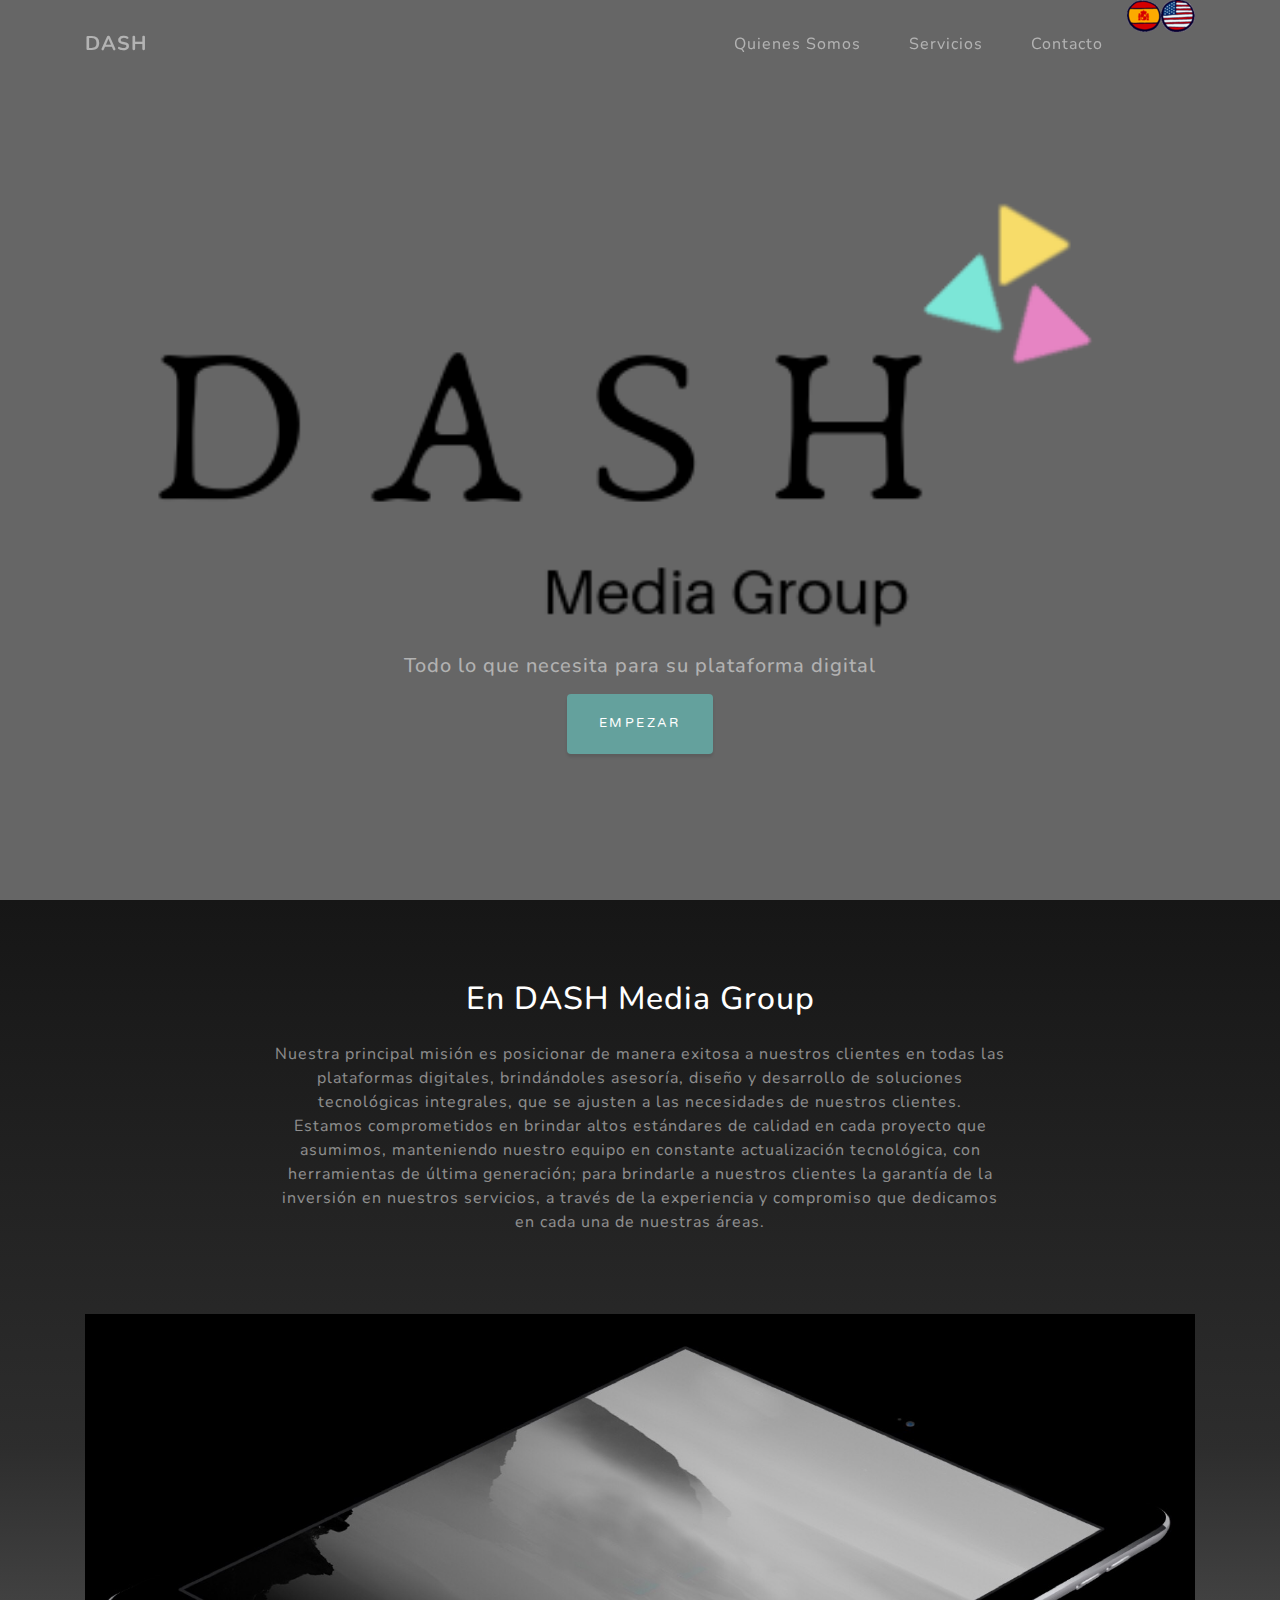
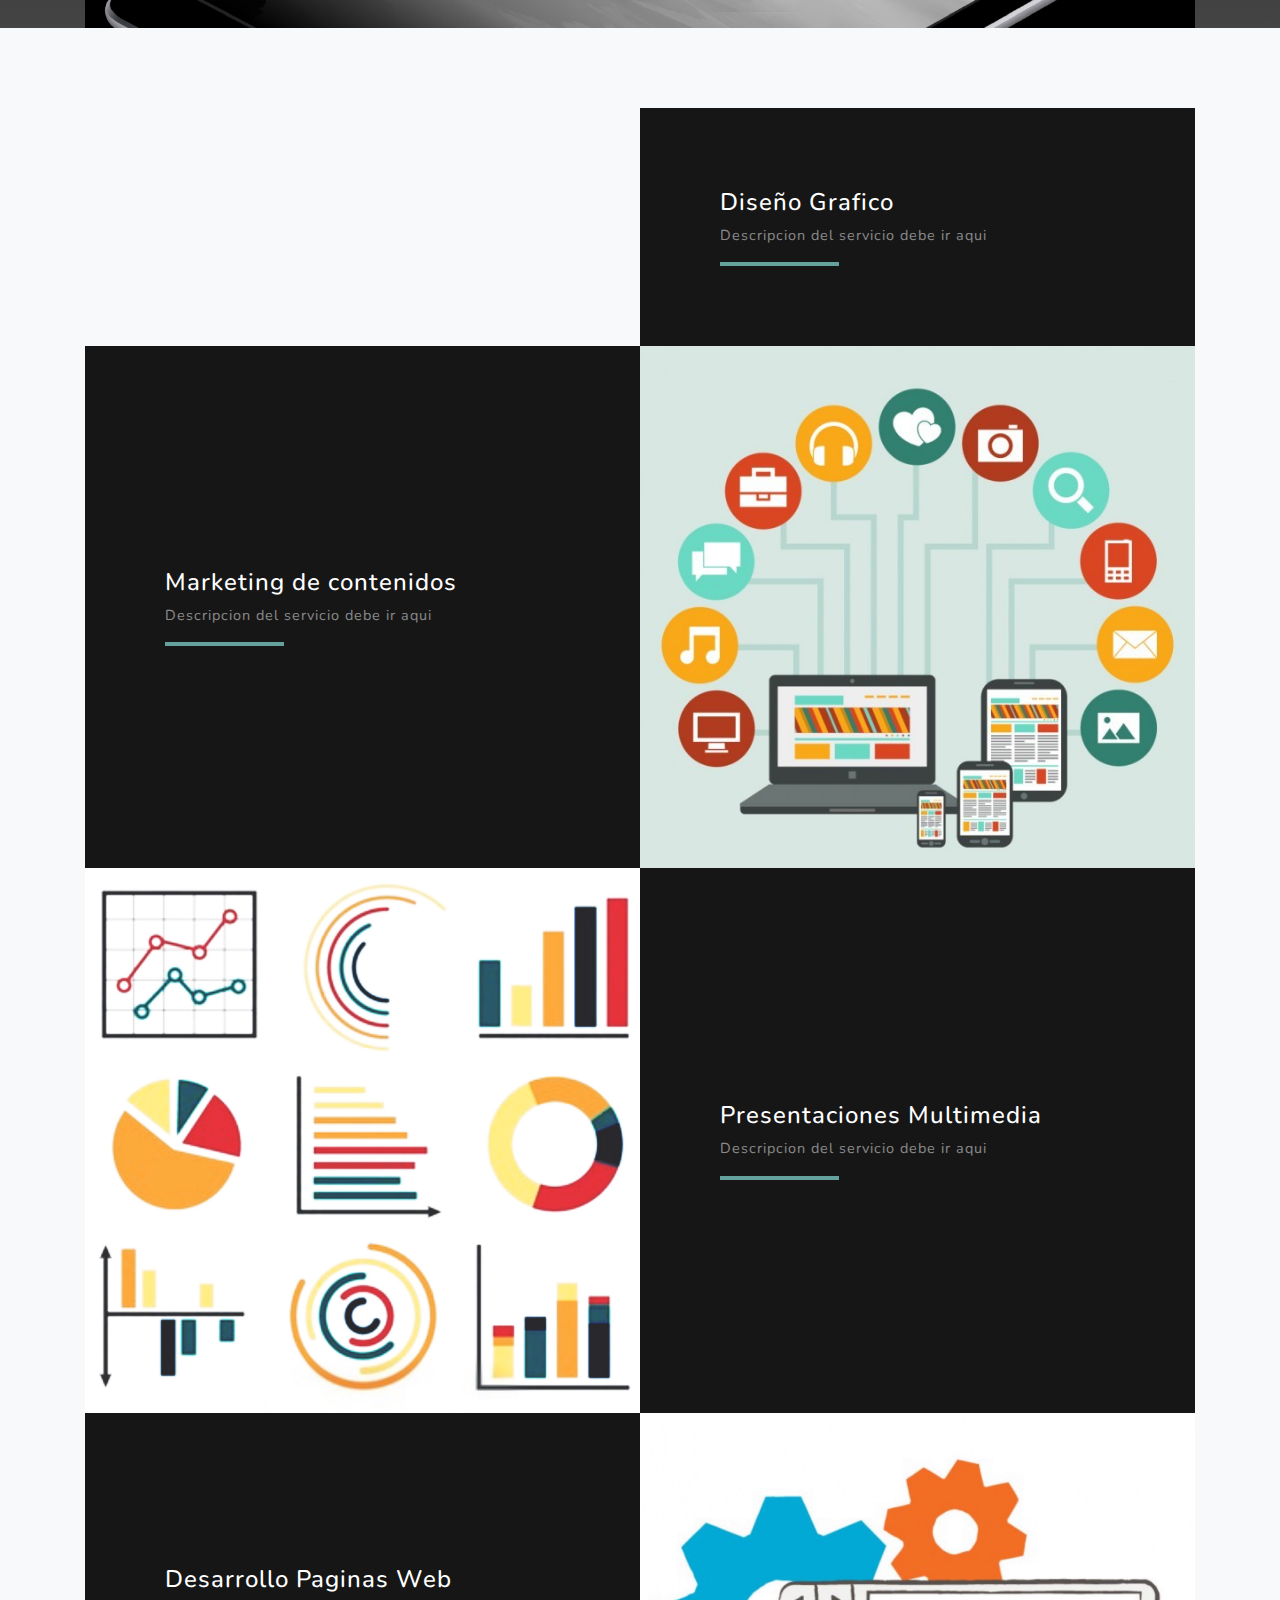
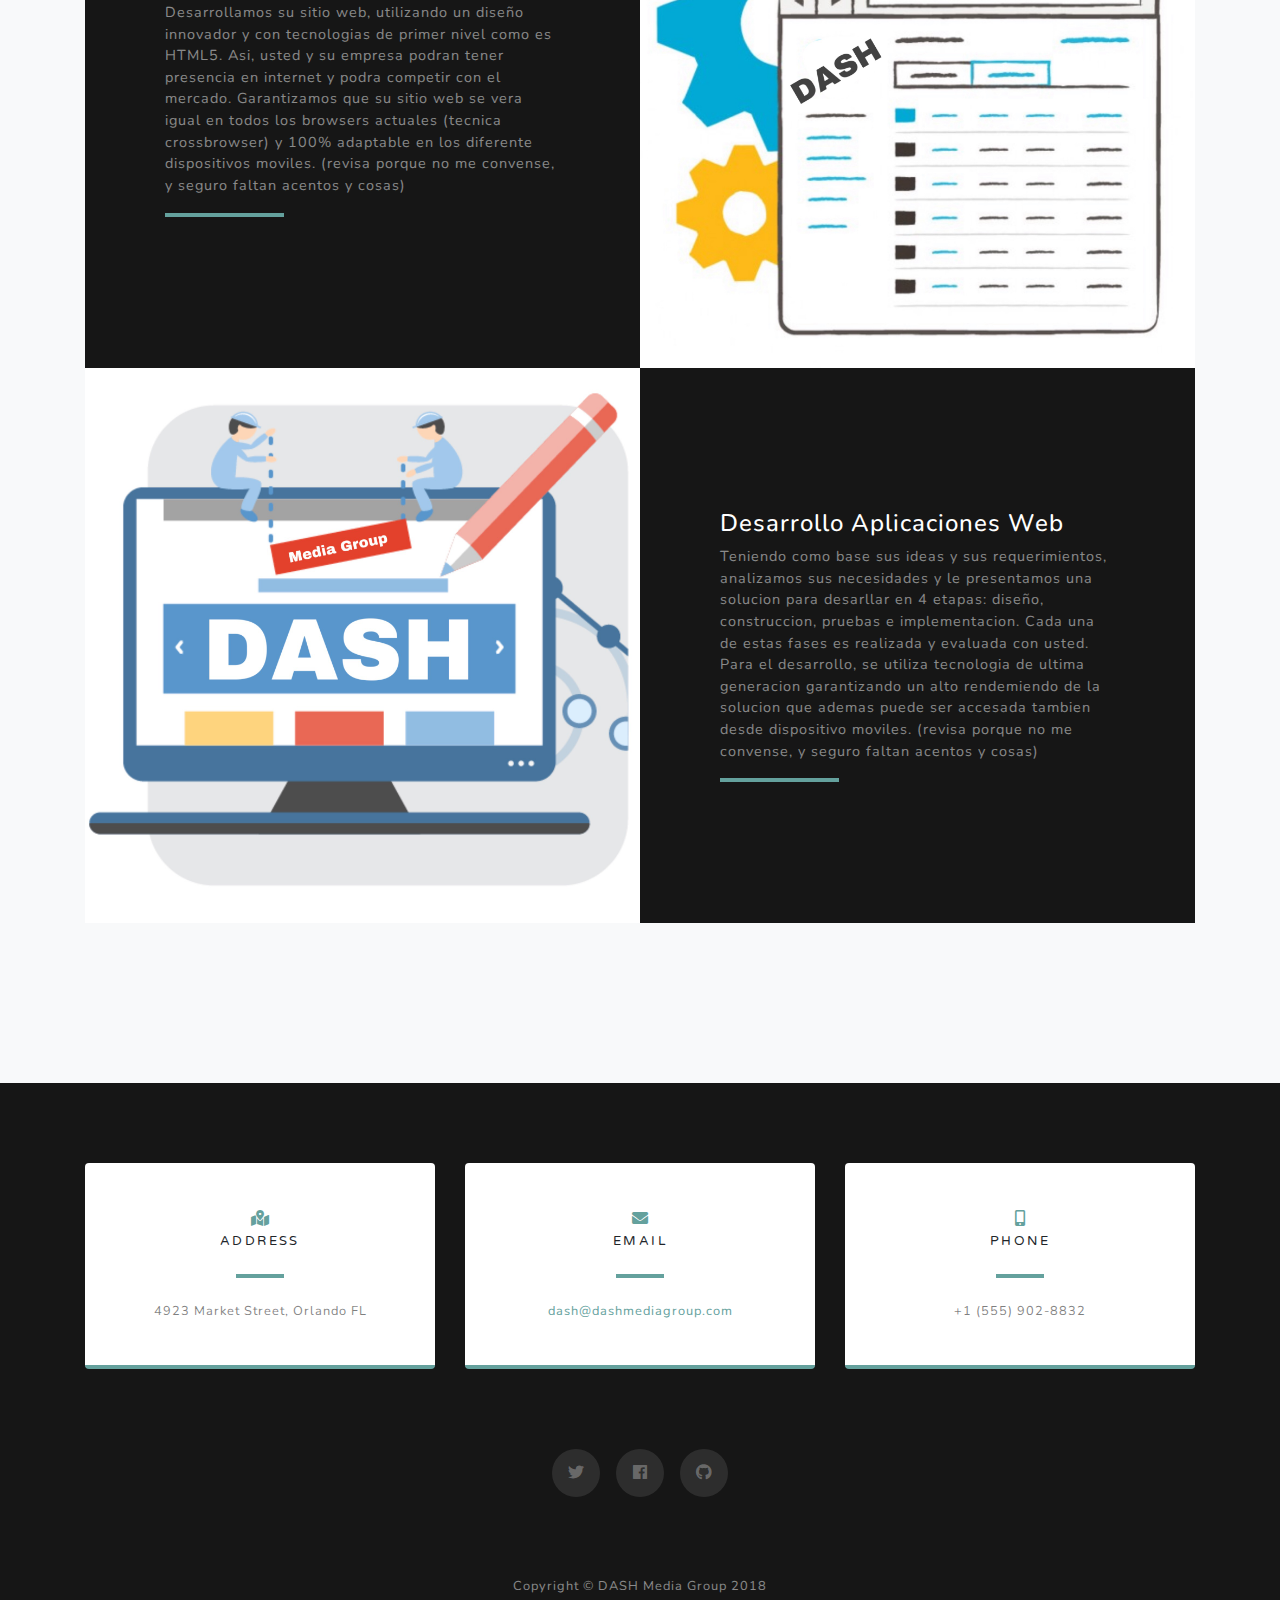
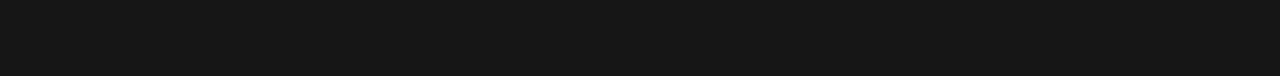
==== index_sp.html @ 8f92a8c1 "adding pages" ====
<!DOCTYPE html>
<html lang="en">

  <head>

    <meta charset="utf-8">
    <meta name="viewport" content="width=device-width, initial-scale=1, shrink-to-fit=no">
    <meta name="description" content="">
    <meta name="author" content="">

    <title>DASH Media Group</title>

    <!-- Bootstrap core CSS -->
    <link href="vendor/bootstrap/css/bootstrap.min.css" rel="stylesheet">

    <!-- Custom fonts for this template -->
    <link href="vendor/fontawesome-free/css/all.min.css" rel="stylesheet">
    <link href="https://fonts.googleapis.com/css?family=Varela+Round" rel="stylesheet">
    <link href="https://fonts.googleapis.com/css?family=Nunito:200,200i,300,300i,400,400i,600,600i,700,700i,800,800i,900,900i" rel="stylesheet">

    <!-- Custom styles for this template -->
    <link href="css/grayscale.min.css" rel="stylesheet">

    <!-- Font Awesome-->
    <link rel="stylesheet" href="https://cdnjs.cloudflare.com/ajax/libs/font-awesome/4.6.1/css/font-awesome.min.css">

  </head>

  <body id="page-top">

    <!-- Navigation -->
    <nav class="navbar navbar-expand-lg navbar-light fixed-top" id="mainNav">
      <div class="container">
        <a class="navbar-brand js-scroll-trigger" href="#page-top">DASH</a>
        <button class="navbar-toggler navbar-toggler-right" type="button" data-toggle="collapse" data-target="#navbarResponsive" aria-controls="navbarResponsive" aria-expanded="false" aria-label="Toggle navigation">
          Menu
          <i class="fas fa-bars"></i>
        </button>
        <div class="collapse navbar-collapse" id="navbarResponsive">
          <ul class="navbar-nav ml-auto">
            <li class="nav-item">
              <a class="nav-link js-scroll-trigger" href="#about">Quienes Somos</a>
            </li>
            <li class="nav-item">
              <a class="nav-link js-scroll-trigger" href="#projects">Servicios</a>
            </li>
            <li class="nav-item">
              <a class="nav-link js-scroll-trigger" href="#contact">Contacto</a>
            </li>
            <li>
              <a href="index_sp.html"><img src="img/spanish.png"></a>
            </li>
            <li>
              <a href="index.html"><img src="img/english.png"></a>
            </li>
          </ul>
        </div>
      </div>
    </nav>

    <!-- Header -->
    <header class="masthead">
      <div class="container d-flex h-100 align-items-center">
        <div class="mx-auto text-center" style="padding-top:500px">
          <!-- <h1 class="mx-auto my-0 text-uppercase">DASH Media Group</h1> -->
          <h2 class="text-white-50 mx-auto mt-2 mb-3">Todo lo que necesita para su plataforma digital</h2>
          <a href="#about" class="btn btn-primary js-scroll-trigger">Empezar</a>
        </div>
      </div>
    </header>

    <!-- About Section -->
    <section id="about" class="about-section text-center" style="padding-top: 5rem">
      <div class="container">
        <div class="row">
          <div class="col-lg-8 mx-auto">
            <h2 class="text-white mb-4">En DASH Media Group</h2>
            <p class="text-white-50">Nuestra principal misión es posicionar de manera exitosa a nuestros 
			clientes en todas las plataformas digitales, brindándoles asesoría, diseño y desarrollo de soluciones tecnológicas integrales, 
			que se ajusten a las necesidades de nuestros clientes.<br>
			Estamos comprometidos en brindar altos estándares de calidad en cada proyecto que asumimos, 
			manteniendo nuestro equipo en constante actualización tecnológica, con herramientas de última generación; para brindarle 
			a nuestros clientes la garantía de la inversión en nuestros servicios, a través de la experiencia y compromiso que dedicamos 
			en cada una de nuestras áreas.</p>
          </div>
        </div>
        <img src="img/ipad.png" class="img-fluid" alt="">
      </div>
    </section>

    <!-- Projects Section -->
    <section id="projects" class="projects-section bg-light" style="padding-top: 5rem">
      <div class="container">
        <!-- Project One Row -->
        <div class="row justify-content-center no-gutters mb-5 mb-lg-0">
          <div class="col-lg-6">
            <img class="img-fluid" src="img/diseño-grafico.jpg" alt="">
          </div>
          <div class="col-lg-6">
            <div class="bg-black text-center h-100 project">
              <div class="d-flex h-100">
                <div class="project-text w-100 my-auto text-center text-lg-left">
                  <h4 class="text-white">Diseño Grafico</h4>
                  <p class="mb-0 text-white-50">Descripcion del servicio debe ir aqui</p>
                  <hr class="d-none d-lg-block mb-0 ml-0">
                </div>
              </div>
            </div>
          </div>
        </div>

        <div class="row justify-content-center no-gutters mb-5 mb-lg-0">
          <div class="col-lg-6">
            <div class="bg-black text-center h-100 project">
              <div class="d-flex h-100">
                <div class="project-text w-100 my-auto text-center text-lg-left">
                  <h4 class="text-white">Marketing de contenidos</h4>
                  <p class="mb-0 text-white-50">Descripcion del servicio debe ir aqui</p>
                  <hr class="d-none d-lg-block mb-0 ml-0">
                </div>
              </div>
            </div>
          </div>
          <div class="col-lg-6">
            <img class="img-fluid" src="img/marketing-contenido.jpg" alt="">
          </div>
        </div>

        <div class="row justify-content-center no-gutters mb-5 mb-lg-0">
          <div class="col-lg-6">
            <img class="img-fluid" src="img/presentaciones-multimedia.jpg" alt="">
          </div>
          <div class="col-lg-6">
            <div class="bg-black text-center h-100 project">
              <div class="d-flex h-100">
                <div class="project-text w-100 my-auto text-center text-lg-left">
                  <h4 class="text-white">Presentaciones Multimedia</h4>
                  <p class="mb-0 text-white-50">Descripcion del servicio debe ir aqui</p>
                  <hr class="d-none d-lg-block mb-0 ml-0">
                </div>
              </div>
            </div>
          </div>
        </div>

        <div class="row justify-content-center no-gutters mb-5 mb-lg-0">
          <div class="col-lg-6">
            <div class="bg-black text-center h-100 project">
              <div class="d-flex h-100">
                <div class="project-text w-100 my-auto text-center text-lg-left">
                  <h4 class="text-white">Desarrollo Paginas Web</h4>
                  <p class="mb-0 text-white-50">Desarrollamos su sitio web, utilizando un diseño innovador y con tecnologias de primer nivel como es HTML5. 
				  Asi, usted y su empresa podran tener presencia en internet y podra competir con el mercado. Garantizamos que su sitio web se vera igual en todos los 
				  browsers actuales (tecnica crossbrowser) y 100% adaptable en los diferente dispositivos moviles.
				  (revisa porque no me convense, y seguro faltan acentos y cosas)</p>
                  <hr class="d-none d-lg-block mb-0 ml-0">
                </div>
              </div>
            </div>
          </div>
          <div class="col-lg-6">
              <img class="img-fluid" src="img/desarrollo-pag-web.jpg" alt="">
            </div>
        </div>

        <div class="row justify-content-center no-gutters mb-5 mb-lg-0">
            <div class="col-lg-6">
              <img class="img-fluid" src="img/aplicaciones-web.jpg" alt="">
            </div>
            <div class="col-lg-6">
              <div class="bg-black text-center h-100 project">
                <div class="d-flex h-100">
                  <div class="project-text w-100 my-auto text-center text-lg-left">
                    <h4 class="text-white">Desarrollo Aplicaciones Web</h4>
                    <p class="mb-0 text-white-50">Teniendo como base sus ideas y sus requerimientos, analizamos sus necesidades y le presentamos una solucion para 
                        desarllar en 4 etapas: diseño, construccion, pruebas e implementacion. Cada una de estas fases es realizada y evaluada con usted. Para el desarrollo,
                        se utiliza tecnologia de ultima generacion garantizando un alto rendemiendo de la solucion que ademas puede ser accesada tambien desde dispositivo moviles.
                        (revisa porque no me convense, y seguro faltan acentos y cosas)</p>
                    <hr class="d-none d-lg-block mb-0 ml-0">
                  </div>
                </div>
              </div>
            </div>
          </div>
    </section>

    <!-- Contact Section -->
    <section id="contact" class="contact-section bg-black" style="padding-top: 5rem">
      <div class="container">

        <div class="row">

          <div class="col-md-4 mb-3 mb-md-0">
            <div class="card py-4 h-100">
              <div class="card-body text-center">
                <i class="fas fa-map-marked-alt text-primary mb-2"></i>
                <h4 class="text-uppercase m-0">Address</h4>
                <hr class="my-4">
                <div class="small text-black-50">4923 Market Street, Orlando FL</div>
              </div>
            </div>
          </div>

          <div class="col-md-4 mb-3 mb-md-0">
            <div class="card py-4 h-100">
              <div class="card-body text-center">
                <i class="fas fa-envelope text-primary mb-2"></i>
                <h4 class="text-uppercase m-0">Email</h4>
                <hr class="my-4">
                <div class="small text-black-50">
                  <a href="mailto:dash@dashmediagroup.com">dash@dashmediagroup.com</a>
                </div>
              </div>
            </div>
          </div>

          <div class="col-md-4 mb-3 mb-md-0">
            <div class="card py-4 h-100">
              <div class="card-body text-center">
                <i class="fas fa-mobile-alt text-primary mb-2"></i>
                <h4 class="text-uppercase m-0">Phone</h4>
                <hr class="my-4">
                <div class="small text-black-50">+1 (555) 902-8832</div>
              </div>
            </div>
          </div>
        </div>

        <div class="social d-flex justify-content-center">
          <a href="#" class="mx-2">
            <i class="fab fa-twitter"></i>
          </a>
          <a href="#" class="mx-2">
            <i class="fab fa-facebook-f"></i>
          </a>
          <a href="#" class="mx-2">
            <i class="fab fa-github"></i>
          </a>
        </div>

      </div>
    </section>

    <!-- Footer -->
    <footer class="bg-black small text-center text-white-50">
      <div class="container">
        Copyright &copy; DASH Media Group 2018
      </div>
    </footer>

    <!-- Bootstrap core JavaScript -->
    <script src="vendor/jquery/jquery.min.js"></script>
    <script src="vendor/bootstrap/js/bootstrap.bundle.min.js"></script>

    <!-- Plugin JavaScript -->
    <script src="vendor/jquery-easing/jquery.easing.min.js"></script>

    <!-- Custom scripts for this template -->
    <script src="js/grayscale.min.js"></script>

  </body>

</html>
---- vendor/fontawesome-free/css/all.min.css ----
/*!
 * Font Awesome Free 5.3.1 by @fontawesome - https://fontawesome.com
 * License - https://fontawesome.com/license/free (Icons: CC BY 4.0, Fonts: SIL OFL 1.1, Code: MIT License)
 */
.fa,.fab,.fal,.far,.fas{-moz-osx-font-smoothing:grayscale;-webkit-font-smoothing:antialiased;display:inline-block;font-style:normal;font-variant:normal;text-rendering:auto;line-height:1}.fa-lg{font-size:1.33333em;line-height:.75em;vertical-align:-.0667em}.fa-xs{font-size:.75em}.fa-sm{font-size:.875em}.fa-1x{font-size:1em}.fa-2x{font-size:2em}.fa-3x{font-size:3em}.fa-4x{font-size:4em}.fa-5x{font-size:5em}.fa-6x{font-size:6em}.fa-7x{font-size:7em}.fa-8x{font-size:8em}.fa-9x{font-size:9em}.fa-10x{font-size:10em}.fa-fw{text-align:center;width:1.25em}.fa-ul{list-style-type:none;margin-left:2.5em;padding-left:0}.fa-ul>li{position:relative}.fa-li{left:-2em;position:absolute;text-align:center;width:2em;line-height:inherit}.fa-border{border:.08em solid #eee;border-radius:.1em;padding:.2em .25em .15em}.fa-pull-left{float:left}.fa-pull-right{float:right}.fa.fa-pull-left,.fab.fa-pull-left,.fal.fa-pull-left,.far.fa-pull-left,.fas.fa-pull-left{margin-right:.3em}.fa.fa-pull-right,.fab.fa-pull-right,.fal.fa-pull-right,.far.fa-pull-right,.fas.fa-pull-right{margin-left:.3em}.fa-spin{animation:fa-spin 2s infinite linear}.fa-pulse{animation:fa-spin 1s infinite steps(8)}@keyframes fa-spin{0%{transform:rotate(0deg)}to{transform:rotate(1turn)}}.fa-rotate-90{-ms-filter:"progid:DXImageTransform.Microsoft.BasicImage(rotation=1)";transform:rotate(90deg)}.fa-rotate-180{-ms-filter:"progid:DXImageTransform.Microsoft.BasicImage(rotation=2)";transform:rotate(180deg)}.fa-rotate-270{-ms-filter:"progid:DXImageTransform.Microsoft.BasicImage(rotation=3)";transform:rotate(270deg)}.fa-flip-horizontal{-ms-filter:"progid:DXImageTransform.Microsoft.BasicImage(rotation=0, mirror=1)";transform:scaleX(-1)}.fa-flip-vertical{transform:scaleY(-1)}.fa-flip-horizontal.fa-flip-vertical,.fa-flip-vertical{-ms-filter:"progid:DXImageTransform.Microsoft.BasicImage(rotation=2, mirror=1)"}.fa-flip-horizontal.fa-flip-vertical{transform:scale(-1)}:root .fa-flip-horizontal,:root .fa-flip-vertical,:root .fa-rotate-90,:root .fa-rotate-180,:root .fa-rotate-270{-webkit-filter:none;filter:none}.fa-stack{display:inline-block;height:2em;line-height:2em;position:relative;vertical-align:middle;width:2em}.fa-stack-1x,.fa-stack-2x{left:0;position:absolute;text-align:center;width:100%}.fa-stack-1x{line-height:inherit}.fa-stack-2x{font-size:2em}.fa-inverse{color:#fff}.fa-500px:before{content:"\f26e"}.fa-accessible-icon:before{content:"\f368"}.fa-accusoft:before{content:"\f369"}.fa-ad:before{content:"\f641"}.fa-address-book:before{content:"\f2b9"}.fa-address-card:before{content:"\f2bb"}.fa-adjust:before{content:"\f042"}.fa-adn:before{content:"\f170"}.fa-adversal:before{content:"\f36a"}.fa-affiliatetheme:before{content:"\f36b"}.fa-air-freshener:before{content:"\f5d0"}.fa-algolia:before{content:"\f36c"}.fa-align-center:before{content:"\f037"}.fa-align-justify:before{content:"\f039"}.fa-align-left:before{content:"\f036"}.fa-align-right:before{content:"\f038"}.fa-alipay:before{content:"\f642"}.fa-allergies:before{content:"\f461"}.fa-amazon:before{content:"\f270"}.fa-amazon-pay:before{content:"\f42c"}.fa-ambulance:before{content:"\f0f9"}.fa-american-sign-language-interpreting:before{content:"\f2a3"}.fa-amilia:before{content:"\f36d"}.fa-anchor:before{content:"\f13d"}.fa-android:before{content:"\f17b"}.fa-angellist:before{content:"\f209"}.fa-angle-double-down:before{content:"\f103"}.fa-angle-double-left:before{content:"\f100"}.fa-angle-double-right:before{content:"\f101"}.fa-angle-double-up:before{content:"\f102"}.fa-angle-down:before{content:"\f107"}.fa-angle-left:before{content:"\f104"}.fa-angle-right:before{content:"\f105"}.fa-angle-up:before{content:"\f106"}.fa-angry:before{content:"\f556"}.fa-angrycreative:before{content:"\f36e"}.fa-angular:before{content:"\f420"}.fa-ankh:before{content:"\f644"}.fa-app-store:before{content:"\f36f"}.fa-app-store-ios:before{content:"\f370"}.fa-apper:before{content:"\f371"}.fa-apple:before{content:"\f179"}.fa-apple-alt:before{content:"\f5d1"}.fa-apple-pay:before{content:"\f415"}.fa-archive:before{content:"\f187"}.fa-archway:before{content:"\f557"}.fa-arrow-alt-circle-down:before{content:"\f358"}.fa-arrow-alt-circle-left:before{content:"\f359"}.fa-arrow-alt-circle-right:before{content:"\f35a"}.fa-arrow-alt-circle-up:before{content:"\f35b"}.fa-arrow-circle-down:before{content:"\f0ab"}.fa-arrow-circle-left:before{content:"\f0a8"}.fa-arrow-circle-right:before{content:"\f0a9"}.fa-arrow-circle-up:before{content:"\f0aa"}.fa-arrow-down:before{content:"\f063"}.fa-arrow-left:before{content:"\f060"}.fa-arrow-right:before{content:"\f061"}.fa-arrow-up:before{content:"\f062"}.fa-arrows-alt:before{content:"\f0b2"}.fa-arrows-alt-h:before{content:"\f337"}.fa-arrows-alt-v:before{content:"\f338"}.fa-assistive-listening-systems:before{content:"\f2a2"}.fa-asterisk:before{content:"\f069"}.fa-asymmetrik:before{content:"\f372"}.fa-at:before{content:"\f1fa"}.fa-atlas:before{content:"\f558"}.fa-atom:before{content:"\f5d2"}.fa-audible:before{content:"\f373"}.fa-audio-description:before{content:"\f29e"}.fa-autoprefixer:before{content:"\f41c"}.fa-avianex:before{content:"\f374"}.fa-aviato:before{content:"\f421"}.fa-award:before{content:"\f559"}.fa-aws:before{content:"\f375"}.fa-backspace:before{content:"\f55a"}.fa-backward:before{content:"\f04a"}.fa-balance-scale:before{content:"\f24e"}.fa-ban:before{content:"\f05e"}.fa-band-aid:before{content:"\f462"}.fa-bandcamp:before{content:"\f2d5"}.fa-barcode:before{content:"\f02a"}.fa-bars:before{content:"\f0c9"}.fa-baseball-ball:before{content:"\f433"}.fa-basketball-ball:before{content:"\f434"}.fa-bath:before{content:"\f2cd"}.fa-battery-empty:before{content:"\f244"}.fa-battery-full:before{content:"\f240"}.fa-battery-half:before{content:"\f242"}.fa-battery-quarter:before{content:"\f243"}.fa-battery-three-quarters:before{content:"\f241"}.fa-bed:before{content:"\f236"}.fa-beer:before{content:"\f0fc"}.fa-behance:before{content:"\f1b4"}.fa-behance-square:before{content:"\f1b5"}.fa-bell:before{content:"\f0f3"}.fa-bell-slash:before{content:"\f1f6"}.fa-bezier-curve:before{content:"\f55b"}.fa-bible:before{content:"\f647"}.fa-bicycle:before{content:"\f206"}.fa-bimobject:before{content:"\f378"}.fa-binoculars:before{content:"\f1e5"}.fa-birthday-cake:before{content:"\f1fd"}.fa-bitbucket:before{content:"\f171"}.fa-bitcoin:before{content:"\f379"}.fa-bity:before{content:"\f37a"}.fa-black-tie:before{content:"\f27e"}.fa-blackberry:before{content:"\f37b"}.fa-blender:before{content:"\f517"}.fa-blind:before{content:"\f29d"}.fa-blogger:before{content:"\f37c"}.fa-blogger-b:before{content:"\f37d"}.fa-bluetooth:before{content:"\f293"}.fa-bluetooth-b:before{content:"\f294"}.fa-bold:before{content:"\f032"}.fa-bolt:before{content:"\f0e7"}.fa-bomb:before{content:"\f1e2"}.fa-bone:before{content:"\f5d7"}.fa-bong:before{content:"\f55c"}.fa-book:before{content:"\f02d"}.fa-book-open:before{content:"\f518"}.fa-book-reader:before{content:"\f5da"}.fa-bookmark:before{content:"\f02e"}.fa-bowling-ball:before{content:"\f436"}.fa-box:before{content:"\f466"}.fa-box-open:before{content:"\f49e"}.fa-boxes:before{content:"\f468"}.fa-braille:before{content:"\f2a1"}.fa-brain:before{content:"\f5dc"}.fa-briefcase:before{content:"\f0b1"}.fa-briefcase-medical:before{content:"\f469"}.fa-broadcast-tower:before{content:"\f519"}.fa-broom:before{content:"\f51a"}.fa-brush:before{content:"\f55d"}.fa-btc:before{content:"\f15a"}.fa-bug:before{content:"\f188"}.fa-building:before{content:"\f1ad"}.fa-bullhorn:before{content:"\f0a1"}.fa-bullseye:before{content:"\f140"}.fa-burn:before{content:"\f46a"}.fa-buromobelexperte:before{content:"\f37f"}.fa-bus:before{content:"\f207"}.fa-bus-alt:before{content:"\f55e"}.fa-business-time:before{content:"\f64a"}.fa-buysellads:before{content:"\f20d"}.fa-calculator:before{content:"\f1ec"}.fa-calendar:before{content:"\f133"}.fa-calendar-alt:before{content:"\f073"}.fa-calendar-check:before{content:"\f274"}.fa-calendar-minus:before{content:"\f272"}.fa-calendar-plus:before{content:"\f271"}.fa-calendar-times:before{content:"\f273"}.fa-camera:before{content:"\f030"}.fa-camera-retro:before{content:"\f083"}.fa-cannabis:before{content:"\f55f"}.fa-capsules:before{content:"\f46b"}.fa-car:before{content:"\f1b9"}.fa-car-alt:before{content:"\f5de"}.fa-car-battery:before{content:"\f5df"}.fa-car-crash:before{content:"\f5e1"}.fa-car-side:before{content:"\f5e4"}.fa-caret-down:before{content:"\f0d7"}.fa-caret-left:before{content:"\f0d9"}.fa-caret-right:before{content:"\f0da"}.fa-caret-square-down:before{content:"\f150"}.fa-caret-square-left:before{content:"\f191"}.fa-caret-square-right:before{content:"\f152"}.fa-caret-square-up:before{content:"\f151"}.fa-caret-up:before{content:"\f0d8"}.fa-cart-arrow-down:before{content:"\f218"}.fa-cart-plus:before{content:"\f217"}.fa-cc-amazon-pay:before{content:"\f42d"}.fa-cc-amex:before{content:"\f1f3"}.fa-cc-apple-pay:before{content:"\f416"}.fa-cc-diners-club:before{content:"\f24c"}.fa-cc-discover:before{content:"\f1f2"}.fa-cc-jcb:before{content:"\f24b"}.fa-cc-mastercard:before{content:"\f1f1"}.fa-cc-paypal:before{content:"\f1f4"}.fa-cc-stripe:before{content:"\f1f5"}.fa-cc-visa:before{content:"\f1f0"}.fa-centercode:before{content:"\f380"}.fa-certificate:before{content:"\f0a3"}.fa-chalkboard:before{content:"\f51b"}.fa-chalkboard-teacher:before{content:"\f51c"}.fa-charging-station:before{content:"\f5e7"}.fa-chart-area:before{content:"\f1fe"}.fa-chart-bar:before{content:"\f080"}.fa-chart-line:before{content:"\f201"}.fa-chart-pie:before{content:"\f200"}.fa-check:before{content:"\f00c"}.fa-check-circle:before{content:"\f058"}.fa-check-double:before{content:"\f560"}.fa-check-square:before{content:"\f14a"}.fa-chess:before{content:"\f439"}.fa-chess-bishop:before{content:"\f43a"}.fa-chess-board:before{content:"\f43c"}.fa-chess-king:before{content:"\f43f"}.fa-chess-knight:before{content:"\f441"}.fa-chess-pawn:before{content:"\f443"}.fa-chess-queen:before{content:"\f445"}.fa-chess-rook:before{content:"\f447"}.fa-chevron-circle-down:before{content:"\f13a"}.fa-chevron-circle-left:before{content:"\f137"}.fa-chevron-circle-right:before{content:"\f138"}.fa-chevron-circle-up:before{content:"\f139"}.fa-chevron-down:before{content:"\f078"}.fa-chevron-left:before{content:"\f053"}.fa-chevron-right:before{content:"\f054"}.fa-chevron-up:before{content:"\f077"}.fa-child:before{content:"\f1ae"}.fa-chrome:before{content:"\f268"}.fa-church:before{content:"\f51d"}.fa-circle:before{content:"\f111"}.fa-circle-notch:before{content:"\f1ce"}.fa-city:before{content:"\f64f"}.fa-clipboard:before{content:"\f328"}.fa-clipboard-check:before{content:"\f46c"}.fa-clipboard-list:before{content:"\f46d"}.fa-clock:before{content:"\f017"}.fa-clone:before{content:"\f24d"}.fa-closed-captioning:before{content:"\f20a"}.fa-cloud:before{content:"\f0c2"}.fa-cloud-download-alt:before{content:"\f381"}.fa-cloud-upload-alt:before{content:"\f382"}.fa-cloudscale:before{content:"\f383"}.fa-cloudsmith:before{content:"\f384"}.fa-cloudversify:before{content:"\f385"}.fa-cocktail:before{content:"\f561"}.fa-code:before{content:"\f121"}.fa-code-branch:before{content:"\f126"}.fa-codepen:before{content:"\f1cb"}.fa-codiepie:before{content:"\f284"}.fa-coffee:before{content:"\f0f4"}.fa-cog:before{content:"\f013"}.fa-cogs:before{content:"\f085"}.fa-coins:before{content:"\f51e"}.fa-columns:before{content:"\f0db"}.fa-comment:before{content:"\f075"}.fa-comment-alt:before{content:"\f27a"}.fa-comment-dollar:before{content:"\f651"}.fa-comment-dots:before{content:"\f4ad"}.fa-comment-slash:before{content:"\f4b3"}.fa-comments:before{content:"\f086"}.fa-comments-dollar:before{content:"\f653"}.fa-compact-disc:before{content:"\f51f"}.fa-compass:before{content:"\f14e"}.fa-compress:before{content:"\f066"}.fa-concierge-bell:before{content:"\f562"}.fa-connectdevelop:before{content:"\f20e"}.fa-contao:before{content:"\f26d"}.fa-cookie:before{content:"\f563"}.fa-cookie-bite:before{content:"\f564"}.fa-copy:before{content:"\f0c5"}.fa-copyright:before{content:"\f1f9"}.fa-couch:before{content:"\f4b8"}.fa-cpanel:before{content:"\f388"}.fa-creative-commons:before{content:"\f25e"}.fa-creative-commons-by:before{content:"\f4e7"}.fa-creative-commons-nc:before{content:"\f4e8"}.fa-creative-commons-nc-eu:before{content:"\f4e9"}.fa-creative-commons-nc-jp:before{content:"\f4ea"}.fa-creative-commons-nd:before{content:"\f4eb"}.fa-creative-commons-pd:before{content:"\f4ec"}.fa-creative-commons-pd-alt:before{content:"\f4ed"}.fa-creative-commons-remix:before{content:"\f4ee"}.fa-creative-commons-sa:before{content:"\f4ef"}.fa-creative-commons-sampling:before{content:"\f4f0"}.fa-creative-commons-sampling-plus:before{content:"\f4f1"}.fa-creative-commons-share:before{content:"\f4f2"}.fa-credit-card:before{content:"\f09d"}.fa-crop:before{content:"\f125"}.fa-crop-alt:before{content:"\f565"}.fa-cross:before{content:"\f654"}.fa-crosshairs:before{content:"\f05b"}.fa-crow:before{content:"\f520"}.fa-crown:before{content:"\f521"}.fa-css3:before{content:"\f13c"}.fa-css3-alt:before{content:"\f38b"}.fa-cube:before{content:"\f1b2"}.fa-cubes:before{content:"\f1b3"}.fa-cut:before{content:"\f0c4"}.fa-cuttlefish:before{content:"\f38c"}.fa-d-and-d:before{content:"\f38d"}.fa-dashcube:before{content:"\f210"}.fa-database:before{content:"\f1c0"}.fa-deaf:before{content:"\f2a4"}.fa-delicious:before{content:"\f1a5"}.fa-deploydog:before{content:"\f38e"}.fa-deskpro:before{content:"\f38f"}.fa-desktop:before{content:"\f108"}.fa-deviantart:before{content:"\f1bd"}.fa-dharmachakra:before{content:"\f655"}.fa-diagnoses:before{content:"\f470"}.fa-dice:before{content:"\f522"}.fa-dice-five:before{content:"\f523"}.fa-dice-four:before{content:"\f524"}.fa-dice-one:before{content:"\f525"}.fa-dice-six:before{content:"\f526"}.fa-dice-three:before{content:"\f527"}.fa-dice-two:before{content:"\f528"}.fa-digg:before{content:"\f1a6"}.fa-digital-ocean:before{content:"\f391"}.fa-digital-tachograph:before{content:"\f566"}.fa-directions:before{content:"\f5eb"}.fa-discord:before{content:"\f392"}.fa-discourse:before{content:"\f393"}.fa-divide:before{content:"\f529"}.fa-dizzy:before{content:"\f567"}.fa-dna:before{content:"\f471"}.fa-dochub:before{content:"\f394"}.fa-docker:before{content:"\f395"}.fa-dollar-sign:before{content:"\f155"}.fa-dolly:before{content:"\f472"}.fa-dolly-flatbed:before{content:"\f474"}.fa-donate:before{content:"\f4b9"}.fa-door-closed:before{content:"\f52a"}.fa-door-open:before{content:"\f52b"}.fa-dot-circle:before{content:"\f192"}.fa-dove:before{content:"\f4ba"}.fa-download:before{content:"\f019"}.fa-draft2digital:before{content:"\f396"}.fa-drafting-compass:before{content:"\f568"}.fa-draw-polygon:before{content:"\f5ee"}.fa-dribbble:before{content:"\f17d"}.fa-dribbble-square:before{content:"\f397"}.fa-dropbox:before{content:"\f16b"}.fa-drum:before{content:"\f569"}.fa-drum-steelpan:before{content:"\f56a"}.fa-drupal:before{content:"\f1a9"}.fa-dumbbell:before{content:"\f44b"}.fa-dyalog:before{content:"\f399"}.fa-earlybirds:before{content:"\f39a"}.fa-ebay:before{content:"\f4f4"}.fa-edge:before{content:"\f282"}.fa-edit:before{content:"\f044"}.fa-eject:before{content:"\f052"}.fa-elementor:before{content:"\f430"}.fa-ellipsis-h:before{content:"\f141"}.fa-ellipsis-v:before{content:"\f142"}.fa-ello:before{content:"\f5f1"}.fa-ember:before{content:"\f423"}.fa-empire:before{content:"\f1d1"}.fa-envelope:before{content:"\f0e0"}.fa-envelope-open:before{content:"\f2b6"}.fa-envelope-open-text:before{content:"\f658"}.fa-envelope-square:before{content:"\f199"}.fa-envira:before{content:"\f299"}.fa-equals:before{content:"\f52c"}.fa-eraser:before{content:"\f12d"}.fa-erlang:before{content:"\f39d"}.fa-ethereum:before{content:"\f42e"}.fa-etsy:before{content:"\f2d7"}.fa-euro-sign:before{content:"\f153"}.fa-exchange-alt:before{content:"\f362"}.fa-exclamation:before{content:"\f12a"}.fa-exclamation-circle:before{content:"\f06a"}.fa-exclamation-triangle:before{content:"\f071"}.fa-expand:before{content:"\f065"}.fa-expand-arrows-alt:before{content:"\f31e"}.fa-expeditedssl:before{content:"\f23e"}.fa-external-link-alt:before{content:"\f35d"}.fa-external-link-square-alt:before{content:"\f360"}.fa-eye:before{content:"\f06e"}.fa-eye-dropper:before{content:"\f1fb"}.fa-eye-slash:before{content:"\f070"}.fa-facebook:before{content:"\f09a"}.fa-facebook-f:before{content:"\f39e"}.fa-facebook-messenger:before{content:"\f39f"}.fa-facebook-square:before{content:"\f082"}.fa-fast-backward:before{content:"\f049"}.fa-fast-forward:before{content:"\f050"}.fa-fax:before{content:"\f1ac"}.fa-feather:before{content:"\f52d"}.fa-feather-alt:before{content:"\f56b"}.fa-female:before{content:"\f182"}.fa-fighter-jet:before{content:"\f0fb"}.fa-file:before{content:"\f15b"}.fa-file-alt:before{content:"\f15c"}.fa-file-archive:before{content:"\f1c6"}.fa-file-audio:before{content:"\f1c7"}.fa-file-code:before{content:"\f1c9"}.fa-file-contract:before{content:"\f56c"}.fa-file-download:before{content:"\f56d"}.fa-file-excel:before{content:"\f1c3"}.fa-file-export:before{content:"\f56e"}.fa-file-image:before{content:"\f1c5"}.fa-file-import:before{content:"\f56f"}.fa-file-invoice:before{content:"\f570"}.fa-file-invoice-dollar:before{content:"\f571"}.fa-file-medical:before{content:"\f477"}.fa-file-medical-alt:before{content:"\f478"}.fa-file-pdf:before{content:"\f1c1"}.fa-file-powerpoint:before{content:"\f1c4"}.fa-file-prescription:before{content:"\f572"}.fa-file-signature:before{content:"\f573"}.fa-file-upload:before{content:"\f574"}.fa-file-video:before{content:"\f1c8"}.fa-file-word:before{content:"\f1c2"}.fa-fill:before{content:"\f575"}.fa-fill-drip:before{content:"\f576"}.fa-film:before{content:"\f008"}.fa-filter:before{content:"\f0b0"}.fa-fingerprint:before{content:"\f577"}.fa-fire:before{content:"\f06d"}.fa-fire-extinguisher:before{content:"\f134"}.fa-firefox:before{content:"\f269"}.fa-first-aid:before{content:"\f479"}.fa-first-order:before{content:"\f2b0"}.fa-first-order-alt:before{content:"\f50a"}.fa-firstdraft:before{content:"\f3a1"}.fa-fish:before{content:"\f578"}.fa-flag:before{content:"\f024"}.fa-flag-checkered:before{content:"\f11e"}.fa-flask:before{content:"\f0c3"}.fa-flickr:before{content:"\f16e"}.fa-flipboard:before{content:"\f44d"}.fa-flushed:before{content:"\f579"}.fa-fly:before{content:"\f417"}.fa-folder:before{content:"\f07b"}.fa-folder-minus:before{content:"\f65d"}.fa-folder-open:before{content:"\f07c"}.fa-folder-plus:before{content:"\f65e"}.fa-font:before{content:"\f031"}.fa-font-awesome:before{content:"\f2b4"}.fa-font-awesome-alt:before{content:"\f35c"}.fa-font-awesome-flag:before{content:"\f425"}.fa-font-awesome-logo-full:before{content:"\f4e6"}.fa-fonticons:before{content:"\f280"}.fa-fonticons-fi:before{content:"\f3a2"}.fa-football-ball:before{content:"\f44e"}.fa-fort-awesome:before{content:"\f286"}.fa-fort-awesome-alt:before{content:"\f3a3"}.fa-forumbee:before{content:"\f211"}.fa-forward:before{content:"\f04e"}.fa-foursquare:before{content:"\f180"}.fa-free-code-camp:before{content:"\f2c5"}.fa-freebsd:before{content:"\f3a4"}.fa-frog:before{content:"\f52e"}.fa-frown:before{content:"\f119"}.fa-frown-open:before{content:"\f57a"}.fa-fulcrum:before{content:"\f50b"}.fa-funnel-dollar:before{content:"\f662"}.fa-futbol:before{content:"\f1e3"}.fa-galactic-republic:before{content:"\f50c"}.fa-galactic-senate:before{content:"\f50d"}.fa-gamepad:before{content:"\f11b"}.fa-gas-pump:before{content:"\f52f"}.fa-gavel:before{content:"\f0e3"}.fa-gem:before{content:"\f3a5"}.fa-genderless:before{content:"\f22d"}.fa-get-pocket:before{content:"\f265"}.fa-gg:before{content:"\f260"}.fa-gg-circle:before{content:"\f261"}.fa-gift:before{content:"\f06b"}.fa-git:before{content:"\f1d3"}.fa-git-square:before{content:"\f1d2"}.fa-github:before{content:"\f09b"}.fa-github-alt:before{content:"\f113"}.fa-github-square:before{content:"\f092"}.fa-gitkraken:before{content:"\f3a6"}.fa-gitlab:before{content:"\f296"}.fa-gitter:before{content:"\f426"}.fa-glass-martini:before{content:"\f000"}.fa-glass-martini-alt:before{content:"\f57b"}.fa-glasses:before{content:"\f530"}.fa-glide:before{content:"\f2a5"}.fa-glide-g:before{content:"\f2a6"}.fa-globe:before{content:"\f0ac"}.fa-globe-africa:before{content:"\f57c"}.fa-globe-americas:before{content:"\f57d"}.fa-globe-asia:before{content:"\f57e"}.fa-gofore:before{content:"\f3a7"}.fa-golf-ball:before{content:"\f450"}.fa-goodreads:before{content:"\f3a8"}.fa-goodreads-g:before{content:"\f3a9"}.fa-google:before{content:"\f1a0"}.fa-google-drive:before{content:"\f3aa"}.fa-google-play:before{content:"\f3ab"}.fa-google-plus:before{content:"\f2b3"}.fa-google-plus-g:before{content:"\f0d5"}.fa-google-plus-square:before{content:"\f0d4"}.fa-google-wallet:before{content:"\f1ee"}.fa-gopuram:before{content:"\f664"}.fa-graduation-cap:before{content:"\f19d"}.fa-gratipay:before{content:"\f184"}.fa-grav:before{content:"\f2d6"}.fa-greater-than:before{content:"\f531"}.fa-greater-than-equal:before{content:"\f532"}.fa-grimace:before{content:"\f57f"}.fa-grin:before{content:"\f580"}.fa-grin-alt:before{content:"\f581"}.fa-grin-beam:before{content:"\f582"}.fa-grin-beam-sweat:before{content:"\f583"}.fa-grin-hearts:before{content:"\f584"}.fa-grin-squint:before{content:"\f585"}.fa-grin-squint-tears:before{content:"\f586"}.fa-grin-stars:before{content:"\f587"}.fa-grin-tears:before{content:"\f588"}.fa-grin-tongue:before{content:"\f589"}.fa-grin-tongue-squint:before{content:"\f58a"}.fa-grin-tongue-wink:before{content:"\f58b"}.fa-grin-wink:before{content:"\f58c"}.fa-grip-horizontal:before{content:"\f58d"}.fa-grip-vertical:before{content:"\f58e"}.fa-gripfire:before{content:"\f3ac"}.fa-grunt:before{content:"\f3ad"}.fa-gulp:before{content:"\f3ae"}.fa-h-square:before{content:"\f0fd"}.fa-hacker-news:before{content:"\f1d4"}.fa-hacker-news-square:before{content:"\f3af"}.fa-hackerrank:before{content:"\f5f7"}.fa-hamsa:before{content:"\f665"}.fa-hand-holding:before{content:"\f4bd"}.fa-hand-holding-heart:before{content:"\f4be"}.fa-hand-holding-usd:before{content:"\f4c0"}.fa-hand-lizard:before{content:"\f258"}.fa-hand-paper:before{content:"\f256"}.fa-hand-peace:before{content:"\f25b"}.fa-hand-point-down:before{content:"\f0a7"}.fa-hand-point-left:before{content:"\f0a5"}.fa-hand-point-right:before{content:"\f0a4"}.fa-hand-point-up:before{content:"\f0a6"}.fa-hand-pointer:before{content:"\f25a"}.fa-hand-rock:before{content:"\f255"}.fa-hand-scissors:before{content:"\f257"}.fa-hand-spock:before{content:"\f259"}.fa-hands:before{content:"\f4c2"}.fa-hands-helping:before{content:"\f4c4"}.fa-handshake:before{content:"\f2b5"}.fa-hashtag:before{content:"\f292"}.fa-haykal:before{content:"\f666"}.fa-hdd:before{content:"\f0a0"}.fa-heading:before{content:"\f1dc"}.fa-headphones:before{content:"\f025"}.fa-headphones-alt:before{content:"\f58f"}.fa-headset:before{content:"\f590"}.fa-heart:before{content:"\f004"}.fa-heartbeat:before{content:"\f21e"}.fa-helicopter:before{content:"\f533"}.fa-highlighter:before{content:"\f591"}.fa-hips:before{content:"\f452"}.fa-hire-a-helper:before{content:"\f3b0"}.fa-history:before{content:"\f1da"}.fa-hockey-puck:before{content:"\f453"}.fa-home:before{content:"\f015"}.fa-hooli:before{content:"\f427"}.fa-hornbill:before{content:"\f592"}.fa-hospital:before{content:"\f0f8"}.fa-hospital-alt:before{content:"\f47d"}.fa-hospital-symbol:before{content:"\f47e"}.fa-hot-tub:before{content:"\f593"}.fa-hotel:before{content:"\f594"}.fa-hotjar:before{content:"\f3b1"}.fa-hourglass:before{content:"\f254"}.fa-hourglass-end:before{content:"\f253"}.fa-hourglass-half:before{content:"\f252"}.fa-hourglass-start:before{content:"\f251"}.fa-houzz:before{content:"\f27c"}.fa-html5:before{content:"\f13b"}.fa-hubspot:before{content:"\f3b2"}.fa-i-cursor:before{content:"\f246"}.fa-id-badge:before{content:"\f2c1"}.fa-id-card:before{content:"\f2c2"}.fa-id-card-alt:before{content:"\f47f"}.fa-image:before{content:"\f03e"}.fa-images:before{content:"\f302"}.fa-imdb:before{content:"\f2d8"}.fa-inbox:before{content:"\f01c"}.fa-indent:before{content:"\f03c"}.fa-industry:before{content:"\f275"}.fa-infinity:before{content:"\f534"}.fa-info:before{content:"\f129"}.fa-info-circle:before{content:"\f05a"}.fa-instagram:before{content:"\f16d"}.fa-internet-explorer:before{content:"\f26b"}.fa-ioxhost:before{content:"\f208"}.fa-italic:before{content:"\f033"}.fa-itunes:before{content:"\f3b4"}.fa-itunes-note:before{content:"\f3b5"}.fa-java:before{content:"\f4e4"}.fa-jedi:before{content:"\f669"}.fa-jedi-order:before{content:"\f50e"}.fa-jenkins:before{content:"\f3b6"}.fa-joget:before{content:"\f3b7"}.fa-joint:before{content:"\f595"}.fa-joomla:before{content:"\f1aa"}.fa-journal-whills:before{content:"\f66a"}.fa-js:before{content:"\f3b8"}.fa-js-square:before{content:"\f3b9"}.fa-jsfiddle:before{content:"\f1cc"}.fa-kaaba:before{content:"\f66b"}.fa-kaggle:before{content:"\f5fa"}.fa-key:before{content:"\f084"}.fa-keybase:before{content:"\f4f5"}.fa-keyboard:before{content:"\f11c"}.fa-keycdn:before{content:"\f3ba"}.fa-khanda:before{content:"\f66d"}.fa-kickstarter:before{content:"\f3bb"}.fa-kickstarter-k:before{content:"\f3bc"}.fa-kiss:before{content:"\f596"}.fa-kiss-beam:before{content:"\f597"}.fa-kiss-wink-heart:before{content:"\f598"}.fa-kiwi-bird:before{content:"\f535"}.fa-korvue:before{content:"\f42f"}.fa-landmark:before{content:"\f66f"}.fa-language:before{content:"\f1ab"}.fa-laptop:before{content:"\f109"}.fa-laptop-code:before{content:"\f5fc"}.fa-laravel:before{content:"\f3bd"}.fa-lastfm:before{content:"\f202"}.fa-lastfm-square:before{content:"\f203"}.fa-laugh:before{content:"\f599"}.fa-laugh-beam:before{content:"\f59a"}.fa-laugh-squint:before{content:"\f59b"}.fa-laugh-wink:before{content:"\f59c"}.fa-layer-group:before{content:"\f5fd"}.fa-leaf:before{content:"\f06c"}.fa-leanpub:before{content:"\f212"}.fa-lemon:before{content:"\f094"}.fa-less:before{content:"\f41d"}.fa-less-than:before{content:"\f536"}.fa-less-than-equal:before{content:"\f537"}.fa-level-down-alt:before{content:"\f3be"}.fa-level-up-alt:before{content:"\f3bf"}.fa-life-ring:before{content:"\f1cd"}.fa-lightbulb:before{content:"\f0eb"}.fa-line:before{content:"\f3c0"}.fa-link:before{content:"\f0c1"}.fa-linkedin:before{content:"\f08c"}.fa-linkedin-in:before{content:"\f0e1"}.fa-linode:before{content:"\f2b8"}.fa-linux:before{content:"\f17c"}.fa-lira-sign:before{content:"\f195"}.fa-list:before{content:"\f03a"}.fa-list-alt:before{content:"\f022"}.fa-list-ol:before{content:"\f0cb"}.fa-list-ul:before{content:"\f0ca"}.fa-location-arrow:before{content:"\f124"}.fa-lock:before{content:"\f023"}.fa-lock-open:before{content:"\f3c1"}.fa-long-arrow-alt-down:before{content:"\f309"}.fa-long-arrow-alt-left:before{content:"\f30a"}.fa-long-arrow-alt-right:before{content:"\f30b"}.fa-long-arrow-alt-up:before{content:"\f30c"}.fa-low-vision:before{content:"\f2a8"}.fa-luggage-cart:before{content:"\f59d"}.fa-lyft:before{content:"\f3c3"}.fa-magento:before{content:"\f3c4"}.fa-magic:before{content:"\f0d0"}.fa-magnet:before{content:"\f076"}.fa-mail-bulk:before{content:"\f674"}.fa-mailchimp:before{content:"\f59e"}.fa-male:before{content:"\f183"}.fa-mandalorian:before{content:"\f50f"}.fa-map:before{content:"\f279"}.fa-map-marked:before{content:"\f59f"}.fa-map-marked-alt:before{content:"\f5a0"}.fa-map-marker:before{content:"\f041"}.fa-map-marker-alt:before{content:"\f3c5"}.fa-map-pin:before{content:"\f276"}.fa-map-signs:before{content:"\f277"}.fa-markdown:before{content:"\f60f"}.fa-marker:before{content:"\f5a1"}.fa-mars:before{content:"\f222"}.fa-mars-double:before{content:"\f227"}.fa-mars-stroke:before{content:"\f229"}.fa-mars-stroke-h:before{content:"\f22b"}.fa-mars-stroke-v:before{content:"\f22a"}.fa-mastodon:before{content:"\f4f6"}.fa-maxcdn:before{content:"\f136"}.fa-medal:before{content:"\f5a2"}.fa-medapps:before{content:"\f3c6"}.fa-medium:before{content:"\f23a"}.fa-medium-m:before{content:"\f3c7"}.fa-medkit:before{content:"\f0fa"}.fa-medrt:before{content:"\f3c8"}.fa-meetup:before{content:"\f2e0"}.fa-megaport:before{content:"\f5a3"}.fa-meh:before{content:"\f11a"}.fa-meh-blank:before{content:"\f5a4"}.fa-meh-rolling-eyes:before{content:"\f5a5"}.fa-memory:before{content:"\f538"}.fa-menorah:before{content:"\f676"}.fa-mercury:before{content:"\f223"}.fa-microchip:before{content:"\f2db"}.fa-microphone:before{content:"\f130"}.fa-microphone-alt:before{content:"\f3c9"}.fa-microphone-alt-slash:before{content:"\f539"}.fa-microphone-slash:before{content:"\f131"}.fa-microscope:before{content:"\f610"}.fa-microsoft:before{content:"\f3ca"}.fa-minus:before{content:"\f068"}.fa-minus-circle:before{content:"\f056"}.fa-minus-square:before{content:"\f146"}.fa-mix:before{content:"\f3cb"}.fa-mixcloud:before{content:"\f289"}.fa-mizuni:before{content:"\f3cc"}.fa-mobile:before{content:"\f10b"}.fa-mobile-alt:before{content:"\f3cd"}.fa-modx:before{content:"\f285"}.fa-monero:before{content:"\f3d0"}.fa-money-bill:before{content:"\f0d6"}.fa-money-bill-alt:before{content:"\f3d1"}.fa-money-bill-wave:before{content:"\f53a"}.fa-money-bill-wave-alt:before{content:"\f53b"}.fa-money-check:before{content:"\f53c"}.fa-money-check-alt:before{content:"\f53d"}.fa-monument:before{content:"\f5a6"}.fa-moon:before{content:"\f186"}.fa-mortar-pestle:before{content:"\f5a7"}.fa-mosque:before{content:"\f678"}.fa-motorcycle:before{content:"\f21c"}.fa-mouse-pointer:before{content:"\f245"}.fa-music:before{content:"\f001"}.fa-napster:before{content:"\f3d2"}.fa-neos:before{content:"\f612"}.fa-neuter:before{content:"\f22c"}.fa-newspaper:before{content:"\f1ea"}.fa-nimblr:before{content:"\f5a8"}.fa-nintendo-switch:before{content:"\f418"}.fa-node:before{content:"\f419"}.fa-node-js:before{content:"\f3d3"}.fa-not-equal:before{content:"\f53e"}.fa-notes-medical:before{content:"\f481"}.fa-npm:before{content:"\f3d4"}.fa-ns8:before{content:"\f3d5"}.fa-nutritionix:before{content:"\f3d6"}.fa-object-group:before{content:"\f247"}.fa-object-ungroup:before{content:"\f248"}.fa-odnoklassniki:before{content:"\f263"}.fa-odnoklassniki-square:before{content:"\f264"}.fa-oil-can:before{content:"\f613"}.fa-old-republic:before{content:"\f510"}.fa-om:before{content:"\f679"}.fa-opencart:before{content:"\f23d"}.fa-openid:before{content:"\f19b"}.fa-opera:before{content:"\f26a"}.fa-optin-monster:before{content:"\f23c"}.fa-osi:before{content:"\f41a"}.fa-outdent:before{content:"\f03b"}.fa-page4:before{content:"\f3d7"}.fa-pagelines:before{content:"\f18c"}.fa-paint-brush:before{content:"\f1fc"}.fa-paint-roller:before{content:"\f5aa"}.fa-palette:before{content:"\f53f"}.fa-palfed:before{content:"\f3d8"}.fa-pallet:before{content:"\f482"}.fa-paper-plane:before{content:"\f1d8"}.fa-paperclip:before{content:"\f0c6"}.fa-parachute-box:before{content:"\f4cd"}.fa-paragraph:before{content:"\f1dd"}.fa-parking:before{content:"\f540"}.fa-passport:before{content:"\f5ab"}.fa-pastafarianism:before{content:"\f67b"}.fa-paste:before{content:"\f0ea"}.fa-patreon:before{content:"\f3d9"}.fa-pause:before{content:"\f04c"}.fa-pause-circle:before{content:"\f28b"}.fa-paw:before{content:"\f1b0"}.fa-paypal:before{content:"\f1ed"}.fa-peace:before{content:"\f67c"}.fa-pen:before{content:"\f304"}.fa-pen-alt:before{content:"\f305"}.fa-pen-fancy:before{content:"\f5ac"}.fa-pen-nib:before{content:"\f5ad"}.fa-pen-square:before{content:"\f14b"}.fa-pencil-alt:before{content:"\f303"}.fa-pencil-ruler:before{content:"\f5ae"}.fa-people-carry:before{content:"\f4ce"}.fa-percent:before{content:"\f295"}.fa-percentage:before{content:"\f541"}.fa-periscope:before{content:"\f3da"}.fa-phabricator:before{content:"\f3db"}.fa-phoenix-framework:before{content:"\f3dc"}.fa-phoenix-squadron:before{content:"\f511"}.fa-phone:before{content:"\f095"}.fa-phone-slash:before{content:"\f3dd"}.fa-phone-square:before{content:"\f098"}.fa-phone-volume:before{content:"\f2a0"}.fa-php:before{content:"\f457"}.fa-pied-piper:before{content:"\f2ae"}.fa-pied-piper-alt:before{content:"\f1a8"}.fa-pied-piper-hat:before{content:"\f4e5"}.fa-pied-piper-pp:before{content:"\f1a7"}.fa-piggy-bank:before{content:"\f4d3"}.fa-pills:before{content:"\f484"}.fa-pinterest:before{content:"\f0d2"}.fa-pinterest-p:before{content:"\f231"}.fa-pinterest-square:before{content:"\f0d3"}.fa-place-of-worship:before{content:"\f67f"}.fa-plane:before{content:"\f072"}.fa-plane-arrival:before{content:"\f5af"}.fa-plane-departure:before{content:"\f5b0"}.fa-play:before{content:"\f04b"}.fa-play-circle:before{content:"\f144"}.fa-playstation:before{content:"\f3df"}.fa-plug:before{content:"\f1e6"}.fa-plus:before{content:"\f067"}.fa-plus-circle:before{content:"\f055"}.fa-plus-square:before{content:"\f0fe"}.fa-podcast:before{content:"\f2ce"}.fa-poll:before{content:"\f681"}.fa-poll-h:before{content:"\f682"}.fa-poo:before{content:"\f2fe"}.fa-poop:before{content:"\f619"}.fa-portrait:before{content:"\f3e0"}.fa-pound-sign:before{content:"\f154"}.fa-power-off:before{content:"\f011"}.fa-pray:before{content:"\f683"}.fa-praying-hands:before{content:"\f684"}.fa-prescription:before{content:"\f5b1"}.fa-prescription-bottle:before{content:"\f485"}.fa-prescription-bottle-alt:before{content:"\f486"}.fa-print:before{content:"\f02f"}.fa-procedures:before{content:"\f487"}.fa-product-hunt:before{content:"\f288"}.fa-project-diagram:before{content:"\f542"}.fa-pushed:before{content:"\f3e1"}.fa-puzzle-piece:before{content:"\f12e"}.fa-python:before{content:"\f3e2"}.fa-qq:before{content:"\f1d6"}.fa-qrcode:before{content:"\f029"}.fa-question:before{content:"\f128"}.fa-question-circle:before{content:"\f059"}.fa-quidditch:before{content:"\f458"}.fa-quinscape:before{content:"\f459"}.fa-quora:before{content:"\f2c4"}.fa-quote-left:before{content:"\f10d"}.fa-quote-right:before{content:"\f10e"}.fa-quran:before{content:"\f687"}.fa-r-project:before{content:"\f4f7"}.fa-random:before{content:"\f074"}.fa-ravelry:before{content:"\f2d9"}.fa-react:before{content:"\f41b"}.fa-readme:before{content:"\f4d5"}.fa-rebel:before{content:"\f1d0"}.fa-receipt:before{content:"\f543"}.fa-recycle:before{content:"\f1b8"}.fa-red-river:before{content:"\f3e3"}.fa-reddit:before{content:"\f1a1"}.fa-reddit-alien:before{content:"\f281"}.fa-reddit-square:before{content:"\f1a2"}.fa-redo:before{content:"\f01e"}.fa-redo-alt:before{content:"\f2f9"}.fa-registered:before{content:"\f25d"}.fa-rendact:before{content:"\f3e4"}.fa-renren:before{content:"\f18b"}.fa-reply:before{content:"\f3e5"}.fa-reply-all:before{content:"\f122"}.fa-replyd:before{content:"\f3e6"}.fa-researchgate:before{content:"\f4f8"}.fa-resolving:before{content:"\f3e7"}.fa-retweet:before{content:"\f079"}.fa-rev:before{content:"\f5b2"}.fa-ribbon:before{content:"\f4d6"}.fa-road:before{content:"\f018"}.fa-robot:before{content:"\f544"}.fa-rocket:before{content:"\f135"}.fa-rocketchat:before{content:"\f3e8"}.fa-rockrms:before{content:"\f3e9"}.fa-route:before{content:"\f4d7"}.fa-rss:before{content:"\f09e"}.fa-rss-square:before{content:"\f143"}.fa-ruble-sign:before{content:"\f158"}.fa-ruler:before{content:"\f545"}.fa-ruler-combined:before{content:"\f546"}.fa-ruler-horizontal:before{content:"\f547"}.fa-ruler-vertical:before{content:"\f548"}.fa-rupee-sign:before{content:"\f156"}.fa-sad-cry:before{content:"\f5b3"}.fa-sad-tear:before{content:"\f5b4"}.fa-safari:before{content:"\f267"}.fa-sass:before{content:"\f41e"}.fa-save:before{content:"\f0c7"}.fa-schlix:before{content:"\f3ea"}.fa-school:before{content:"\f549"}.fa-screwdriver:before{content:"\f54a"}.fa-scribd:before{content:"\f28a"}.fa-search:before{content:"\f002"}.fa-search-dollar:before{content:"\f688"}.fa-search-location:before{content:"\f689"}.fa-search-minus:before{content:"\f010"}.fa-search-plus:before{content:"\f00e"}.fa-searchengin:before{content:"\f3eb"}.fa-seedling:before{content:"\f4d8"}.fa-sellcast:before{content:"\f2da"}.fa-sellsy:before{content:"\f213"}.fa-server:before{content:"\f233"}.fa-servicestack:before{content:"\f3ec"}.fa-shapes:before{content:"\f61f"}.fa-share:before{content:"\f064"}.fa-share-alt:before{content:"\f1e0"}.fa-share-alt-square:before{content:"\f1e1"}.fa-share-square:before{content:"\f14d"}.fa-shekel-sign:before{content:"\f20b"}.fa-shield-alt:before{content:"\f3ed"}.fa-ship:before{content:"\f21a"}.fa-shipping-fast:before{content:"\f48b"}.fa-shirtsinbulk:before{content:"\f214"}.fa-shoe-prints:before{content:"\f54b"}.fa-shopping-bag:before{content:"\f290"}.fa-shopping-basket:before{content:"\f291"}.fa-shopping-cart:before{content:"\f07a"}.fa-shopware:before{content:"\f5b5"}.fa-shower:before{content:"\f2cc"}.fa-shuttle-van:before{content:"\f5b6"}.fa-sign:before{content:"\f4d9"}.fa-sign-in-alt:before{content:"\f2f6"}.fa-sign-language:before{content:"\f2a7"}.fa-sign-out-alt:before{content:"\f2f5"}.fa-signal:before{content:"\f012"}.fa-signature:before{content:"\f5b7"}.fa-simplybuilt:before{content:"\f215"}.fa-sistrix:before{content:"\f3ee"}.fa-sitemap:before{content:"\f0e8"}.fa-sith:before{content:"\f512"}.fa-skull:before{content:"\f54c"}.fa-skyatlas:before{content:"\f216"}.fa-skype:before{content:"\f17e"}.fa-slack:before{content:"\f198"}.fa-slack-hash:before{content:"\f3ef"}.fa-sliders-h:before{content:"\f1de"}.fa-slideshare:before{content:"\f1e7"}.fa-smile:before{content:"\f118"}.fa-smile-beam:before{content:"\f5b8"}.fa-smile-wink:before{content:"\f4da"}.fa-smoking:before{content:"\f48d"}.fa-smoking-ban:before{content:"\f54d"}.fa-snapchat:before{content:"\f2ab"}.fa-snapchat-ghost:before{content:"\f2ac"}.fa-snapchat-square:before{content:"\f2ad"}.fa-snowflake:before{content:"\f2dc"}.fa-socks:before{content:"\f696"}.fa-solar-panel:before{content:"\f5ba"}.fa-sort:before{content:"\f0dc"}.fa-sort-alpha-down:before{content:"\f15d"}.fa-sort-alpha-up:before{content:"\f15e"}.fa-sort-amount-down:before{content:"\f160"}.fa-sort-amount-up:before{content:"\f161"}.fa-sort-down:before{content:"\f0dd"}.fa-sort-numeric-down:before{content:"\f162"}.fa-sort-numeric-up:before{content:"\f163"}.fa-sort-up:before{content:"\f0de"}.fa-soundcloud:before{content:"\f1be"}.fa-spa:before{content:"\f5bb"}.fa-space-shuttle:before{content:"\f197"}.fa-speakap:before{content:"\f3f3"}.fa-spinner:before{content:"\f110"}.fa-splotch:before{content:"\f5bc"}.fa-spotify:before{content:"\f1bc"}.fa-spray-can:before{content:"\f5bd"}.fa-square:before{content:"\f0c8"}.fa-square-full:before{content:"\f45c"}.fa-square-root-alt:before{content:"\f698"}.fa-squarespace:before{content:"\f5be"}.fa-stack-exchange:before{content:"\f18d"}.fa-stack-overflow:before{content:"\f16c"}.fa-stamp:before{content:"\f5bf"}.fa-star:before{content:"\f005"}.fa-star-and-crescent:before{content:"\f699"}.fa-star-half:before{content:"\f089"}.fa-star-half-alt:before{content:"\f5c0"}.fa-star-of-david:before{content:"\f69a"}.fa-star-of-life:before{content:"\f621"}.fa-staylinked:before{content:"\f3f5"}.fa-steam:before{content:"\f1b6"}.fa-steam-square:before{content:"\f1b7"}.fa-steam-symbol:before{content:"\f3f6"}.fa-step-backward:before{content:"\f048"}.fa-step-forward:before{content:"\f051"}.fa-stethoscope:before{content:"\f0f1"}.fa-sticker-mule:before{content:"\f3f7"}.fa-sticky-note:before{content:"\f249"}.fa-stop:before{content:"\f04d"}.fa-stop-circle:before{content:"\f28d"}.fa-stopwatch:before{content:"\f2f2"}.fa-store:before{content:"\f54e"}.fa-store-alt:before{content:"\f54f"}.fa-strava:before{content:"\f428"}.fa-stream:before{content:"\f550"}.fa-street-view:before{content:"\f21d"}.fa-strikethrough:before{content:"\f0cc"}.fa-stripe:before{content:"\f429"}.fa-stripe-s:before{content:"\f42a"}.fa-stroopwafel:before{content:"\f551"}.fa-studiovinari:before{content:"\f3f8"}.fa-stumbleupon:before{content:"\f1a4"}.fa-stumbleupon-circle:before{content:"\f1a3"}.fa-subscript:before{content:"\f12c"}.fa-subway:before{content:"\f239"}.fa-suitcase:before{content:"\f0f2"}.fa-suitcase-rolling:before{content:"\f5c1"}.fa-sun:before{content:"\f185"}.fa-superpowers:before{content:"\f2dd"}.fa-superscript:before{content:"\f12b"}.fa-supple:before{content:"\f3f9"}.fa-surprise:before{content:"\f5c2"}.fa-swatchbook:before{content:"\f5c3"}.fa-swimmer:before{content:"\f5c4"}.fa-swimming-pool:before{content:"\f5c5"}.fa-synagogue:before{content:"\f69b"}.fa-sync:before{content:"\f021"}.fa-sync-alt:before{content:"\f2f1"}.fa-syringe:before{content:"\f48e"}.fa-table:before{content:"\f0ce"}.fa-table-tennis:before{content:"\f45d"}.fa-tablet:before{content:"\f10a"}.fa-tablet-alt:before{content:"\f3fa"}.fa-tablets:before{content:"\f490"}.fa-tachometer-alt:before{content:"\f3fd"}.fa-tag:before{content:"\f02b"}.fa-tags:before{content:"\f02c"}.fa-tape:before{content:"\f4db"}.fa-tasks:before{content:"\f0ae"}.fa-taxi:before{content:"\f1ba"}.fa-teamspeak:before{content:"\f4f9"}.fa-teeth:before{content:"\f62e"}.fa-teeth-open:before{content:"\f62f"}.fa-telegram:before{content:"\f2c6"}.fa-telegram-plane:before{content:"\f3fe"}.fa-tencent-weibo:before{content:"\f1d5"}.fa-terminal:before{content:"\f120"}.fa-text-height:before{content:"\f034"}.fa-text-width:before{content:"\f035"}.fa-th:before{content:"\f00a"}.fa-th-large:before{content:"\f009"}.fa-th-list:before{content:"\f00b"}.fa-the-red-yeti:before{content:"\f69d"}.fa-theater-masks:before{content:"\f630"}.fa-themeco:before{content:"\f5c6"}.fa-themeisle:before{content:"\f2b2"}.fa-thermometer:before{content:"\f491"}.fa-thermometer-empty:before{content:"\f2cb"}.fa-thermometer-full:before{content:"\f2c7"}.fa-thermometer-half:before{content:"\f2c9"}.fa-thermometer-quarter:before{content:"\f2ca"}.fa-thermometer-three-quarters:before{content:"\f2c8"}.fa-thumbs-down:before{content:"\f165"}.fa-thumbs-up:before{content:"\f164"}.fa-thumbtack:before{content:"\f08d"}.fa-ticket-alt:before{content:"\f3ff"}.fa-times:before{content:"\f00d"}.fa-times-circle:before{content:"\f057"}.fa-tint:before{content:"\f043"}.fa-tint-slash:before{content:"\f5c7"}.fa-tired:before{content:"\f5c8"}.fa-toggle-off:before{content:"\f204"}.fa-toggle-on:before{content:"\f205"}.fa-toolbox:before{content:"\f552"}.fa-tooth:before{content:"\f5c9"}.fa-torah:before{content:"\f6a0"}.fa-torii-gate:before{content:"\f6a1"}.fa-trade-federation:before{content:"\f513"}.fa-trademark:before{content:"\f25c"}.fa-traffic-light:before{content:"\f637"}.fa-train:before{content:"\f238"}.fa-transgender:before{content:"\f224"}.fa-transgender-alt:before{content:"\f225"}.fa-trash:before{content:"\f1f8"}.fa-trash-alt:before{content:"\f2ed"}.fa-tree:before{content:"\f1bb"}.fa-trello:before{content:"\f181"}.fa-tripadvisor:before{content:"\f262"}.fa-trophy:before{content:"\f091"}.fa-truck:before{content:"\f0d1"}.fa-truck-loading:before{content:"\f4de"}.fa-truck-monster:before{content:"\f63b"}.fa-truck-moving:before{content:"\f4df"}.fa-truck-pickup:before{content:"\f63c"}.fa-tshirt:before{content:"\f553"}.fa-tty:before{content:"\f1e4"}.fa-tumblr:before{content:"\f173"}.fa-tumblr-square:before{content:"\f174"}.fa-tv:before{content:"\f26c"}.fa-twitch:before{content:"\f1e8"}.fa-twitter:before{content:"\f099"}.fa-twitter-square:before{content:"\f081"}.fa-typo3:before{content:"\f42b"}.fa-uber:before{content:"\f402"}.fa-uikit:before{content:"\f403"}.fa-umbrella:before{content:"\f0e9"}.fa-umbrella-beach:before{content:"\f5ca"}.fa-underline:before{content:"\f0cd"}.fa-undo:before{content:"\f0e2"}.fa-undo-alt:before{content:"\f2ea"}.fa-uniregistry:before{content:"\f404"}.fa-universal-access:before{content:"\f29a"}.fa-university:before{content:"\f19c"}.fa-unlink:before{content:"\f127"}.fa-unlock:before{content:"\f09c"}.fa-unlock-alt:before{content:"\f13e"}.fa-untappd:before{content:"\f405"}.fa-upload:before{content:"\f093"}.fa-usb:before{content:"\f287"}.fa-user:before{content:"\f007"}.fa-user-alt:before{content:"\f406"}.fa-user-alt-slash:before{content:"\f4fa"}.fa-user-astronaut:before{content:"\f4fb"}.fa-user-check:before{content:"\f4fc"}.fa-user-circle:before{content:"\f2bd"}.fa-user-clock:before{content:"\f4fd"}.fa-user-cog:before{content:"\f4fe"}.fa-user-edit:before{content:"\f4ff"}.fa-user-friends:before{content:"\f500"}.fa-user-graduate:before{content:"\f501"}.fa-user-lock:before{content:"\f502"}.fa-user-md:before{content:"\f0f0"}.fa-user-minus:before{content:"\f503"}.fa-user-ninja:before{content:"\f504"}.fa-user-plus:before{content:"\f234"}.fa-user-secret:before{content:"\f21b"}.fa-user-shield:before{content:"\f505"}.fa-user-slash:before{content:"\f506"}.fa-user-tag:before{content:"\f507"}.fa-user-tie:before{content:"\f508"}.fa-user-times:before{content:"\f235"}.fa-users:before{content:"\f0c0"}.fa-users-cog:before{content:"\f509"}.fa-ussunnah:before{content:"\f407"}.fa-utensil-spoon:before{content:"\f2e5"}.fa-utensils:before{content:"\f2e7"}.fa-vaadin:before{content:"\f408"}.fa-vector-square:before{content:"\f5cb"}.fa-venus:before{content:"\f221"}.fa-venus-double:before{content:"\f226"}.fa-venus-mars:before{content:"\f228"}.fa-viacoin:before{content:"\f237"}.fa-viadeo:before{content:"\f2a9"}.fa-viadeo-square:before{content:"\f2aa"}.fa-vial:before{content:"\f492"}.fa-vials:before{content:"\f493"}.fa-viber:before{content:"\f409"}.fa-video:before{content:"\f03d"}.fa-video-slash:before{content:"\f4e2"}.fa-vihara:before{content:"\f6a7"}.fa-vimeo:before{content:"\f40a"}.fa-vimeo-square:before{content:"\f194"}.fa-vimeo-v:before{content:"\f27d"}.fa-vine:before{content:"\f1ca"}.fa-vk:before{content:"\f189"}.fa-vnv:before{content:"\f40b"}.fa-volleyball-ball:before{content:"\f45f"}.fa-volume-down:before{content:"\f027"}.fa-volume-off:before{content:"\f026"}.fa-volume-up:before{content:"\f028"}.fa-vuejs:before{content:"\f41f"}.fa-walking:before{content:"\f554"}.fa-wallet:before{content:"\f555"}.fa-warehouse:before{content:"\f494"}.fa-weebly:before{content:"\f5cc"}.fa-weibo:before{content:"\f18a"}.fa-weight:before{content:"\f496"}.fa-weight-hanging:before{content:"\f5cd"}.fa-weixin:before{content:"\f1d7"}.fa-whatsapp:before{content:"\f232"}.fa-whatsapp-square:before{content:"\f40c"}.fa-wheelchair:before{content:"\f193"}.fa-whmcs:before{content:"\f40d"}.fa-wifi:before{content:"\f1eb"}.fa-wikipedia-w:before{content:"\f266"}.fa-window-close:before{content:"\f410"}.fa-window-maximize:before{content:"\f2d0"}.fa-window-minimize:before{content:"\f2d1"}.fa-window-restore:before{content:"\f2d2"}.fa-windows:before{content:"\f17a"}.fa-wine-glass:before{content:"\f4e3"}.fa-wine-glass-alt:before{content:"\f5ce"}.fa-wix:before{content:"\f5cf"}.fa-wolf-pack-battalion:before{content:"\f514"}.fa-won-sign:before{content:"\f159"}.fa-wordpress:before{content:"\f19a"}.fa-wordpress-simple:before{content:"\f411"}.fa-wpbeginner:before{content:"\f297"}.fa-wpexplorer:before{content:"\f2de"}.fa-wpforms:before{content:"\f298"}.fa-wrench:before{content:"\f0ad"}.fa-x-ray:before{content:"\f497"}.fa-xbox:before{content:"\f412"}.fa-xing:before{content:"\f168"}.fa-xing-square:before{content:"\f169"}.fa-y-combinator:before{content:"\f23b"}.fa-yahoo:before{content:"\f19e"}.fa-yandex:before{content:"\f413"}.fa-yandex-international:before{content:"\f414"}.fa-yelp:before{content:"\f1e9"}.fa-yen-sign:before{content:"\f157"}.fa-yin-yang:before{content:"\f6ad"}.fa-yoast:before{content:"\f2b1"}.fa-youtube:before{content:"\f167"}.fa-youtube-square:before{content:"\f431"}.fa-zhihu:before{content:"\f63f"}.sr-only{border:0;clip:rect(0,0,0,0);height:1px;margin:-1px;overflow:hidden;padding:0;position:absolute;width:1px}.sr-only-focusable:active,.sr-only-focusable:focus{clip:auto;height:auto;margin:0;overflow:visible;position:static;width:auto}@font-face{font-family:"Font Awesome 5 Brands";font-style:normal;font-weight:normal;src:url(../webfonts/fa-brands-400.eot);src:url(../webfonts/fa-brands-400.eot?#iefix) format("embedded-opentype"),url(../webfonts/fa-brands-400.woff2) format("woff2"),url(../webfonts/fa-brands-400.woff) format("woff"),url(../webfonts/fa-brands-400.ttf) format("truetype"),url(../webfonts/fa-brands-400.svg#fontawesome) format("svg")}.fab{font-family:"Font Awesome 5 Brands"}@font-face{font-family:"Font Awesome 5 Free";font-style:normal;font-weight:400;src:url(../webfonts/fa-regular-400.eot);src:url(../webfonts/fa-regular-400.eot?#iefix) format("embedded-opentype"),url(../webfonts/fa-regular-400.woff2) format("woff2"),url(../webfonts/fa-regular-400.woff) format("woff"),url(../webfonts/fa-regular-400.ttf) format("truetype"),url(../webfonts/fa-regular-400.svg#fontawesome) format("svg")}.far{font-weight:400}@font-face{font-family:"Font Awesome 5 Free";font-style:normal;font-weight:900;src:url(../webfonts/fa-solid-900.eot);src:url(../webfonts/fa-solid-900.eot?#iefix) format("embedded-opentype"),url(../webfonts/fa-solid-900.woff2) format("woff2"),url(../webfonts/fa-solid-900.woff) format("woff"),url(../webfonts/fa-solid-900.ttf) format("truetype"),url(../webfonts/fa-solid-900.svg#fontawesome) format("svg")}.fa,.far,.fas{font-family:"Font Awesome 5 Free"}.fa,.fas{font-weight:900}
---- css/grayscale.min.css ----
/*!
 * Start Bootstrap - Grayscale v5.0.2 (https://startbootstrap.com/template-overviews/grayscale)
 * Copyright 2013-2018 Start Bootstrap
 * Licensed under MIT (https://github.com/BlackrockDigital/startbootstrap-grayscale/blob/master/LICENSE)
 */#mainNav{min-height:56px;background-color:#fff}#mainNav .navbar-toggler{font-size:80%;padding:.75rem;color:#64a19d;border:1px solid #64a19d}#mainNav .navbar-toggler:focus{outline:0}#mainNav .navbar-brand{color:#161616;font-weight:700;padding:.9rem 0}#mainNav .navbar-nav .nav-item:hover{color:fade(white,80%);outline:0;background-color:transparent}#mainNav .navbar-nav .nav-item:active,#mainNav .navbar-nav .nav-item:focus{outline:0;background-color:transparent}@media (min-width:992px){#mainNav{padding-top:0;padding-bottom:0;border-bottom:none;background-color:transparent;-webkit-transition:background-color .3s ease-in-out;transition:background-color .3s ease-in-out}#mainNav .navbar-brand{padding:.5rem 0;color:rgba(255,255,255,.5)}#mainNav .nav-link{-webkit-transition:none;transition:none;padding:2rem 1.5rem;color:rgba(255,255,255,.5)}#mainNav .nav-link:hover{color:rgba(255,255,255,.75)}#mainNav .nav-link:active{color:#fff}#mainNav.navbar-shrink{background-color:#fff}#mainNav.navbar-shrink .navbar-brand{color:#161616}#mainNav.navbar-shrink .nav-link{color:#161616;padding:1.5rem 1.5rem 1.25rem;border-bottom:.25rem solid transparent}#mainNav.navbar-shrink .nav-link:hover{color:#64a19d}#mainNav.navbar-shrink .nav-link:active{color:#467370}#mainNav.navbar-shrink .nav-link.active{color:#64a19d;outline:0;border-bottom:.25rem solid #64a19d}}.masthead{position:relative;width:100%;height:auto;min-height:35rem;padding:15rem 0;
    background:url(../img/DASH.png);background:url(../img/DASH.png);background-position:center;background-repeat:no-repeat;background-attachment:scroll;background-size:cover}.masthead h1{font-family:'Varela Round';font-size:2.5rem;line-height:2.5rem;letter-spacing:.8rem;background:-webkit-linear-gradient(rgba(255,255,255,.9),rgba(255,255,255,0));-webkit-text-fill-color:transparent;-webkit-background-clip:text}.masthead h2{max-width:20rem;font-size:1rem}@media (min-width:768px){.masthead h1{font-size:4rem;line-height:4rem}}@media (min-width:992px){.masthead{height:100vh;padding:0}.masthead h1{font-size:6.5rem;line-height:6.5rem;letter-spacing:.8rem}.masthead h2{max-width:30rem;font-size:1.25rem}}.btn{-webkit-box-shadow:0 .1875rem .1875rem 0 rgba(0,0,0,.1)!important;box-shadow:0 .1875rem .1875rem 0 rgba(0,0,0,.1)!important;padding:1.25rem 2rem;font-family:'Varela Round';font-size:80%;text-transform:uppercase;letter-spacing:.15rem;border:0}.btn-primary{background-color:#64a19d}.btn-primary:hover{background-color:#4f837f}.btn-primary:focus{background-color:#4f837f;color:#fff}.btn-primary:active{background-color:#467370!important}.about-section{padding-top:10rem;background:-webkit-gradient(linear,left top,left bottom,from(#161616),color-stop(75%,rgba(22,22,22,.9)),to(rgba(22,22,22,.8)));background:linear-gradient(to bottom,#161616 0,rgba(22,22,22,.9) 75%,rgba(22,22,22,.8) 100%)}.about-section p{margin-bottom:5rem}.projects-section{padding:10rem 0}.projects-section .featured-text{padding:2rem}@media (min-width:992px){.projects-section .featured-text{padding:0 0 0 2rem;border-left:.5rem solid #64a19d}}.projects-section .project-text{padding:3rem;font-size:90%}@media (min-width:992px){.projects-section .project-text{padding:5rem}.projects-section .project-text hr{border-color:#64a19d;border-width:.25rem;width:30%}}.signup-section{padding:10rem 0;background:-webkit-gradient(linear,left top,left bottom,from(rgba(22,22,22,.1)),color-stop(75%,rgba(22,22,22,.5)),to(#161616)),url(../img/bg-signup.jpg);background:linear-gradient(to bottom,rgba(22,22,22,.1) 0,rgba(22,22,22,.5) 75%,#161616 100%),url(../img/bg-signup.jpg);background-position:center;background-repeat:no-repeat;background-attachment:scroll;background-size:cover}.signup-section .form-inline input{-webkit-box-shadow:0 .1875rem .1875rem 0 rgba(0,0,0,.1)!important;box-shadow:0 .1875rem .1875rem 0 rgba(0,0,0,.1)!important;padding:1.25rem 2rem;height:auto;font-family:'Varela Round';font-size:80%;text-transform:uppercase;letter-spacing:.15rem;border:0}.contact-section{padding:5rem 0 0}.contact-section .card{border:0;border-bottom:.25rem solid #64a19d}.contact-section .card h4{font-size:.8rem;font-family:'Varela Round';text-transform:uppercase;letter-spacing:.15rem}.contact-section .card hr{border-color:#64a19d;border-width:.25rem;width:3rem}.contact-section .social{margin-top:5rem}.contact-section .social a{text-align:center;height:3rem;width:3rem;background:rgba(255,255,255,.1);border-radius:100%;line-height:3rem;color:rgba(255,255,255,.3)}.contact-section .social a:hover{color:rgba(255,255,255,.5)}.contact-section .social a:active{color:#fff}body{font-family:Nunito;letter-spacing:.0625em}a{color:#64a19d}a:focus,a:hover{text-decoration:none;color:#3c6360}.bg-black{background-color:#161616!important}.bg-primary{background-color:#64a19d!important}.text-primary{color:#64a19d!important}footer{padding:5rem 0}
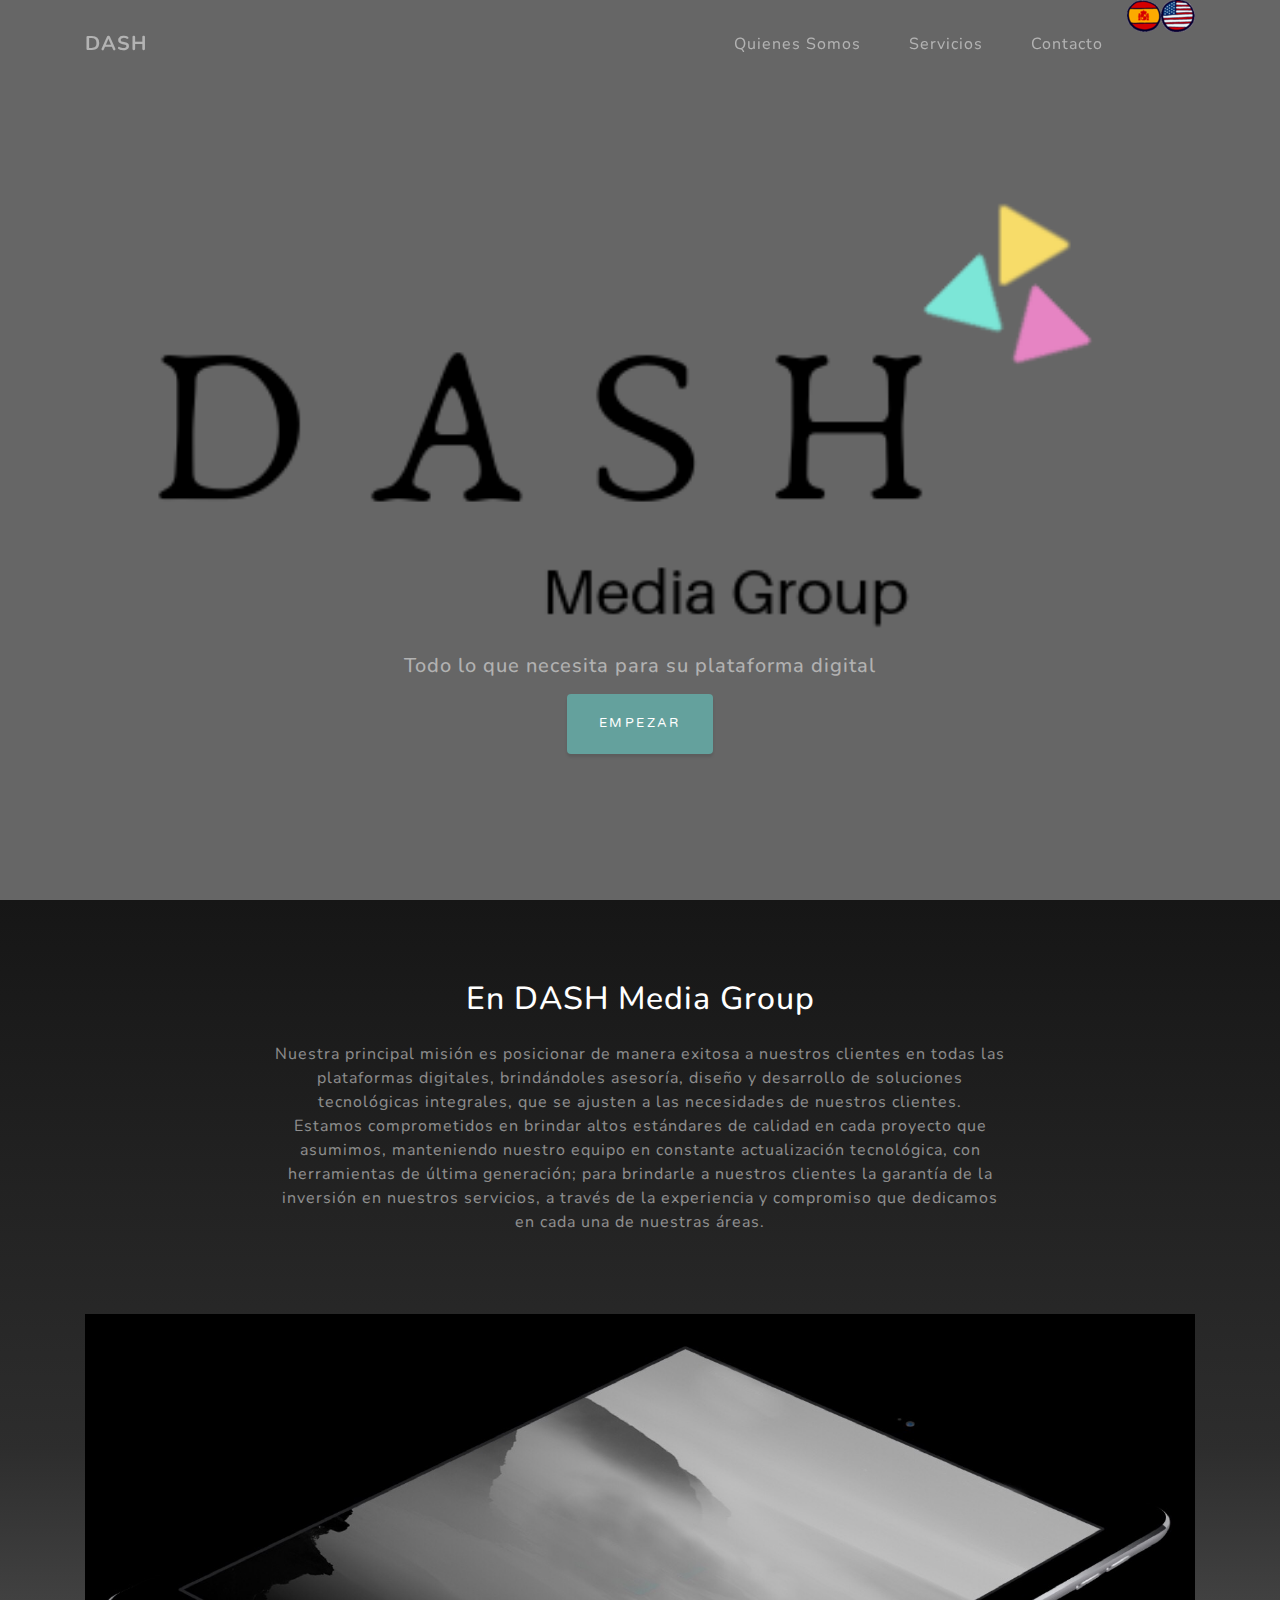
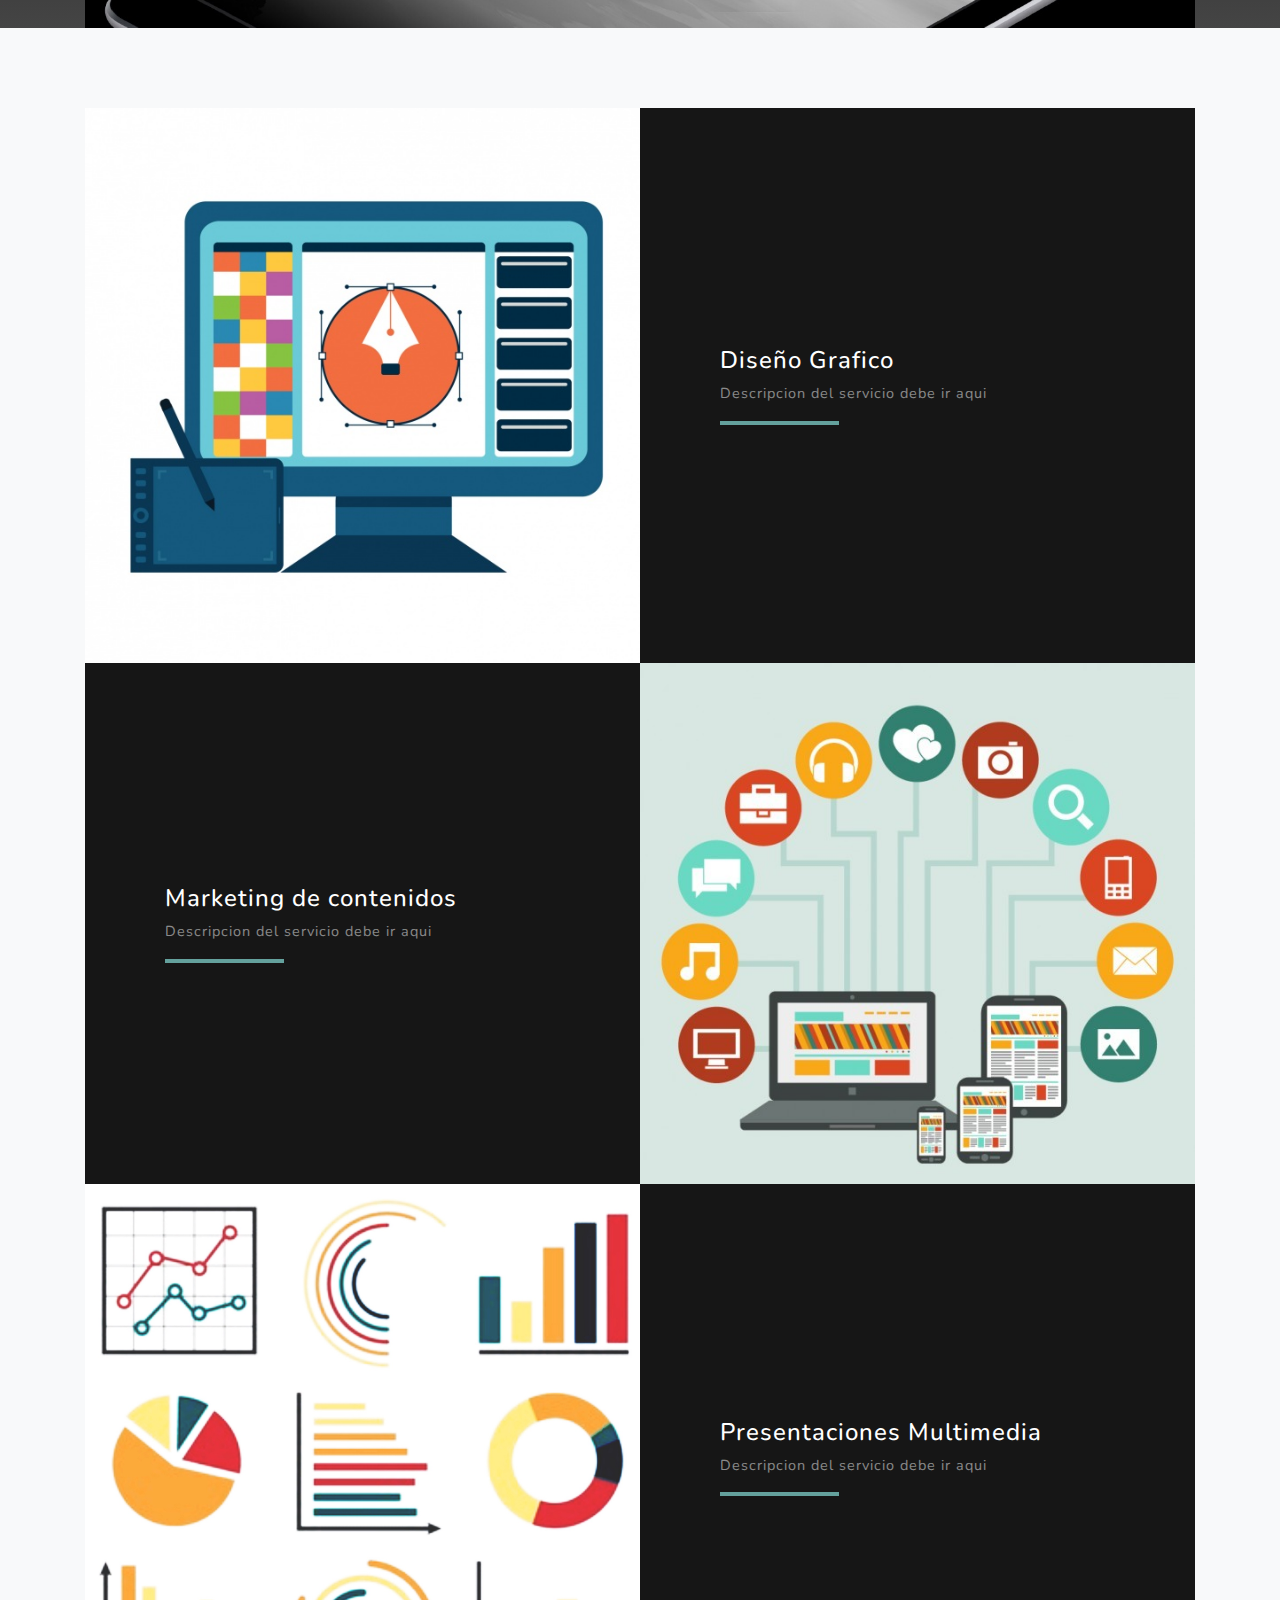
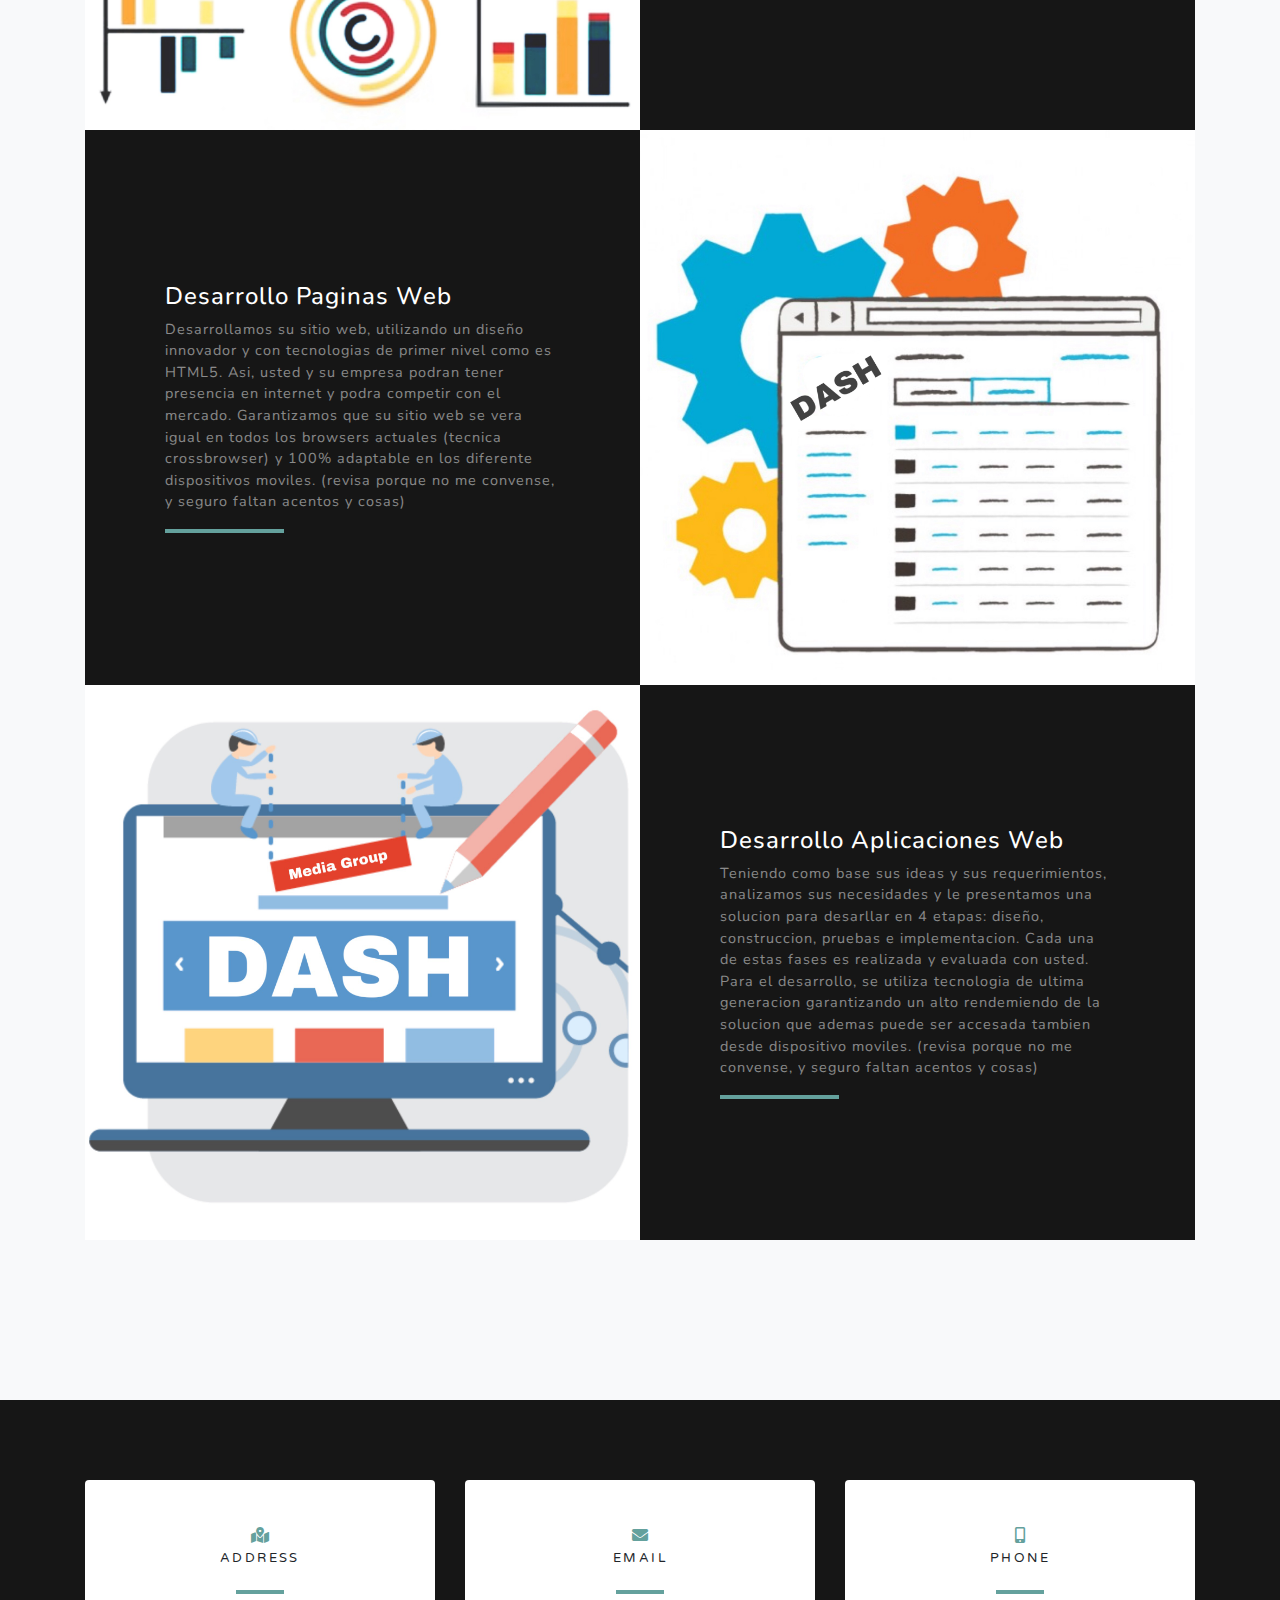
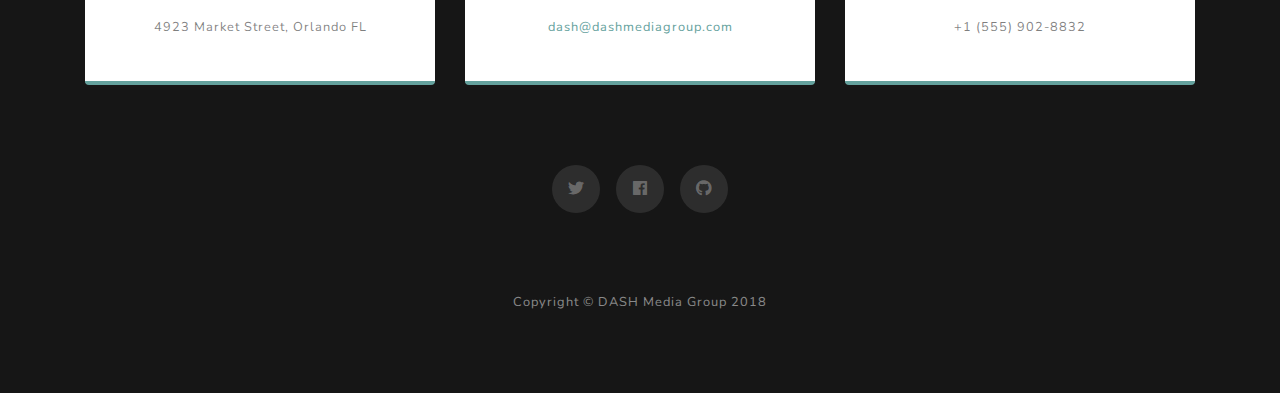
==== commit 63da2d15: "fixing img issue" ====
--- a/index_sp.html
+++ b/index_sp.html
@@ -7,6 +7,7 @@
     <meta name="viewport" content="width=device-width, initial-scale=1, shrink-to-fit=no">
     <meta name="description" content="">
     <meta name="author" content="">
+    <link rel="shortcut icon" href="img/favicon.png">
 
     <title>DASH Media Group</title>
 
@@ -94,7 +95,7 @@
         <!-- Project One Row -->
         <div class="row justify-content-center no-gutters mb-5 mb-lg-0">
           <div class="col-lg-6">
-            <img class="img-fluid" src="img/diseño-grafico.jpg" alt="">
+            <img class="img-fluid" src="img/diseno-grafico.jpg" alt="">
           </div>
           <div class="col-lg-6">
             <div class="bg-black text-center h-100 project">
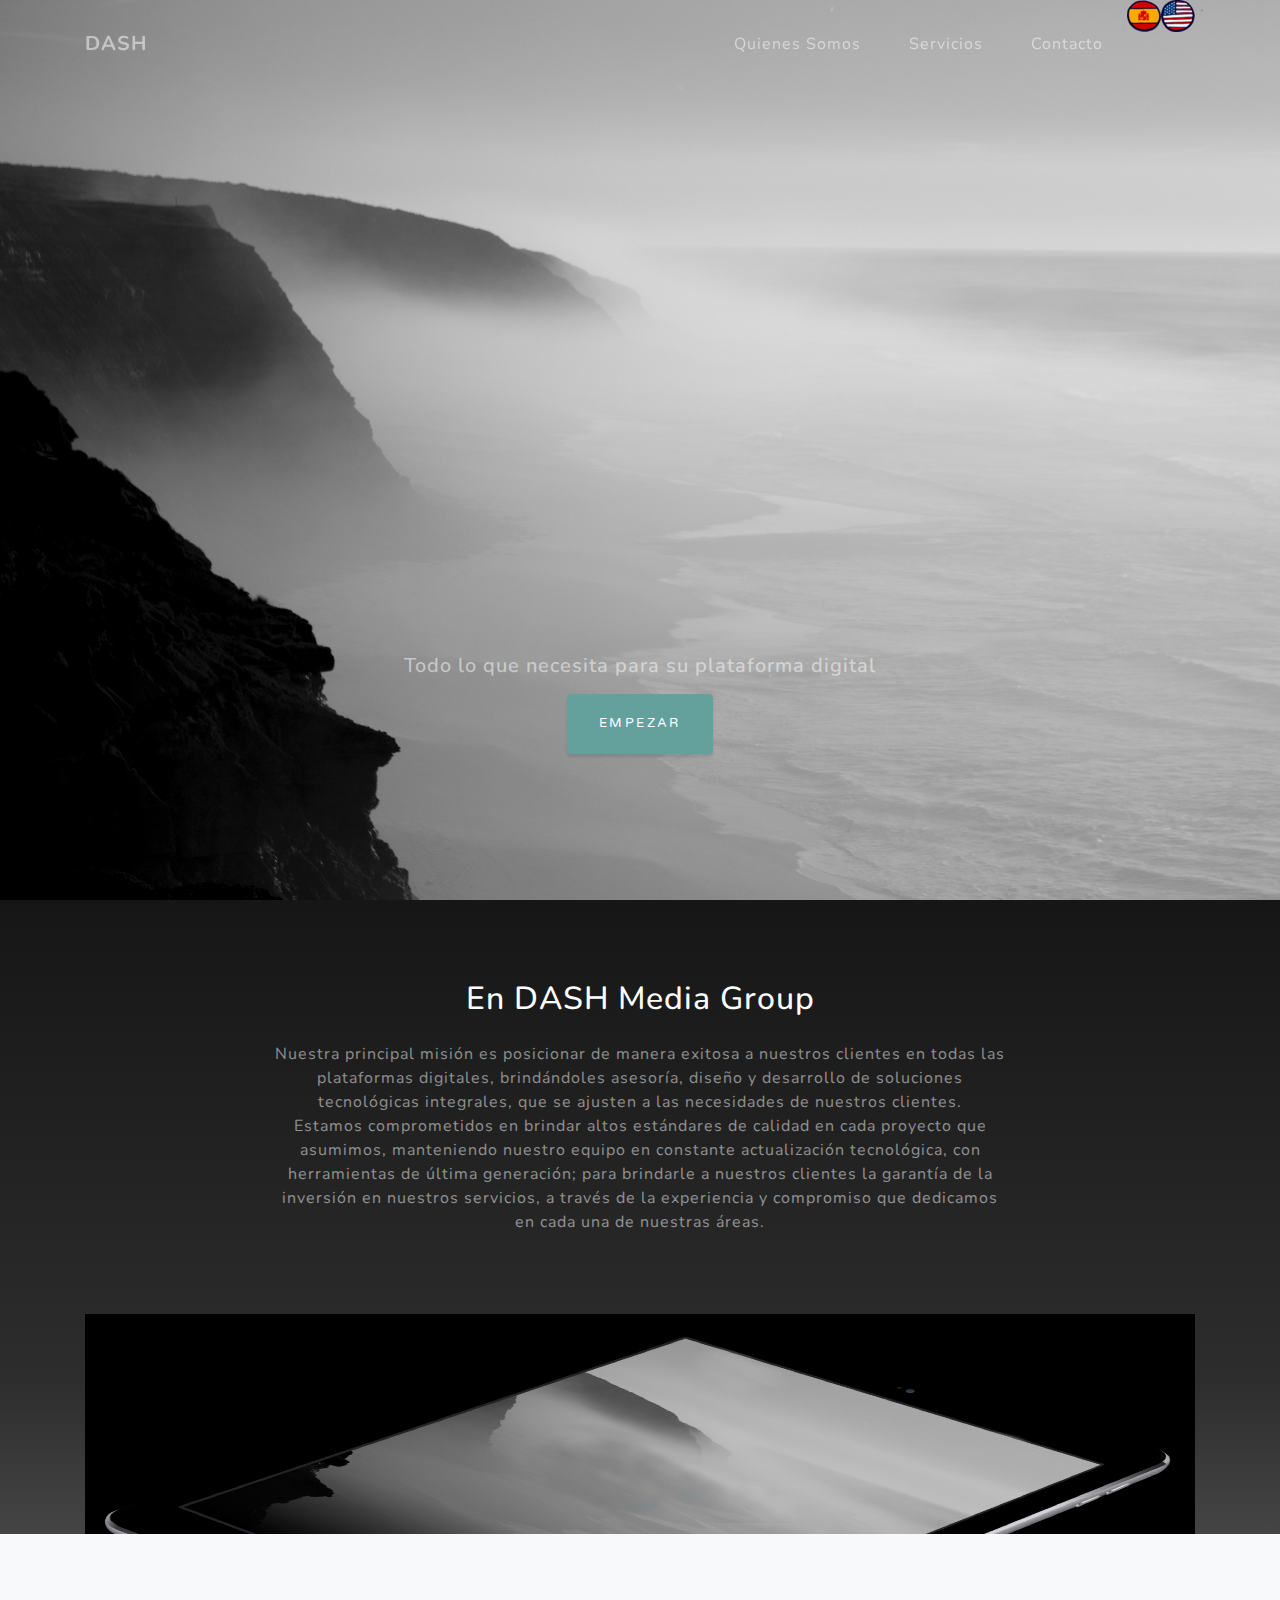
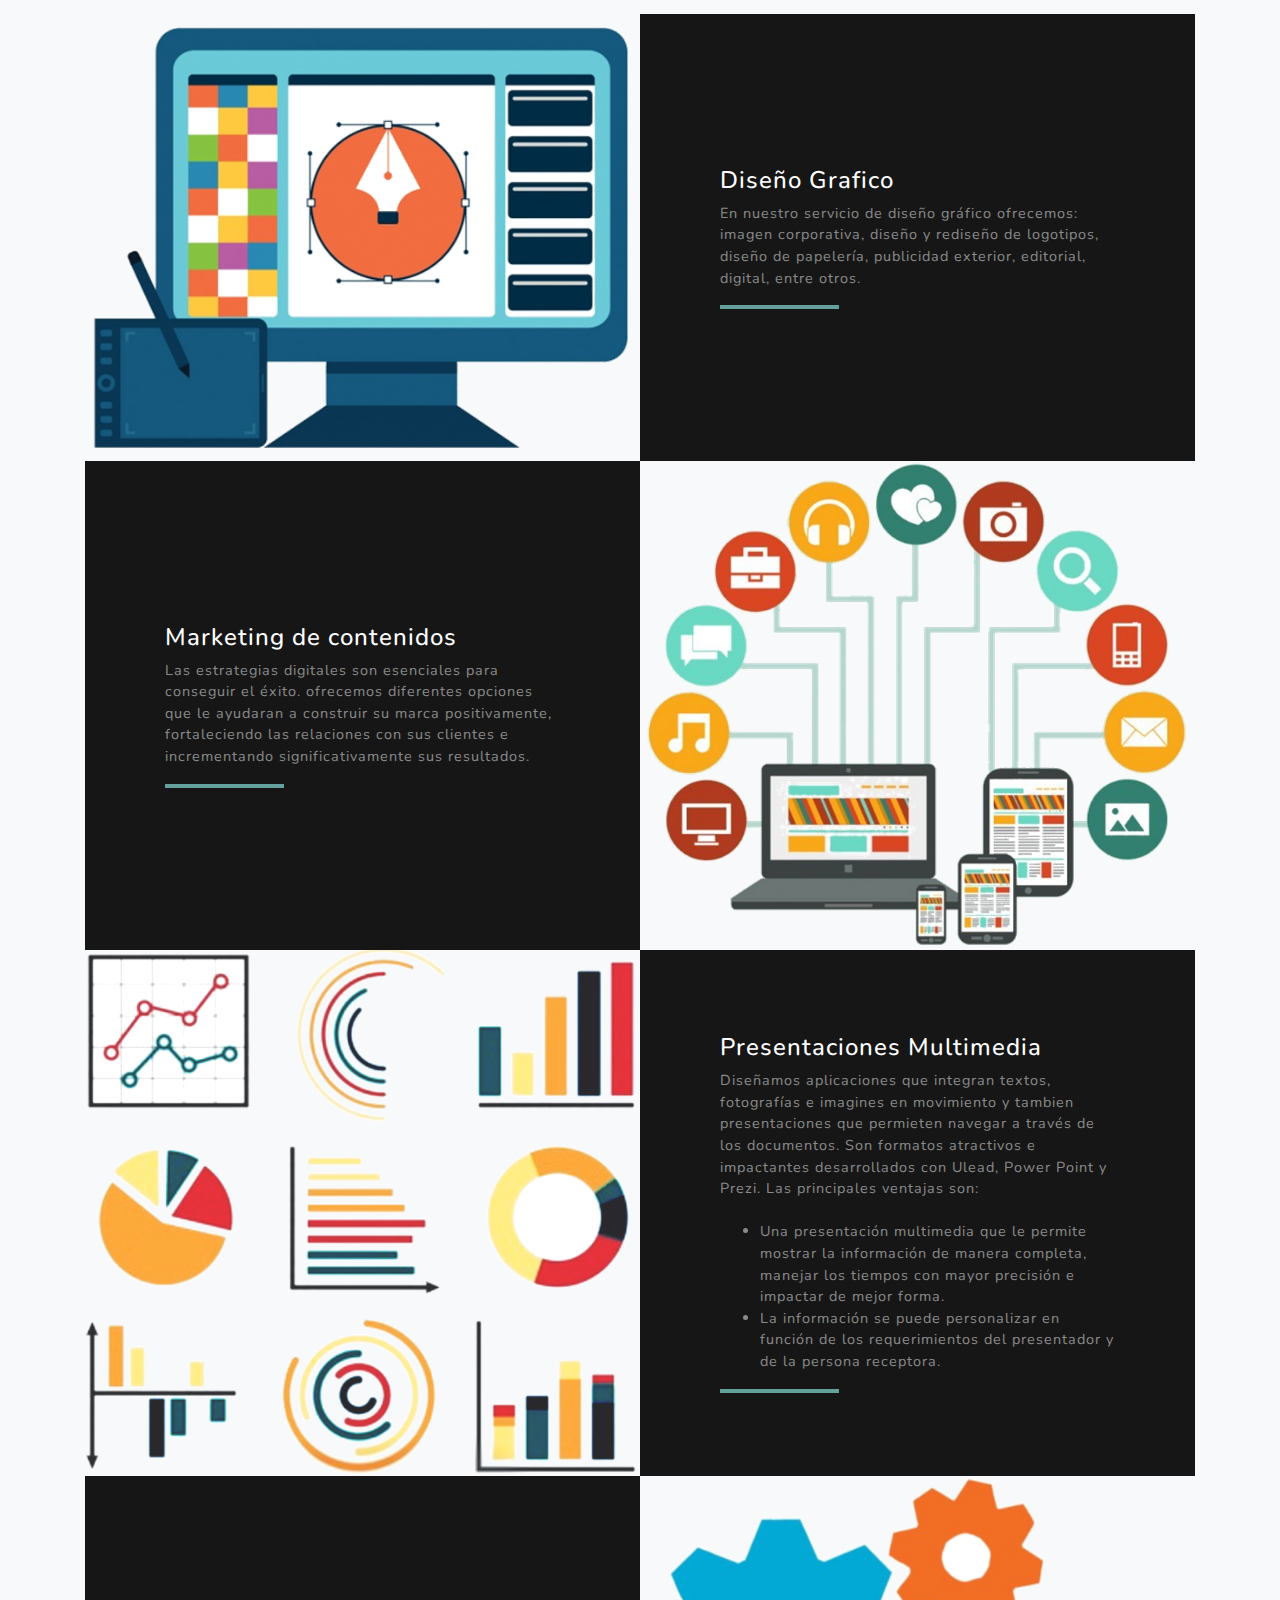
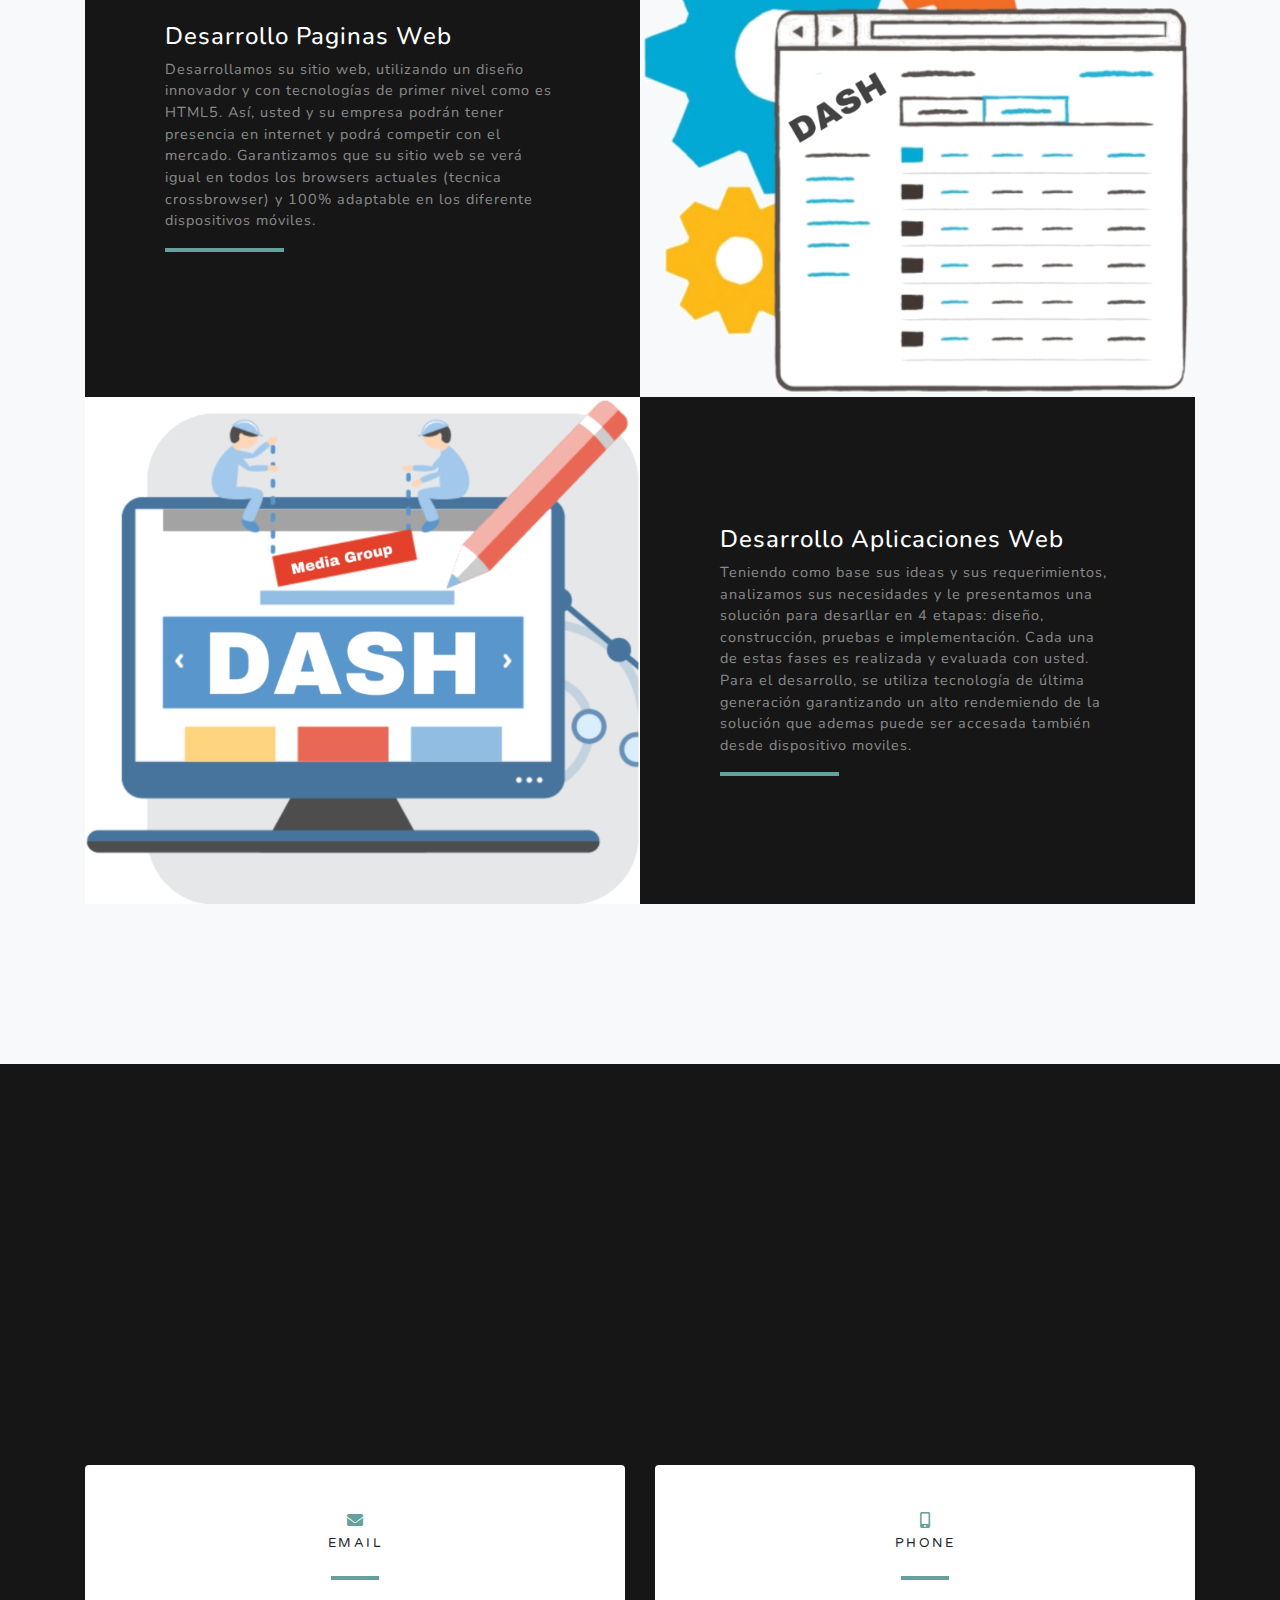
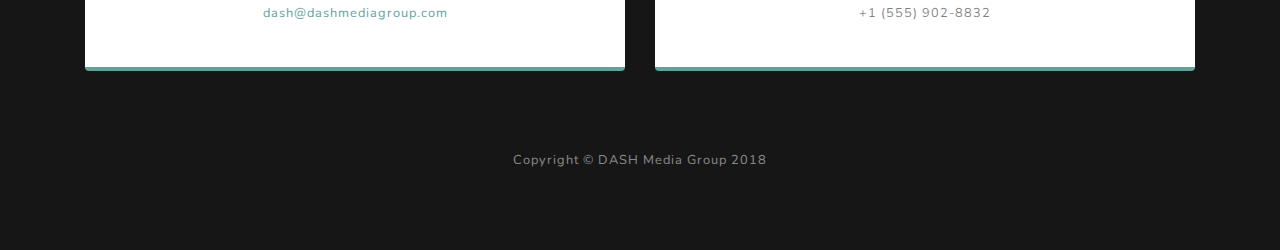
==== commit c6644ed5: "no message" ====
--- a/index_sp.html
+++ b/index_sp.html
@@ -60,7 +60,7 @@
     </nav>
 
     <!-- Header -->
-    <header class="masthead">
+    <header class="masthead_sp">
       <div class="container d-flex h-100 align-items-center">
         <div class="mx-auto text-center" style="padding-top:500px">
           <!-- <h1 class="mx-auto my-0 text-uppercase">DASH Media Group</h1> -->
@@ -85,7 +85,9 @@
 			en cada una de nuestras áreas.</p>
           </div>
         </div>
-        <img src="img/ipad.png" class="img-fluid" alt="">
+        <div id="ipad">
+            <!-- <img src="img/ipad.png" class="img-fluid" alt="" style="background-size:100% 100%"> -->
+          </div>
       </div>
     </section>
 
@@ -95,14 +97,16 @@
         <!-- Project One Row -->
         <div class="row justify-content-center no-gutters mb-5 mb-lg-0">
           <div class="col-lg-6">
-            <img class="img-fluid" src="img/diseno-grafico.jpg" alt="">
+            <img class="img-fluid" src="img/diseno-grafico.png" alt="">
           </div>
           <div class="col-lg-6">
             <div class="bg-black text-center h-100 project">
               <div class="d-flex h-100">
                 <div class="project-text w-100 my-auto text-center text-lg-left">
                   <h4 class="text-white">Diseño Grafico</h4>
-                  <p class="mb-0 text-white-50">Descripcion del servicio debe ir aqui</p>
+                  <p class="mb-0 text-white-50">En nuestro servicio de diseño gráfico ofrecemos: imagen corporativa,
+                    diseño y rediseño de logotipos, diseño de papelería, publicidad exterior, editorial, digital, entre otros.
+                  </p>
                   <hr class="d-none d-lg-block mb-0 ml-0">
                 </div>
               </div>
@@ -116,7 +120,10 @@
               <div class="d-flex h-100">
                 <div class="project-text w-100 my-auto text-center text-lg-left">
                   <h4 class="text-white">Marketing de contenidos</h4>
-                  <p class="mb-0 text-white-50">Descripcion del servicio debe ir aqui</p>
+                  <p class="mb-0 text-white-50">Las estrategias digitales son esenciales para conseguir el éxito.
+                    ofrecemos diferentes opciones que le ayudaran a construir su marca positivamente, fortaleciendo
+                    las relaciones con sus clientes e incrementando significativamente sus resultados.
+                  </p>
                   <hr class="d-none d-lg-block mb-0 ml-0">
                 </div>
               </div>
@@ -136,7 +143,19 @@
               <div class="d-flex h-100">
                 <div class="project-text w-100 my-auto text-center text-lg-left">
                   <h4 class="text-white">Presentaciones Multimedia</h4>
-                  <p class="mb-0 text-white-50">Descripcion del servicio debe ir aqui</p>
+                  <p class="mb-0 text-white-50">Diseñamos aplicaciones que integran textos, fotografías e imagines
+                    en movimiento y tambien presentaciones que permieten navegar a través de los documentos. Son
+                    formatos atractivos e impactantes desarrollados con Ulead, Power Point y Prezi. Las principales
+                    ventajas son:
+                  </p>
+                  <br>
+                  <ul class="mb-0 text-white-50">
+                      <li>Una presentación multimedia que le permite mostrar la información de manera completa, 
+                        manejar los tiempos con mayor precisión e impactar de mejor forma.
+                      </li>
+                      <li>La información se puede personalizar en función de los requerimientos del presentador
+                        y de la persona receptora.</li>
+                    </ul> 
                   <hr class="d-none d-lg-block mb-0 ml-0">
                 </div>
               </div>
@@ -150,10 +169,11 @@
               <div class="d-flex h-100">
                 <div class="project-text w-100 my-auto text-center text-lg-left">
                   <h4 class="text-white">Desarrollo Paginas Web</h4>
-                  <p class="mb-0 text-white-50">Desarrollamos su sitio web, utilizando un diseño innovador y con tecnologias de primer nivel como es HTML5. 
-				  Asi, usted y su empresa podran tener presencia en internet y podra competir con el mercado. Garantizamos que su sitio web se vera igual en todos los 
-				  browsers actuales (tecnica crossbrowser) y 100% adaptable en los diferente dispositivos moviles.
-				  (revisa porque no me convense, y seguro faltan acentos y cosas)</p>
+                  <p class="mb-0 text-white-50">Desarrollamos su sitio web, utilizando un diseño innovador y 
+                    con tecnologías de primer nivel como es HTML5. Así, usted y su empresa podrán tener presencia
+                    en internet y podrá competir con el mercado. Garantizamos que su sitio web se verá igual en 
+                    todos los browsers actuales (tecnica crossbrowser) y 100% adaptable en los diferente dispositivos 
+                    móviles.</p>
                   <hr class="d-none d-lg-block mb-0 ml-0">
                 </div>
               </div>
@@ -173,10 +193,12 @@
                 <div class="d-flex h-100">
                   <div class="project-text w-100 my-auto text-center text-lg-left">
                     <h4 class="text-white">Desarrollo Aplicaciones Web</h4>
-                    <p class="mb-0 text-white-50">Teniendo como base sus ideas y sus requerimientos, analizamos sus necesidades y le presentamos una solucion para 
-                        desarllar en 4 etapas: diseño, construccion, pruebas e implementacion. Cada una de estas fases es realizada y evaluada con usted. Para el desarrollo,
-                        se utiliza tecnologia de ultima generacion garantizando un alto rendemiendo de la solucion que ademas puede ser accesada tambien desde dispositivo moviles.
-                        (revisa porque no me convense, y seguro faltan acentos y cosas)</p>
+                    <p class="mb-0 text-white-50">Teniendo como base sus ideas y sus requerimientos, 
+                      analizamos sus necesidades y le presentamos una solución para desarllar en 4 etapas: 
+                      diseño, construcción, pruebas e implementación. Cada una de estas fases es realizada y 
+                      evaluada con usted. Para el desarrollo, se utiliza tecnología de última generación garantizando 
+                      un alto rendemiendo de la solución que ademas puede ser accesada también desde dispositivo moviles.
+                    </p>
                     <hr class="d-none d-lg-block mb-0 ml-0">
                   </div>
                 </div>
@@ -185,13 +207,32 @@
           </div>
     </section>
 
+      <!-- Signup Section -->
+  <section id="signup" class="signup-section">
+      <div class="container">
+        <div class="row">
+          <div class="col-md-10 col-lg-8 mx-auto text-center">
+  
+            <!-- <i class="far fa-paper-plane fa-2x mb-2 text-white"></i>
+            <h2 class="text-white mb-5">Subscribe to receive updates!</h2>
+  
+            <form class="form-inline d-flex">
+              <input type="email" class="form-control flex-fill mr-0 mr-sm-2 mb-3 mb-sm-0" id="inputEmail" placeholder="Enter email address...">
+              <button type="submit" class="btn btn-primary mx-auto">Subscribe</button>
+            </form> -->
+  
+          </div>
+        </div>
+      </div>
+    </section>
+
     <!-- Contact Section -->
     <section id="contact" class="contact-section bg-black" style="padding-top: 5rem">
       <div class="container">
 
         <div class="row">
 
-          <div class="col-md-4 mb-3 mb-md-0">
+          <!-- <div class="col-md-4 mb-3 mb-md-0">
             <div class="card py-4 h-100">
               <div class="card-body text-center">
                 <i class="fas fa-map-marked-alt text-primary mb-2"></i>
@@ -200,9 +241,9 @@
                 <div class="small text-black-50">4923 Market Street, Orlando FL</div>
               </div>
             </div>
-          </div>
-
-          <div class="col-md-4 mb-3 mb-md-0">
+          </div> -->
+
+          <div class="col-md-6 mb-3 mb-md-0">
             <div class="card py-4 h-100">
               <div class="card-body text-center">
                 <i class="fas fa-envelope text-primary mb-2"></i>
@@ -215,7 +256,7 @@
             </div>
           </div>
 
-          <div class="col-md-4 mb-3 mb-md-0">
+          <div class="col-md-6 mb-3 mb-md-0">
             <div class="card py-4 h-100">
               <div class="card-body text-center">
                 <i class="fas fa-mobile-alt text-primary mb-2"></i>
@@ -227,7 +268,7 @@
           </div>
         </div>
 
-        <div class="social d-flex justify-content-center">
+        <!-- <div class="social d-flex justify-content-center">
           <a href="#" class="mx-2">
             <i class="fab fa-twitter"></i>
           </a>
@@ -237,7 +278,7 @@
           <a href="#" class="mx-2">
             <i class="fab fa-github"></i>
           </a>
-        </div>
+        </div> -->
 
       </div>
     </section>
--- a/css/grayscale.min.css
+++ b/css/grayscale.min.css
@@ -1,6 +1,320 @@
-/*!
- * Start Bootstrap - Grayscale v5.0.2 (https://startbootstrap.com/template-overviews/grayscale)
- * Copyright 2013-2018 Start Bootstrap
- * Licensed under MIT (https://github.com/BlackrockDigital/startbootstrap-grayscale/blob/master/LICENSE)
- */#mainNav{min-height:56px;background-color:#fff}#mainNav .navbar-toggler{font-size:80%;padding:.75rem;color:#64a19d;border:1px solid #64a19d}#mainNav .navbar-toggler:focus{outline:0}#mainNav .navbar-brand{color:#161616;font-weight:700;padding:.9rem 0}#mainNav .navbar-nav .nav-item:hover{color:fade(white,80%);outline:0;background-color:transparent}#mainNav .navbar-nav .nav-item:active,#mainNav .navbar-nav .nav-item:focus{outline:0;background-color:transparent}@media (min-width:992px){#mainNav{padding-top:0;padding-bottom:0;border-bottom:none;background-color:transparent;-webkit-transition:background-color .3s ease-in-out;transition:background-color .3s ease-in-out}#mainNav .navbar-brand{padding:.5rem 0;color:rgba(255,255,255,.5)}#mainNav .nav-link{-webkit-transition:none;transition:none;padding:2rem 1.5rem;color:rgba(255,255,255,.5)}#mainNav .nav-link:hover{color:rgba(255,255,255,.75)}#mainNav .nav-link:active{color:#fff}#mainNav.navbar-shrink{background-color:#fff}#mainNav.navbar-shrink .navbar-brand{color:#161616}#mainNav.navbar-shrink .nav-link{color:#161616;padding:1.5rem 1.5rem 1.25rem;border-bottom:.25rem solid transparent}#mainNav.navbar-shrink .nav-link:hover{color:#64a19d}#mainNav.navbar-shrink .nav-link:active{color:#467370}#mainNav.navbar-shrink .nav-link.active{color:#64a19d;outline:0;border-bottom:.25rem solid #64a19d}}.masthead{position:relative;width:100%;height:auto;min-height:35rem;padding:15rem 0;
-    background:url(../img/DASH.png);background:url(../img/DASH.png);background-position:center;background-repeat:no-repeat;background-attachment:scroll;background-size:cover}.masthead h1{font-family:'Varela Round';font-size:2.5rem;line-height:2.5rem;letter-spacing:.8rem;background:-webkit-linear-gradient(rgba(255,255,255,.9),rgba(255,255,255,0));-webkit-text-fill-color:transparent;-webkit-background-clip:text}.masthead h2{max-width:20rem;font-size:1rem}@media (min-width:768px){.masthead h1{font-size:4rem;line-height:4rem}}@media (min-width:992px){.masthead{height:100vh;padding:0}.masthead h1{font-size:6.5rem;line-height:6.5rem;letter-spacing:.8rem}.masthead h2{max-width:30rem;font-size:1.25rem}}.btn{-webkit-box-shadow:0 .1875rem .1875rem 0 rgba(0,0,0,.1)!important;box-shadow:0 .1875rem .1875rem 0 rgba(0,0,0,.1)!important;padding:1.25rem 2rem;font-family:'Varela Round';font-size:80%;text-transform:uppercase;letter-spacing:.15rem;border:0}.btn-primary{background-color:#64a19d}.btn-primary:hover{background-color:#4f837f}.btn-primary:focus{background-color:#4f837f;color:#fff}.btn-primary:active{background-color:#467370!important}.about-section{padding-top:10rem;background:-webkit-gradient(linear,left top,left bottom,from(#161616),color-stop(75%,rgba(22,22,22,.9)),to(rgba(22,22,22,.8)));background:linear-gradient(to bottom,#161616 0,rgba(22,22,22,.9) 75%,rgba(22,22,22,.8) 100%)}.about-section p{margin-bottom:5rem}.projects-section{padding:10rem 0}.projects-section .featured-text{padding:2rem}@media (min-width:992px){.projects-section .featured-text{padding:0 0 0 2rem;border-left:.5rem solid #64a19d}}.projects-section .project-text{padding:3rem;font-size:90%}@media (min-width:992px){.projects-section .project-text{padding:5rem}.projects-section .project-text hr{border-color:#64a19d;border-width:.25rem;width:30%}}.signup-section{padding:10rem 0;background:-webkit-gradient(linear,left top,left bottom,from(rgba(22,22,22,.1)),color-stop(75%,rgba(22,22,22,.5)),to(#161616)),url(../img/bg-signup.jpg);background:linear-gradient(to bottom,rgba(22,22,22,.1) 0,rgba(22,22,22,.5) 75%,#161616 100%),url(../img/bg-signup.jpg);background-position:center;background-repeat:no-repeat;background-attachment:scroll;background-size:cover}.signup-section .form-inline input{-webkit-box-shadow:0 .1875rem .1875rem 0 rgba(0,0,0,.1)!important;box-shadow:0 .1875rem .1875rem 0 rgba(0,0,0,.1)!important;padding:1.25rem 2rem;height:auto;font-family:'Varela Round';font-size:80%;text-transform:uppercase;letter-spacing:.15rem;border:0}.contact-section{padding:5rem 0 0}.contact-section .card{border:0;border-bottom:.25rem solid #64a19d}.contact-section .card h4{font-size:.8rem;font-family:'Varela Round';text-transform:uppercase;letter-spacing:.15rem}.contact-section .card hr{border-color:#64a19d;border-width:.25rem;width:3rem}.contact-section .social{margin-top:5rem}.contact-section .social a{text-align:center;height:3rem;width:3rem;background:rgba(255,255,255,.1);border-radius:100%;line-height:3rem;color:rgba(255,255,255,.3)}.contact-section .social a:hover{color:rgba(255,255,255,.5)}.contact-section .social a:active{color:#fff}body{font-family:Nunito;letter-spacing:.0625em}a{color:#64a19d}a:focus,a:hover{text-decoration:none;color:#3c6360}.bg-black{background-color:#161616!important}.bg-primary{background-color:#64a19d!important}.text-primary{color:#64a19d!important}footer{padding:5rem 0}+/*! * Start Bootstrap - Grayscale v5.0.5 (https://startbootstrap.com/template-overviews/grayscale) * Copyright 2013-2019 Start Bootstrap * Licensed under MIT (https://github.com/BlackrockDigital/startbootstrap-grayscale/blob/master/LICENSE) */
+#mainNav{
+    min-height:56px;
+    background-color:#fff
+}
+#mainNav .navbar-toggler{
+    font-size:80%;
+    padding:.75rem;
+    color:#64a19d;
+    border:1px solid #64a19d
+}
+#mainNav .navbar-toggler:focus{
+    outline:0
+}
+#mainNav .navbar-brand{
+    color:#161616;
+    font-weight:700;
+    padding:.9rem 0
+}
+#mainNav .navbar-nav .nav-item:hover{
+    color:fade(white,80%);
+    outline:0;
+    background-color:transparent
+}
+#mainNav .navbar-nav .nav-item:active,#mainNav .navbar-nav .nav-item:focus{
+    outline:0;
+    background-color:transparent
+}
+@media (min-width:992px){
+    #mainNav{
+        padding-top:0;
+        padding-bottom:0;
+        border-bottom:none;
+        background-color:transparent;
+        -webkit-transition:background-color .3s ease-in-out;
+        transition:background-color .3s ease-in-out
+    }
+    #mainNav .navbar-brand{
+        padding:.5rem 0;
+        color:rgba(255,255,255,.5)
+    }
+    #mainNav .nav-link{
+        -webkit-transition:none;
+        transition:none;
+        padding:2rem 1.5rem;
+        color:rgba(255,255,255,.5)
+    }
+    #mainNav .nav-link:hover{
+        color:rgba(255,255,255,.75)
+    }
+    #mainNav .nav-link:active{
+        color:#fff
+    }
+    #mainNav.navbar-shrink{
+        background-color:#fff
+    }
+    #mainNav.navbar-shrink .navbar-brand{
+        color:#161616
+    }
+    #mainNav.navbar-shrink .nav-link{
+        color:#161616;
+        padding:1.5rem 1.5rem 1.25rem;
+        border-bottom:.25rem solid transparent
+    }
+    #mainNav.navbar-shrink .nav-link:hover{
+        color:#64a19d
+    }
+    #mainNav.navbar-shrink .nav-link:active{
+        color:#467370
+    }
+    #mainNav.navbar-shrink .nav-link.active{
+        color:#64a19d;
+        outline:0;
+        border-bottom:.25rem solid #64a19d
+    }
+}
+.masthead{
+    --position:relative;
+    --width:100%;
+    --height:auto;
+    --min-height:35rem;
+    --padding:15rem 0;
+    padding-top:10rem;
+    padding-bottom:calc(10rem - 72px);
+    --background:-webkit-gradient(linear,left top,left bottom,from(rgba(22,22,22,.1)),color-stop(75%,rgba(22,22,22,.5)),to(#161616)),url(../img/bg-masthead.jpg);
+    background:url(../img/bg-masthead.jpg);
+    background-position:center;
+    background-repeat:no-repeat;
+    background-attachment:scroll;
+    background-size:cover
+}
+.masthead h1{
+    font-family:'Varela Round';
+    font-size:2.5rem;
+    line-height:2.5rem;
+    letter-spacing:.8rem;
+    background:-webkit-linear-gradient(rgba(255,255,255,.9),rgba(255,255,255,0));
+    -webkit-text-fill-color:transparent;
+    -webkit-background-clip:text
+}
+.masthead h2{
+    max-width:20rem;
+    font-size:1rem
+}
+@media (min-width:768px){
+    .masthead h1{
+        font-size:4rem;
+        line-height:4rem
+    }
+}
+@media (min-width:992px){
+    .masthead{
+        height:100vh;
+        padding:0
+    }
+    .masthead h1{
+        font-size:6.5rem;
+        line-height:6.5rem;
+        letter-spacing:.8rem
+    }
+    .masthead h2{
+        max-width:30rem;
+        font-size:1.25rem
+    }
+}
+
+.masthead_sp{
+    --position:relative;
+    --width:100%;
+    --height:auto;
+    --min-height:35rem;
+    --padding:15rem 0;
+    padding-top:10rem;
+    padding-bottom:calc(10rem - 72px);
+    --background:-webkit-gradient(linear,left top,left bottom,from(rgba(22,22,22,.1)),color-stop(75%,rgba(22,22,22,.5)),to(#161616)),url(../img/bg-masthead.jpg);
+    background:url(../img/bg-masthead.jpg);
+    background-position:center;
+    background-repeat:no-repeat;
+    background-attachment:scroll;
+    background-size:cover
+}
+.masthead_sp h1{
+    font-family:'Varela Round';
+    font-size:2.5rem;
+    line-height:2.5rem;
+    letter-spacing:.8rem;
+    background:-webkit-linear-gradient(rgba(255,255,255,.9),rgba(255,255,255,0));
+    -webkit-text-fill-color:transparent;
+    -webkit-background-clip:text
+}
+.masthead_sp h2{
+    max-width:20rem;
+    font-size:1rem
+}
+@media (min-width:768px){
+    .masthead_sp h1{
+        font-size:4rem;
+        line-height:4rem
+    }
+}
+@media (min-width:992px){
+    .masthead_sp{
+        height:100vh;
+        padding:0
+    }
+    .masthead_sp h1{
+        font-size:6.5rem;
+        line-height:6.5rem;
+        letter-spacing:.8rem
+    }
+    .masthead_sp h2{
+        max-width:30rem;
+        font-size:1.25rem
+    }
+}
+.btn{
+    -webkit-box-shadow:0 .1875rem .1875rem 0 rgba(0,0,0,.1)!important;
+    box-shadow:0 .1875rem .1875rem 0 rgba(0,0,0,.1)!important;
+    padding:1.25rem 2rem;
+    font-family:'Varela Round';
+    font-size:80%;
+    text-transform:uppercase;
+    letter-spacing:.15rem;
+    border:0
+}
+.btn-primary{
+    background-color:#64a19d
+}
+.btn-primary:hover{
+    background-color:#4f837f
+}
+.btn-primary:focus{
+    background-color:#4f837f;
+    color:#fff
+}
+.btn-primary:active{
+    background-color:#467370!important
+}
+.about-section{
+    padding-top:5rem;
+    background:-webkit-gradient(linear,left top,left bottom,from(#161616),color-stop(75%,rgba(22,22,22,.9)),to(rgba(22,22,22,.8)));
+    background:linear-gradient(to bottom,#161616 0,rgba(22,22,22,.9) 75%,rgba(22,22,22,.8) 100%);
+}
+.about-section p{
+    margin-bottom:5rem
+}
+.projects-section{
+    padding:10rem 0
+}
+.projects-section .featured-text{
+    padding:2rem
+}
+@media (min-width:992px){
+    .projects-section .featured-text{
+        padding:0 0 0 2rem;
+        border-left:.5rem solid #64a19d
+    }
+}
+.projects-section .project-text{
+    padding:3rem;
+    font-size:90%
+}
+@media (min-width:992px){
+    .projects-section .project-text{
+        padding:5rem
+    }
+    .projects-section .project-text hr{
+        border-color:#64a19d;
+        border-width:.25rem;
+        width:30%
+    }
+}
+.signup-section{
+    padding:10rem 0;
+    --background:-webkit-gradient(linear,left top,left bottom,from(rgba(22,22,22,.1)),color-stop(75%,rgba(22,22,22,.5)),to(#161616)),url(../img/bg-signup.jpg);
+    --background:linear-gradient(to bottom,rgba(22,22,22,.1) 0,rgba(22,22,22,.5) 75%,#161616 100%),url(../img/bg-signup.jpg);
+    background-position:center;
+    background-repeat:no-repeat;
+    background-attachment:scroll;
+    background-size:cover;
+    background-color: #161616
+}
+.signup-section .form-inline input{
+    -webkit-box-shadow:0 .1875rem .1875rem 0 rgba(0,0,0,.1)!important;
+    box-shadow:0 .1875rem .1875rem 0 rgba(0,0,0,.1)!important;
+    padding:1.25rem 2rem;
+    height:auto;
+    font-family:'Varela Round';
+    font-size:80%;
+    text-transform:uppercase;
+    letter-spacing:.15rem;
+    border:0
+}
+.contact-section{
+    padding:5rem 0 0
+}
+.contact-section .card{
+    border:0;
+    border-bottom:.25rem solid #64a19d
+}
+.contact-section .card h4{
+    font-size:.8rem;
+    font-family:'Varela Round';
+    text-transform:uppercase;
+    letter-spacing:.15rem
+}
+.contact-section .card hr{
+    border-color:#64a19d;
+    border-width:.25rem;
+    width:3rem
+}
+.contact-section .social{
+    margin-top:5rem
+}
+.contact-section .social a{
+    text-align:center;
+    height:3rem;
+    width:3rem;
+    background:rgba(255,255,255,.1);
+    border-radius:100%;
+    line-height:3rem;
+    color:rgba(255,255,255,.3)
+}
+.contact-section .social a:hover{
+    color:rgba(255,255,255,.5)
+}
+.contact-section .social a:active{
+    color:#fff
+}
+body{
+    font-family:Nunito;
+    letter-spacing:.0625em
+}
+a{
+    color:#64a19d
+}
+a:focus,a:hover{
+    text-decoration:none;
+    color:#3c6360
+}
+.bg-black{
+    background-color:#161616!important
+}
+.bg-primary{
+    background-color:#64a19d!important
+}
+.text-primary{
+    color:#64a19d!important
+}
+footer{
+    padding:5rem 0
+}
+
+#ipad {
+    width: 100%;
+    height: 220px;
+    background-image: url('../img/ipad.png');
+    background-size: 100% 100%;
+    --border: 1px solid red;
+  }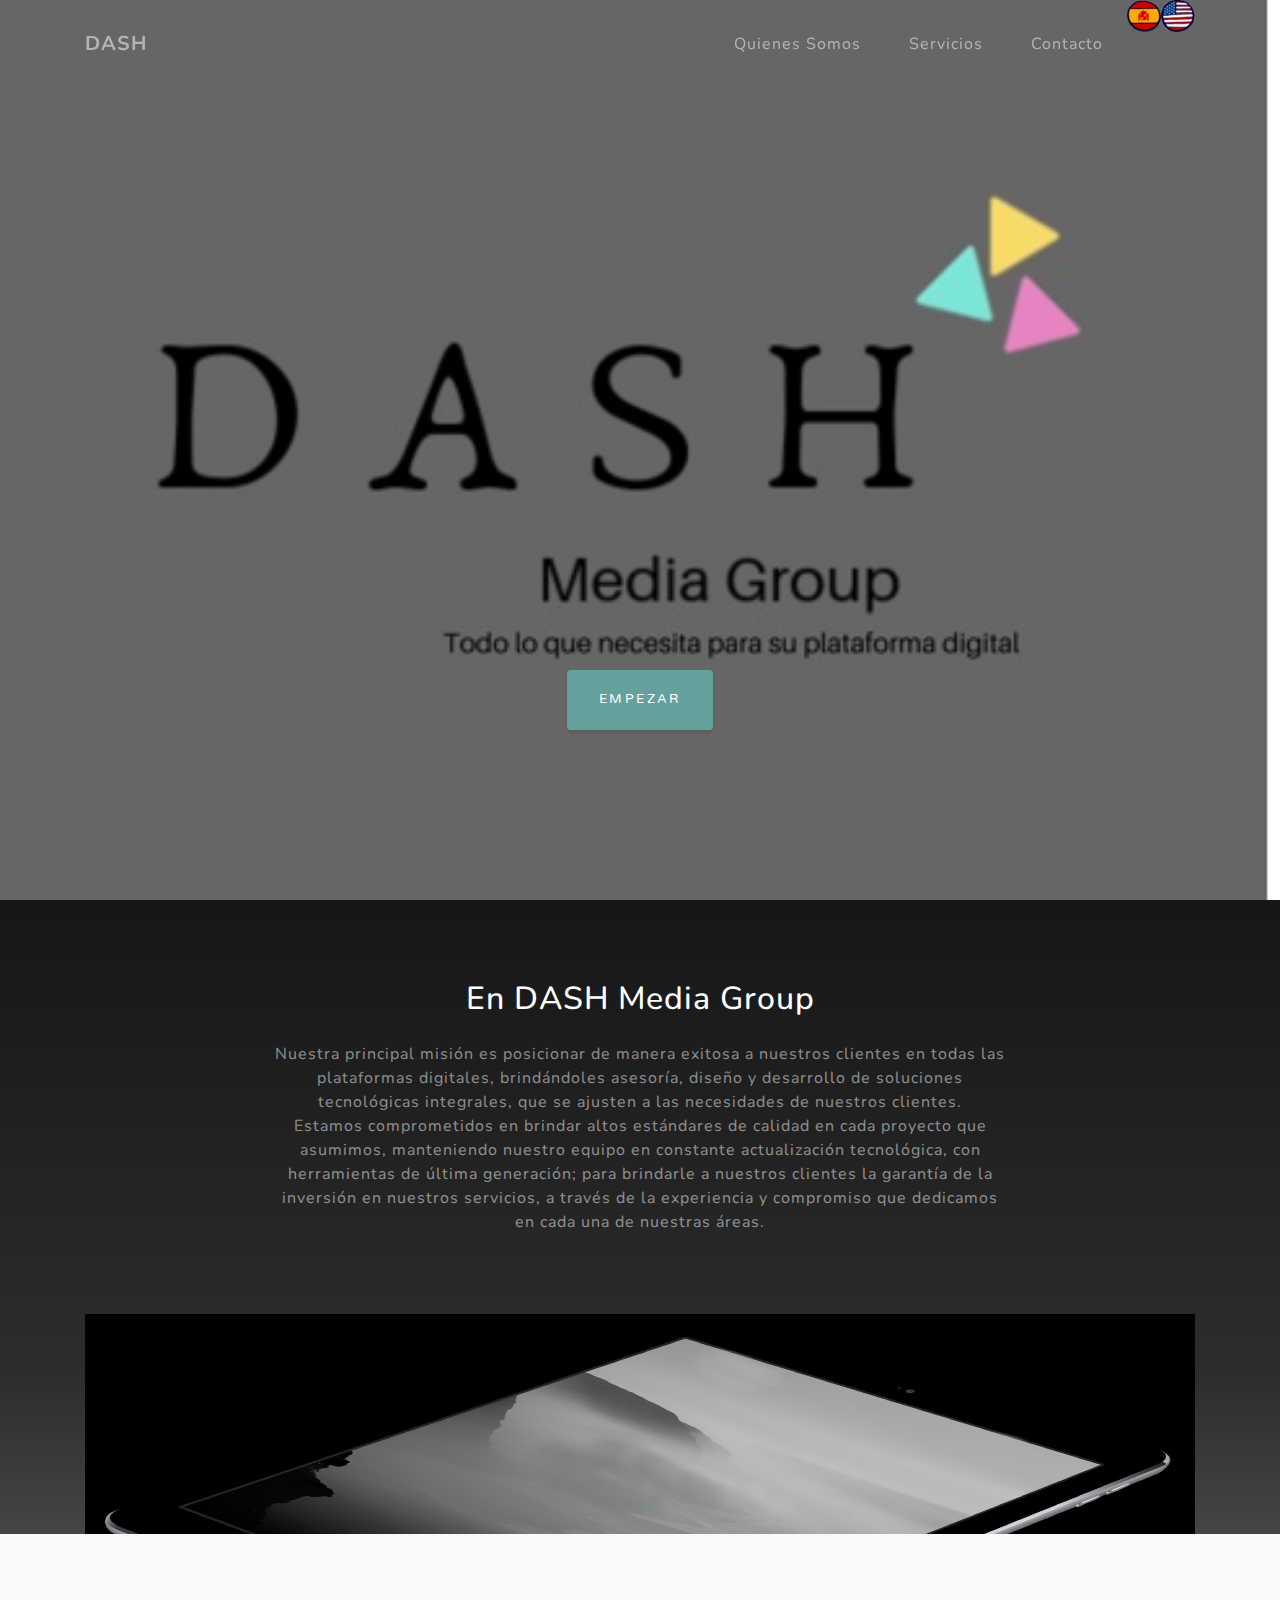
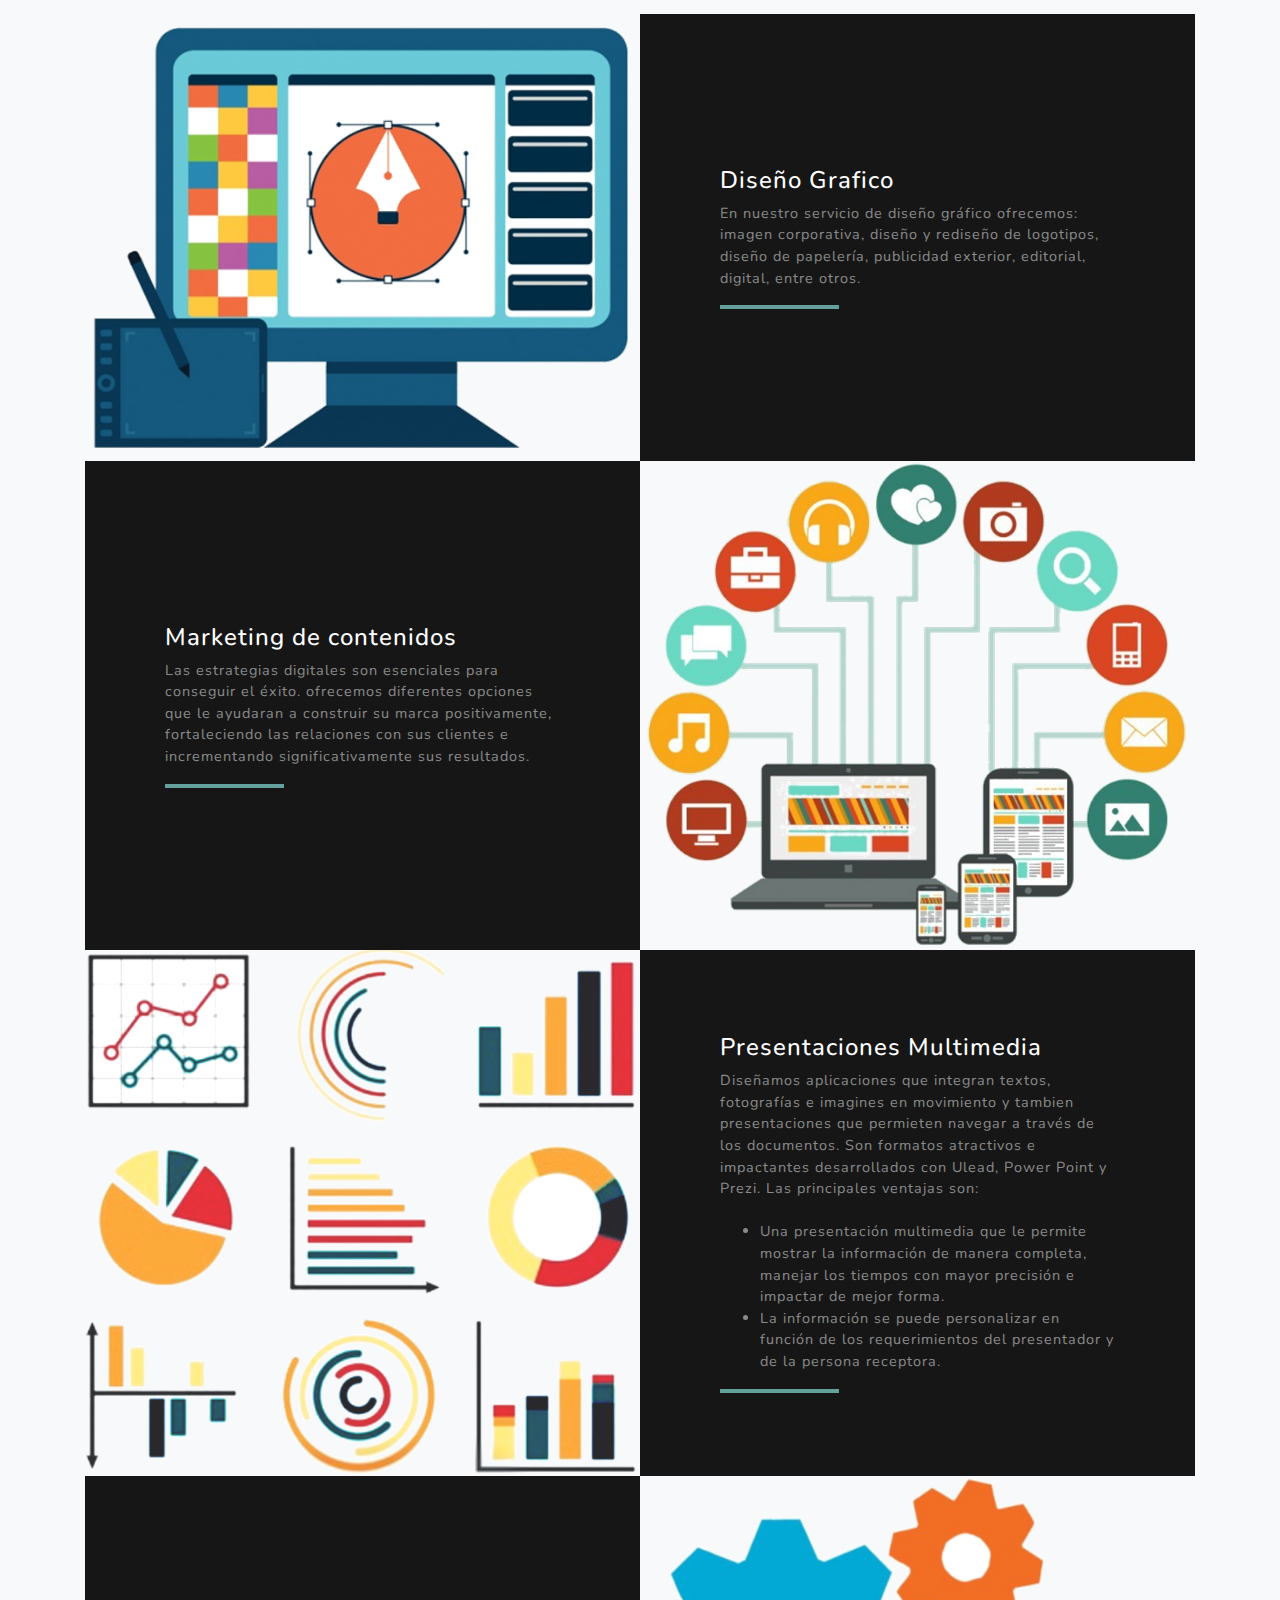
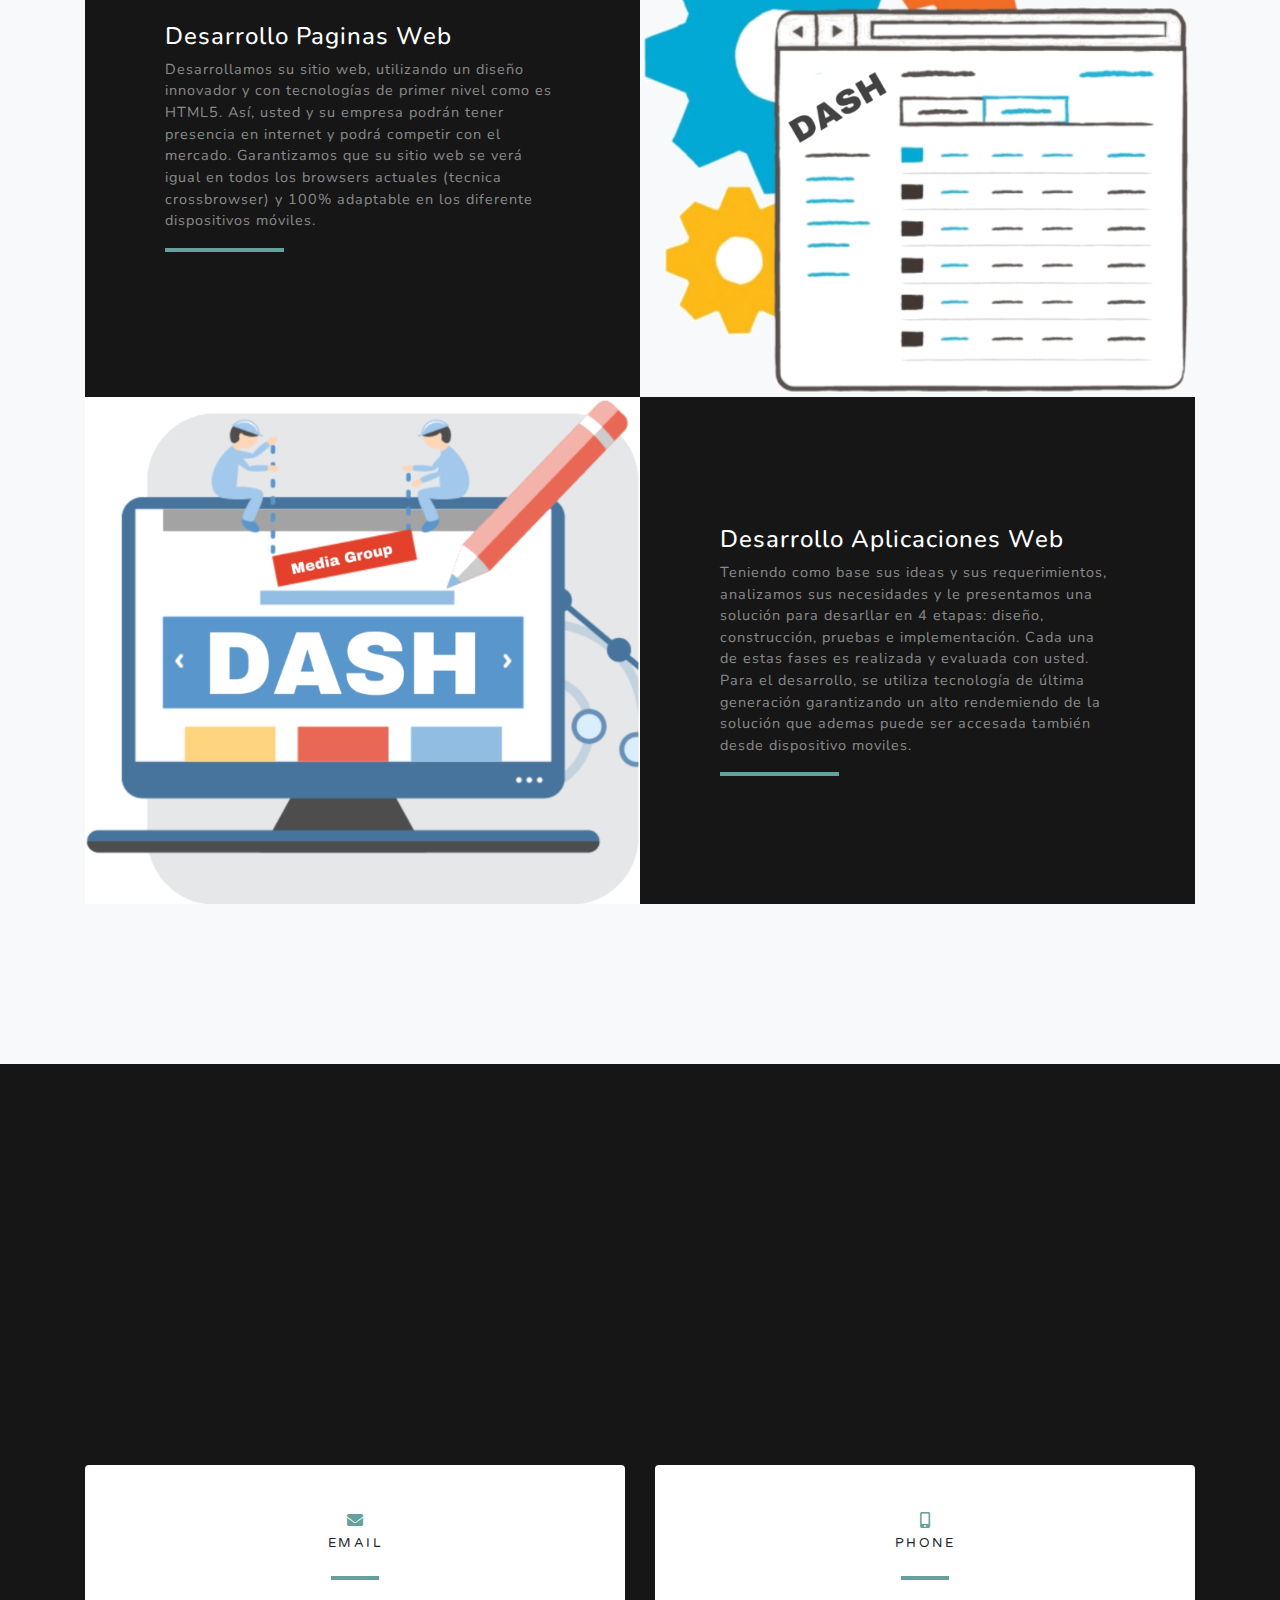
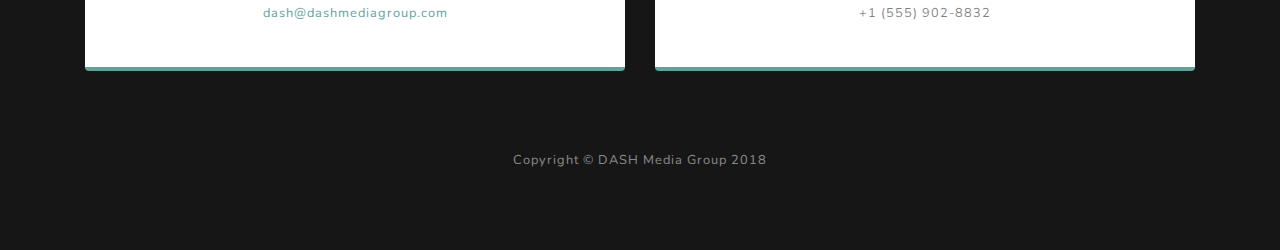
==== commit 1394fddc: "logo changes" ====
--- a/index_sp.html
+++ b/index_sp.html
@@ -64,7 +64,7 @@
       <div class="container d-flex h-100 align-items-center">
         <div class="mx-auto text-center" style="padding-top:500px">
           <!-- <h1 class="mx-auto my-0 text-uppercase">DASH Media Group</h1> -->
-          <h2 class="text-white-50 mx-auto mt-2 mb-3">Todo lo que necesita para su plataforma digital</h2>
+          <!-- <h2 class="text-white-50 mx-auto mt-2 mb-3">Todo lo que necesita para su plataforma digital</h2> -->
           <a href="#about" class="btn btn-primary js-scroll-trigger">Empezar</a>
         </div>
       </div>
--- a/css/grayscale.min.css
+++ b/css/grayscale.min.css
@@ -133,7 +133,7 @@
     padding-top:10rem;
     padding-bottom:calc(10rem - 72px);
     --background:-webkit-gradient(linear,left top,left bottom,from(rgba(22,22,22,.1)),color-stop(75%,rgba(22,22,22,.5)),to(#161616)),url(../img/bg-masthead.jpg);
-    background:url(../img/bg-masthead.jpg);
+    background:url(../img/bg-masthead_sp.jpg);
     background-position:center;
     background-repeat:no-repeat;
     background-attachment:scroll;
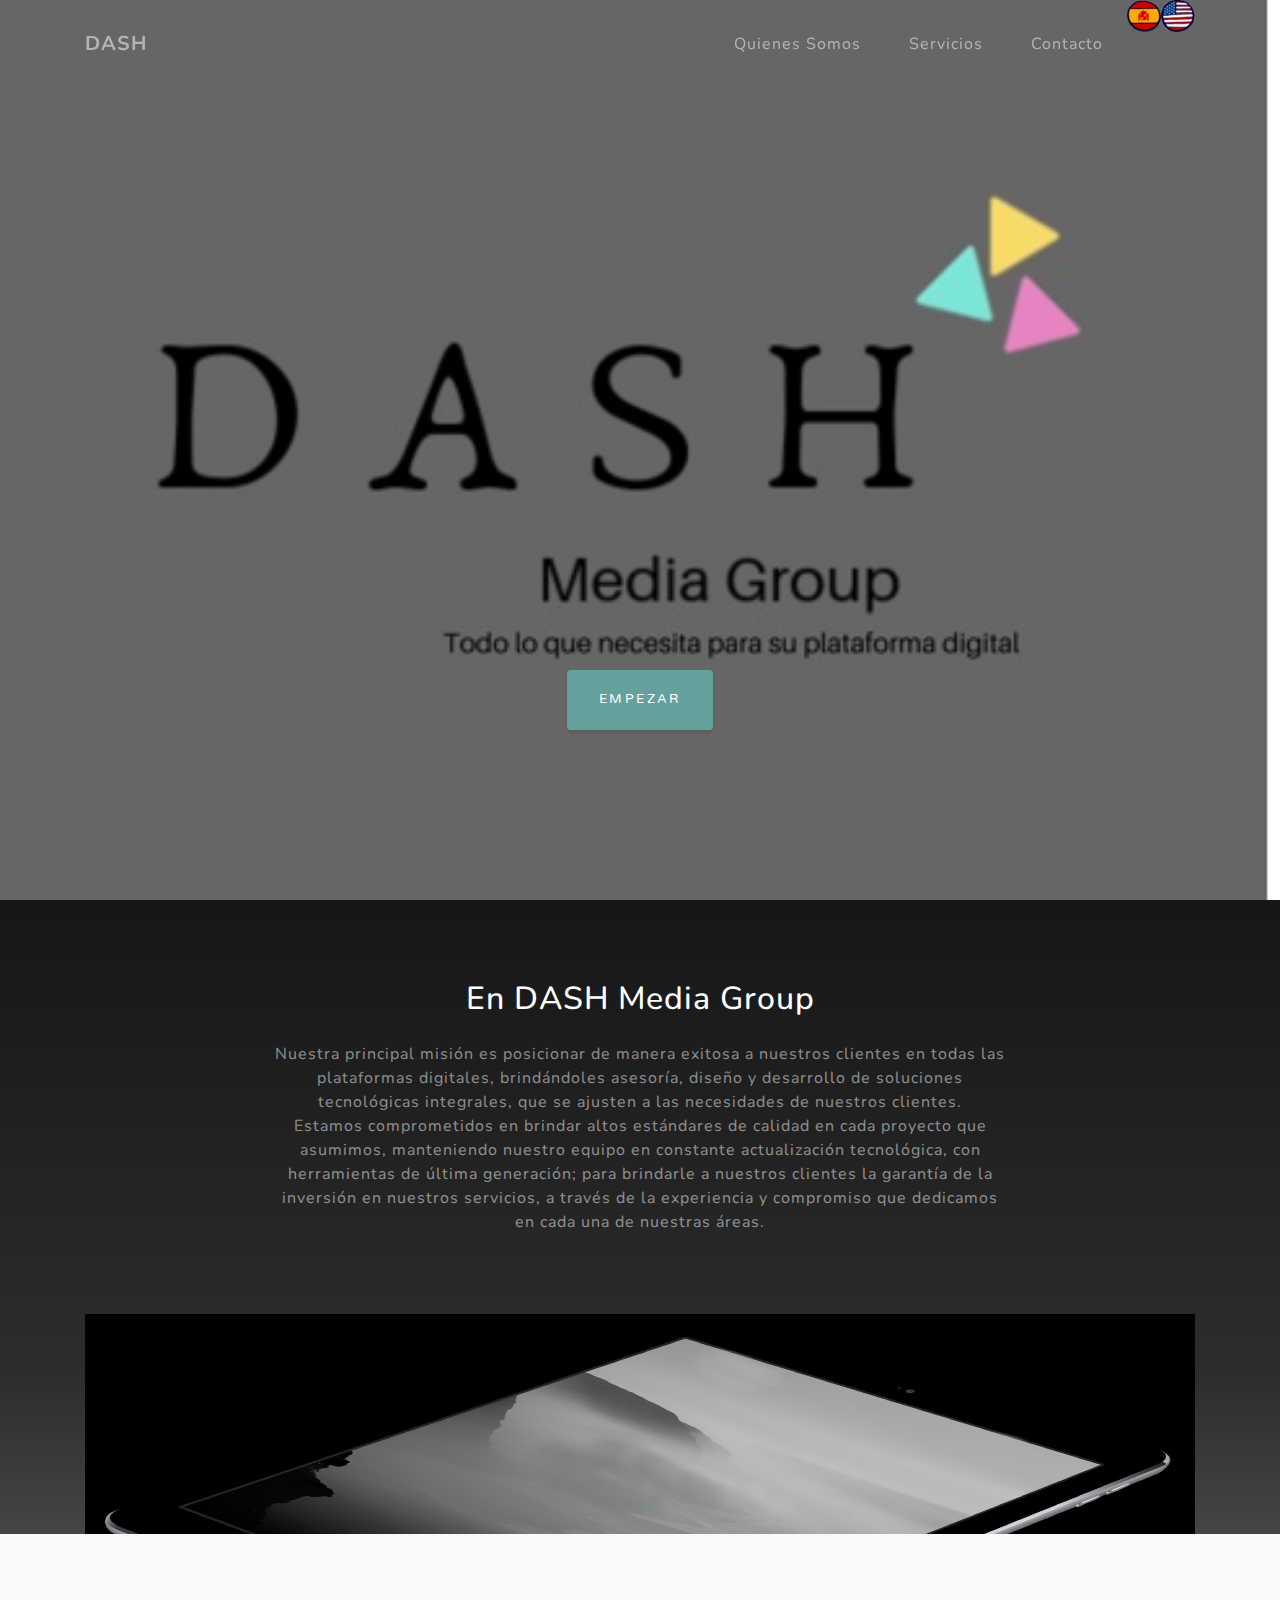
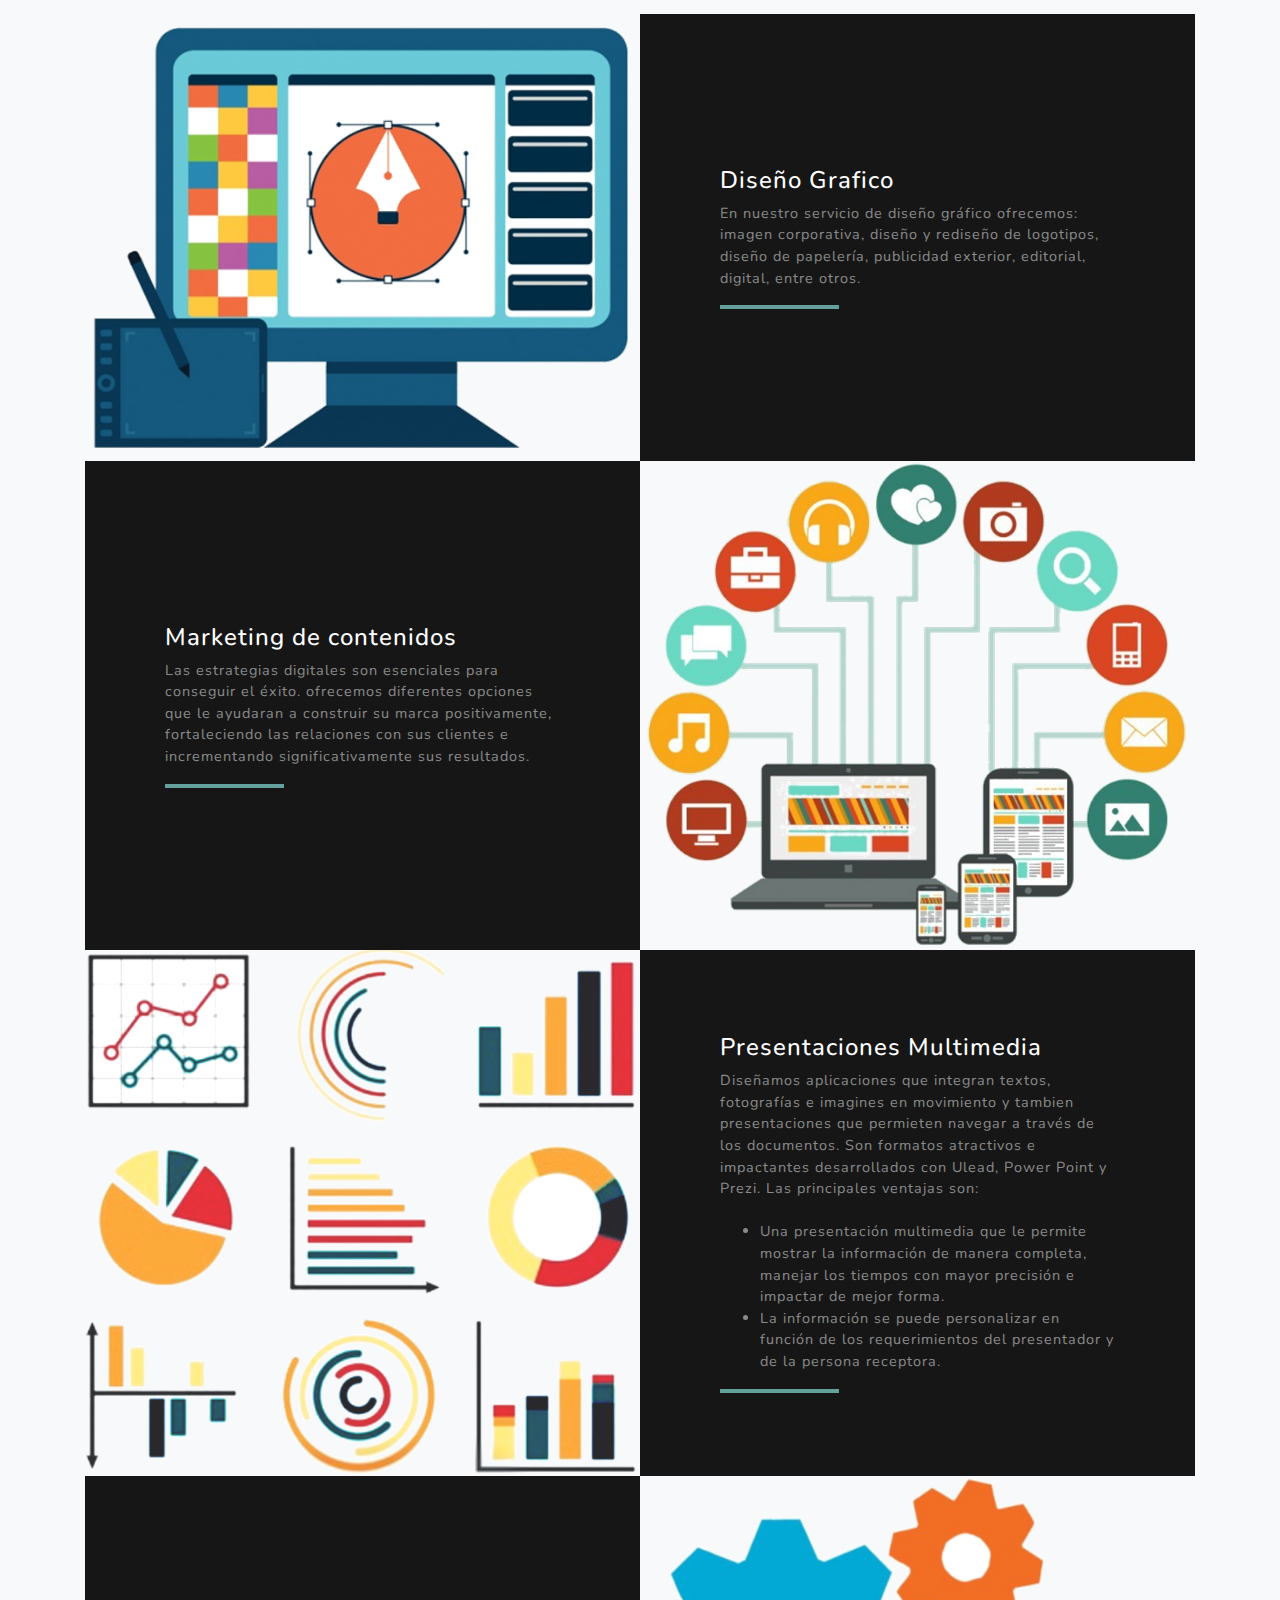
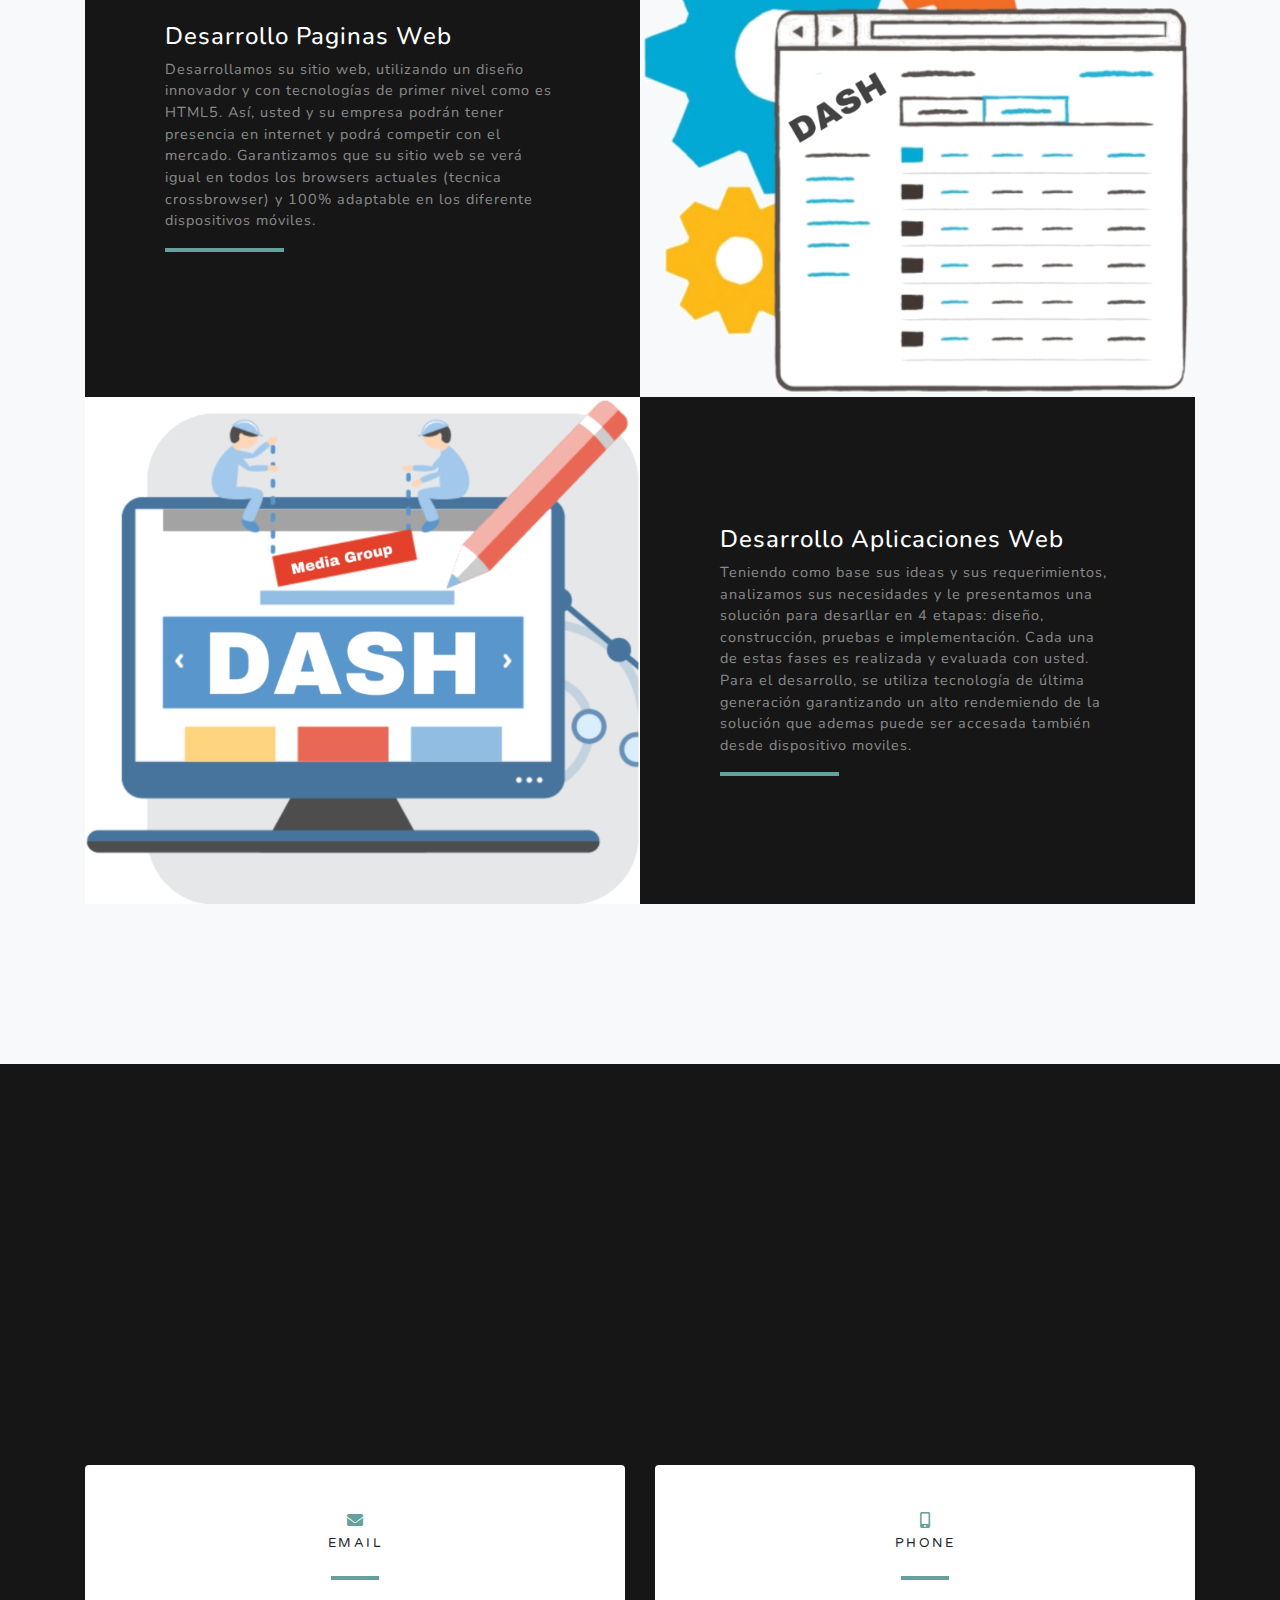
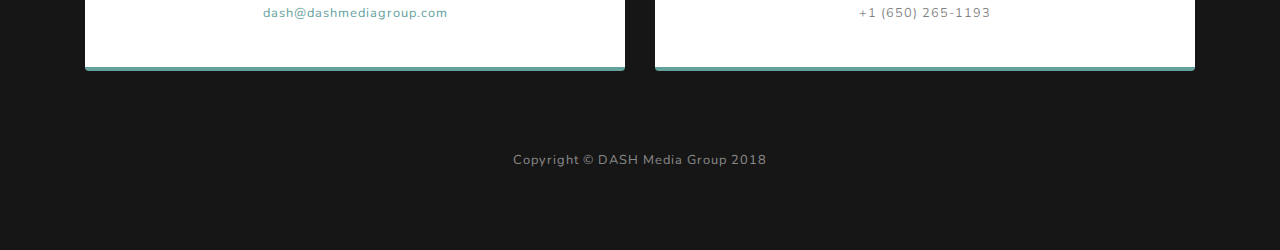
==== commit 2de556fc: "added phone" ====
--- a/index_sp.html
+++ b/index_sp.html
@@ -262,7 +262,7 @@
                 <i class="fas fa-mobile-alt text-primary mb-2"></i>
                 <h4 class="text-uppercase m-0">Phone</h4>
                 <hr class="my-4">
-                <div class="small text-black-50">+1 (555) 902-8832</div>
+                <div class="small text-black-50">+1 (650) 265-1193‬</div>
               </div>
             </div>
           </div>
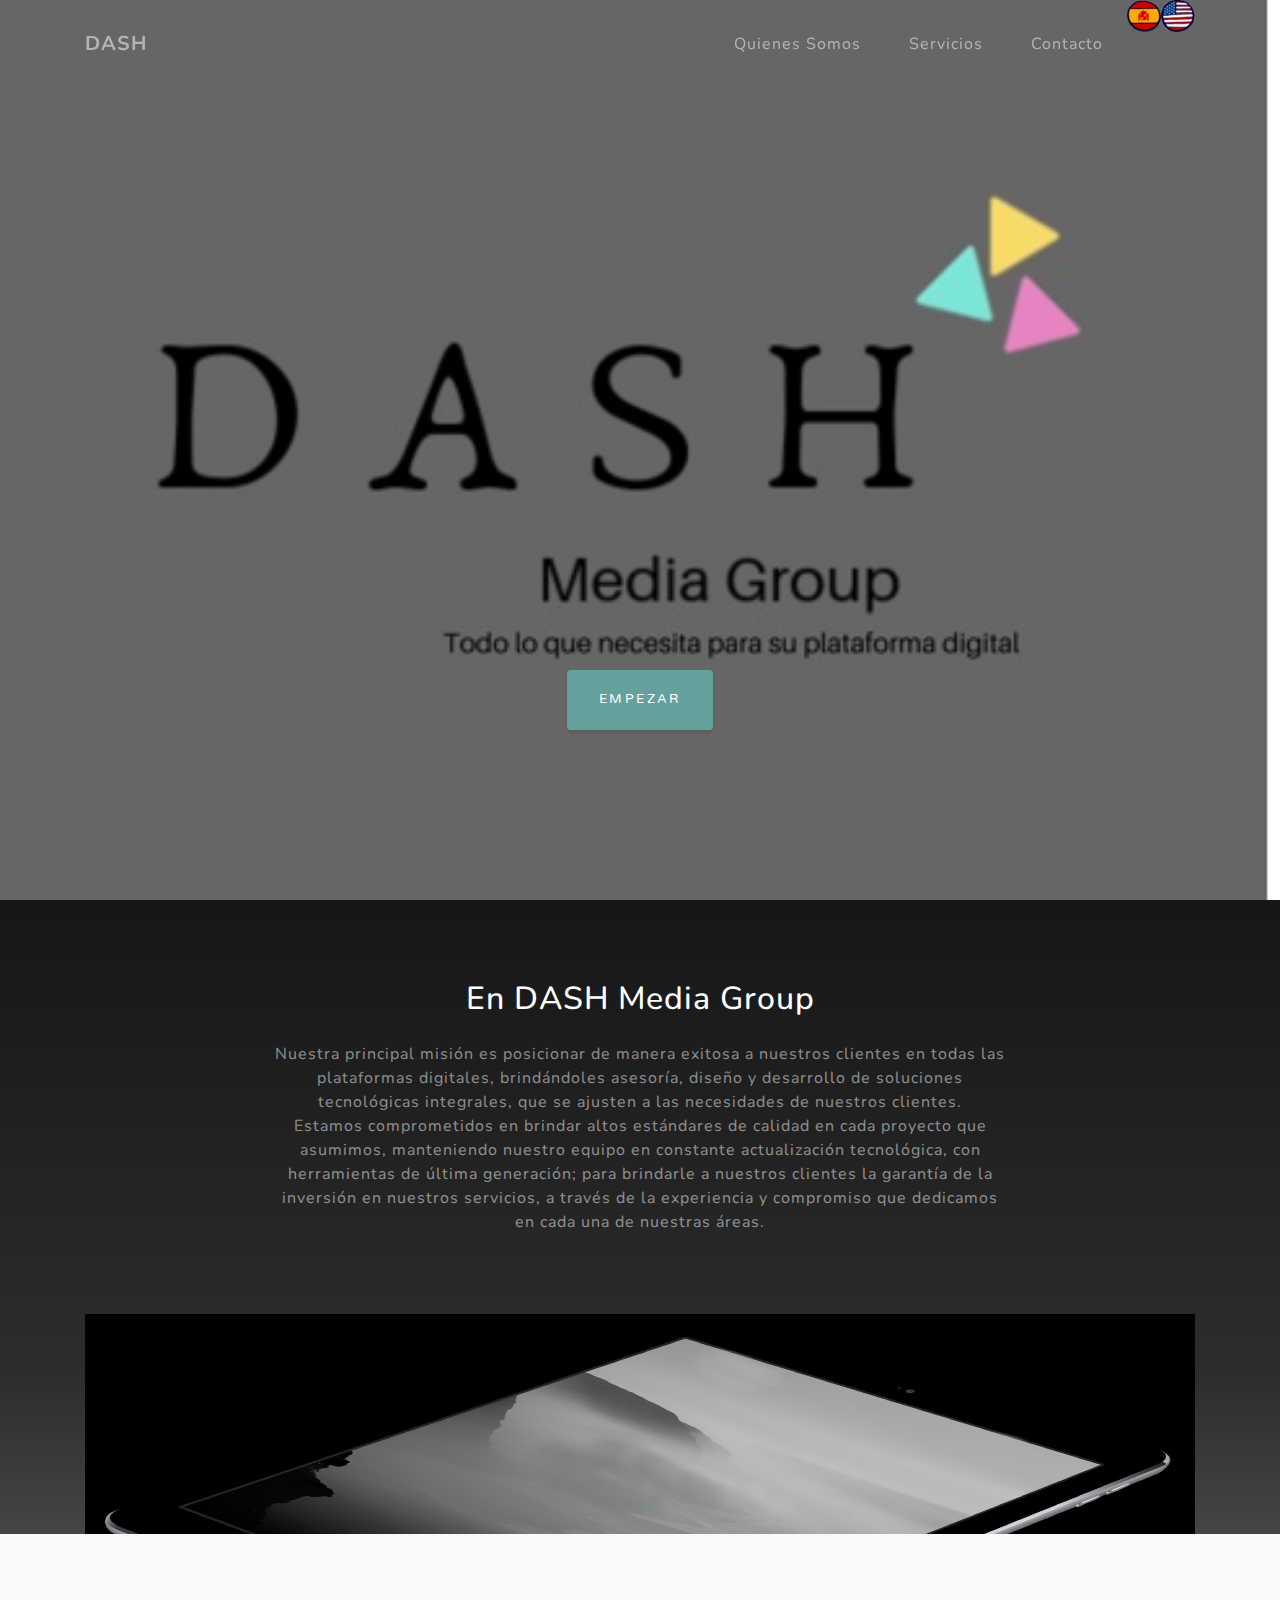
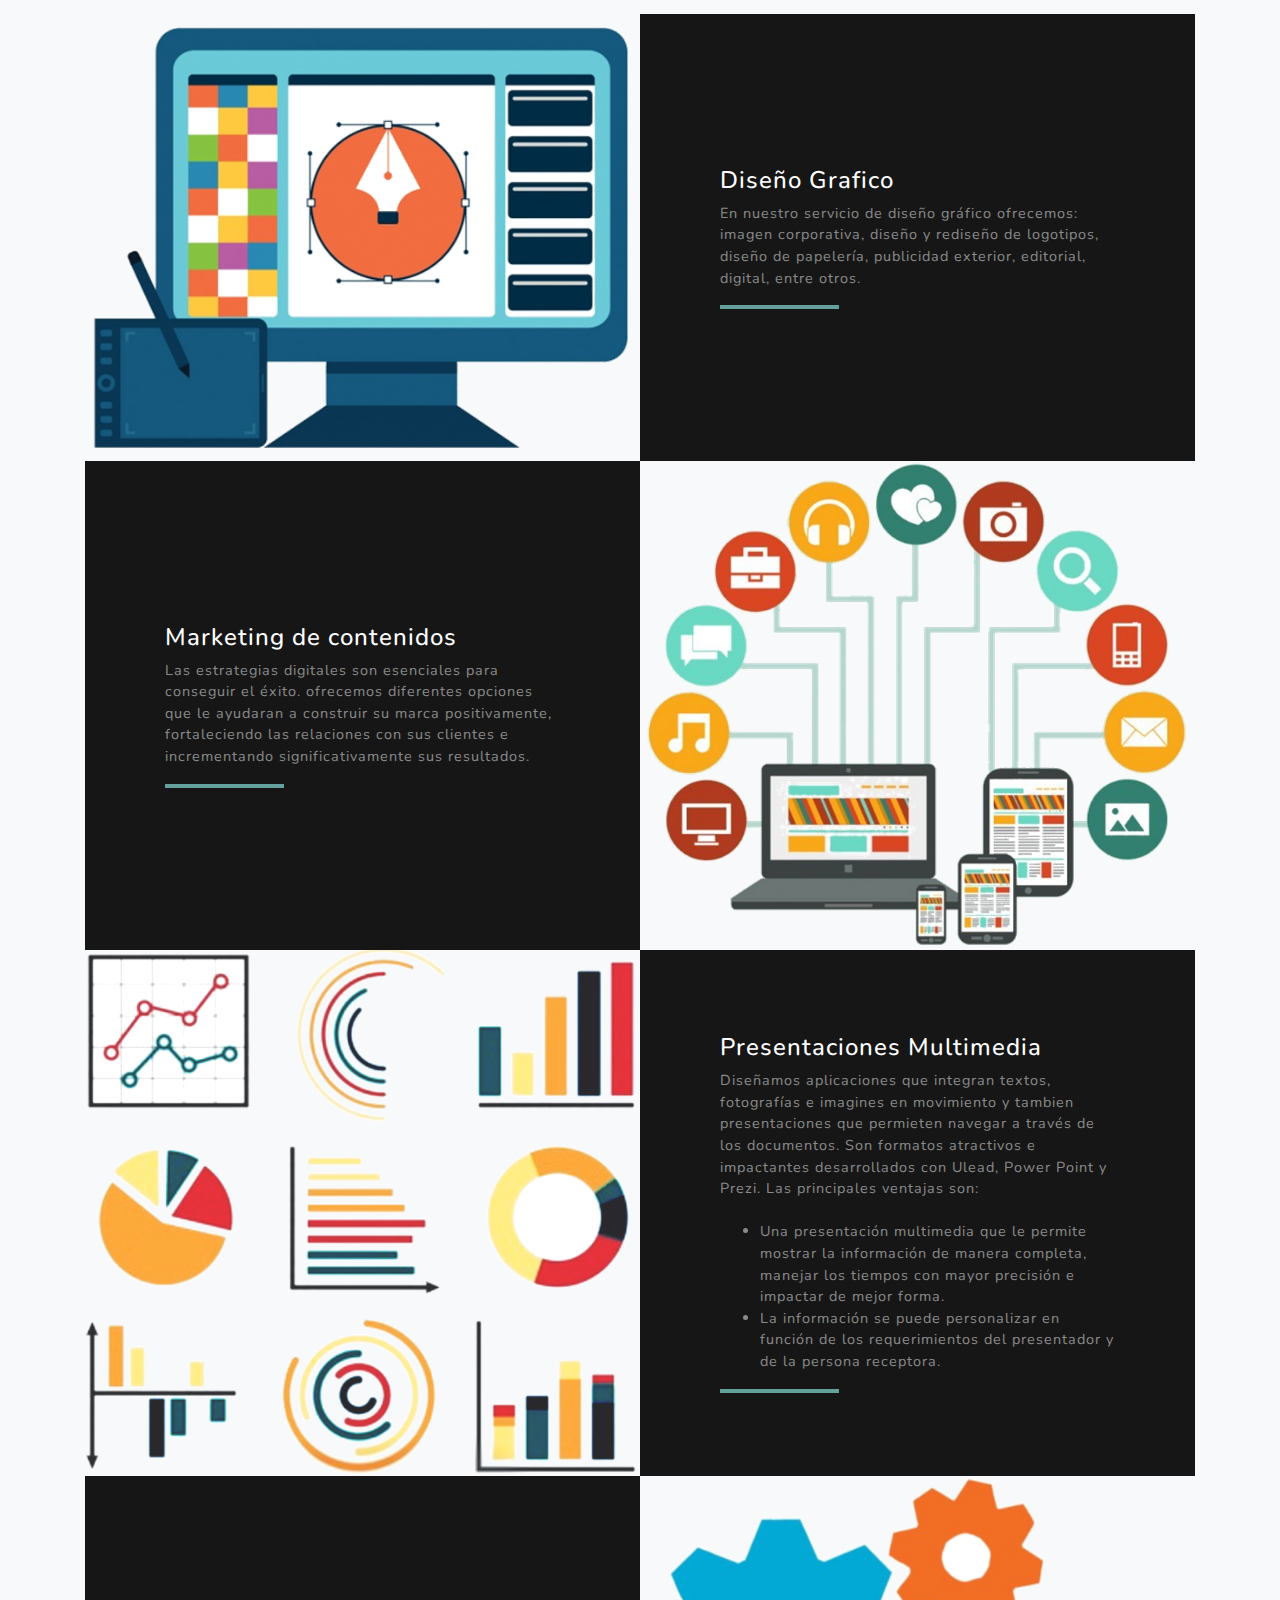
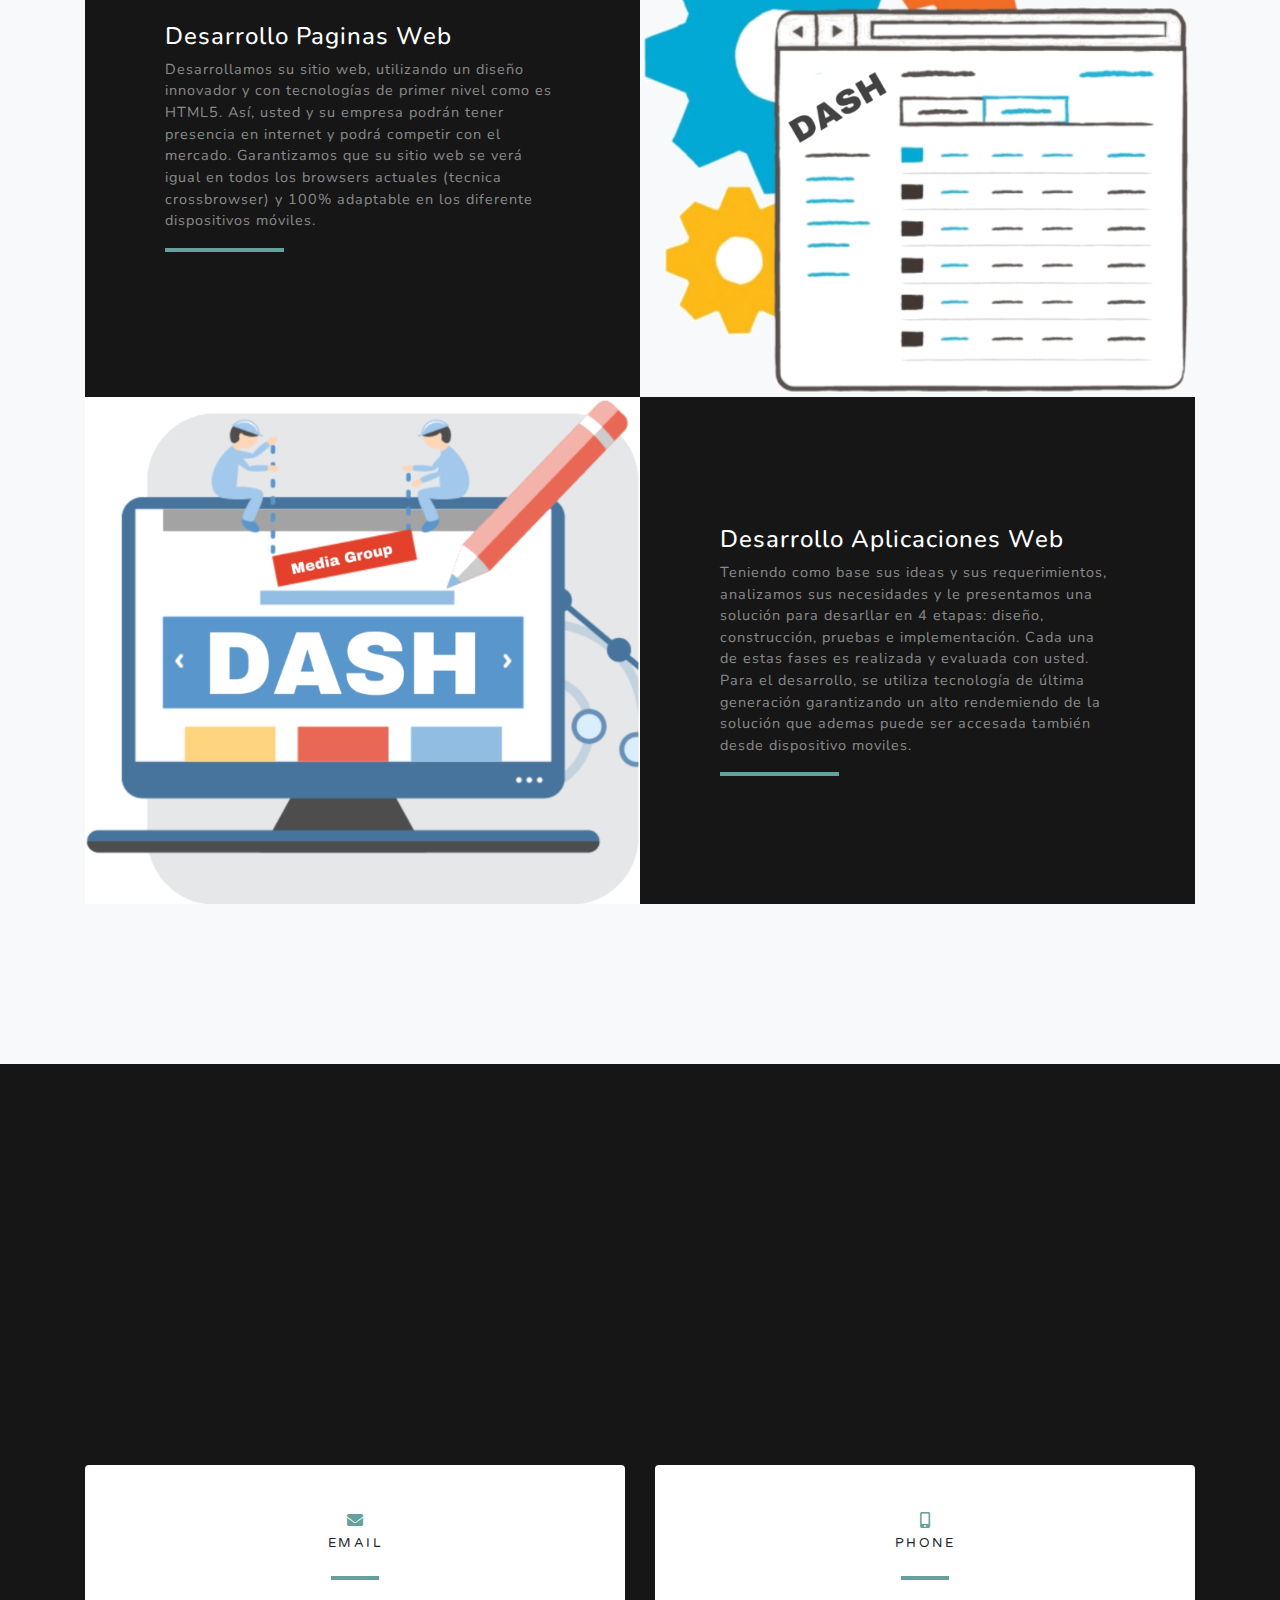
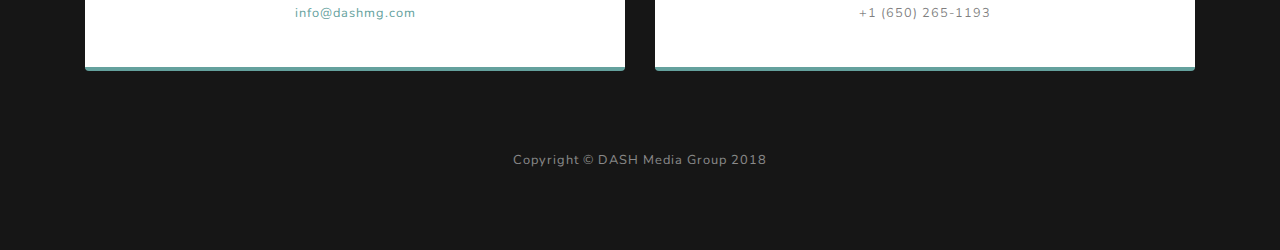
==== commit 0c4f32f6: "added email" ====
--- a/index_sp.html
+++ b/index_sp.html
@@ -250,7 +250,7 @@
                 <h4 class="text-uppercase m-0">Email</h4>
                 <hr class="my-4">
                 <div class="small text-black-50">
-                  <a href="mailto:dash@dashmediagroup.com">dash@dashmediagroup.com</a>
+                  <a href="mailto:info@dashmg.com">info@dashmg.com</a>
                 </div>
               </div>
             </div>
